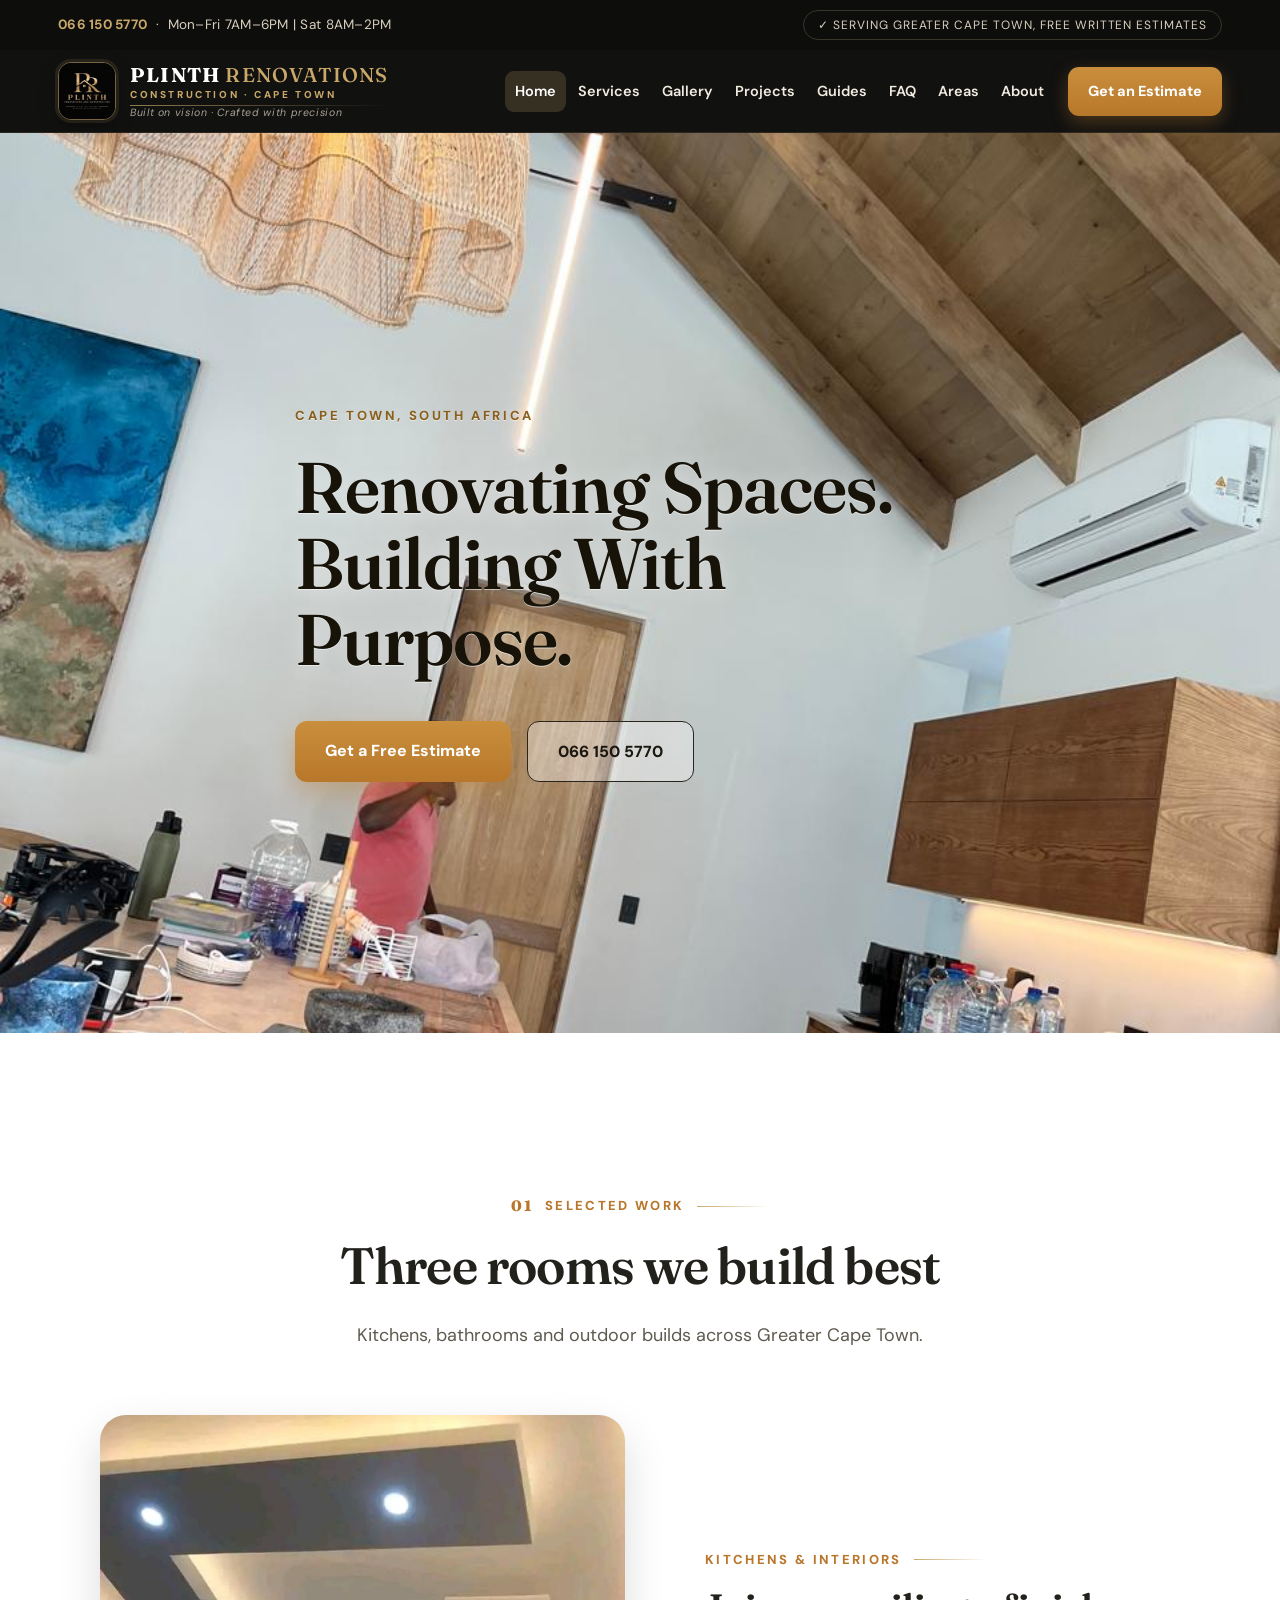
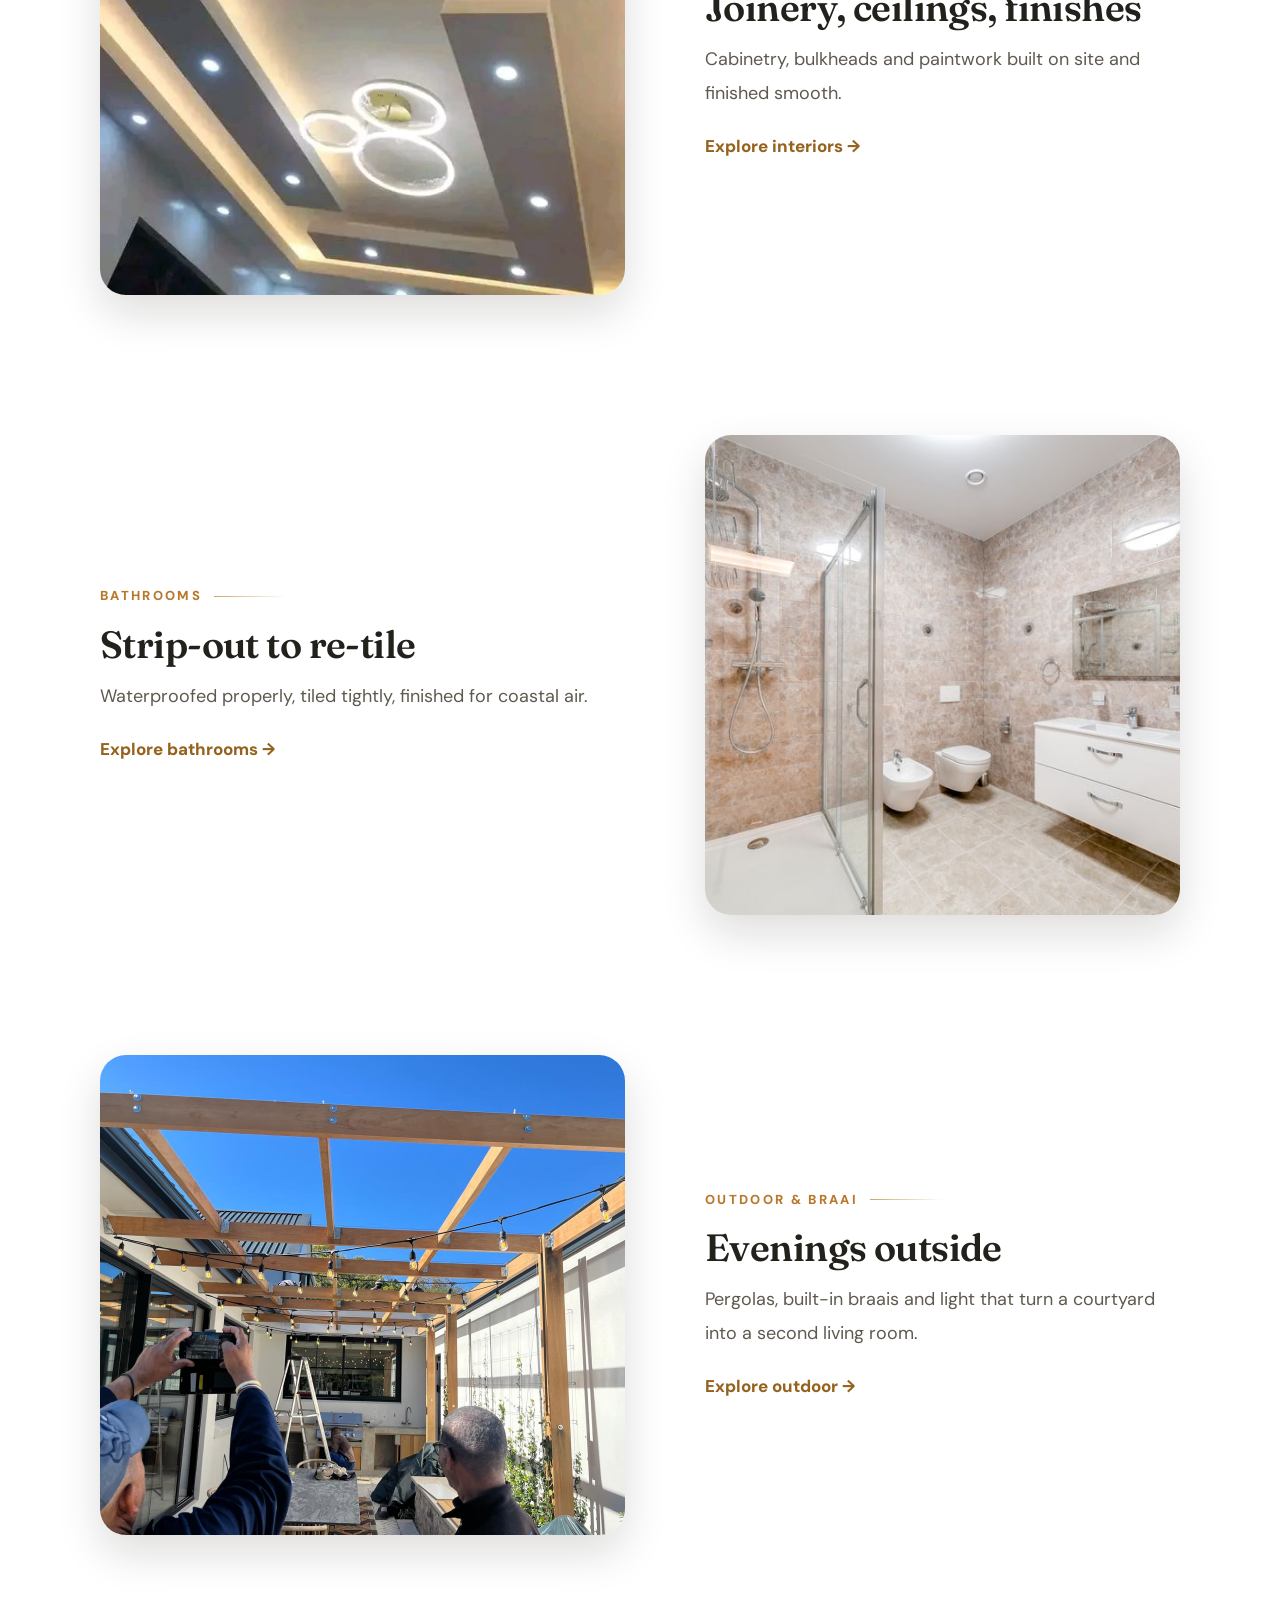
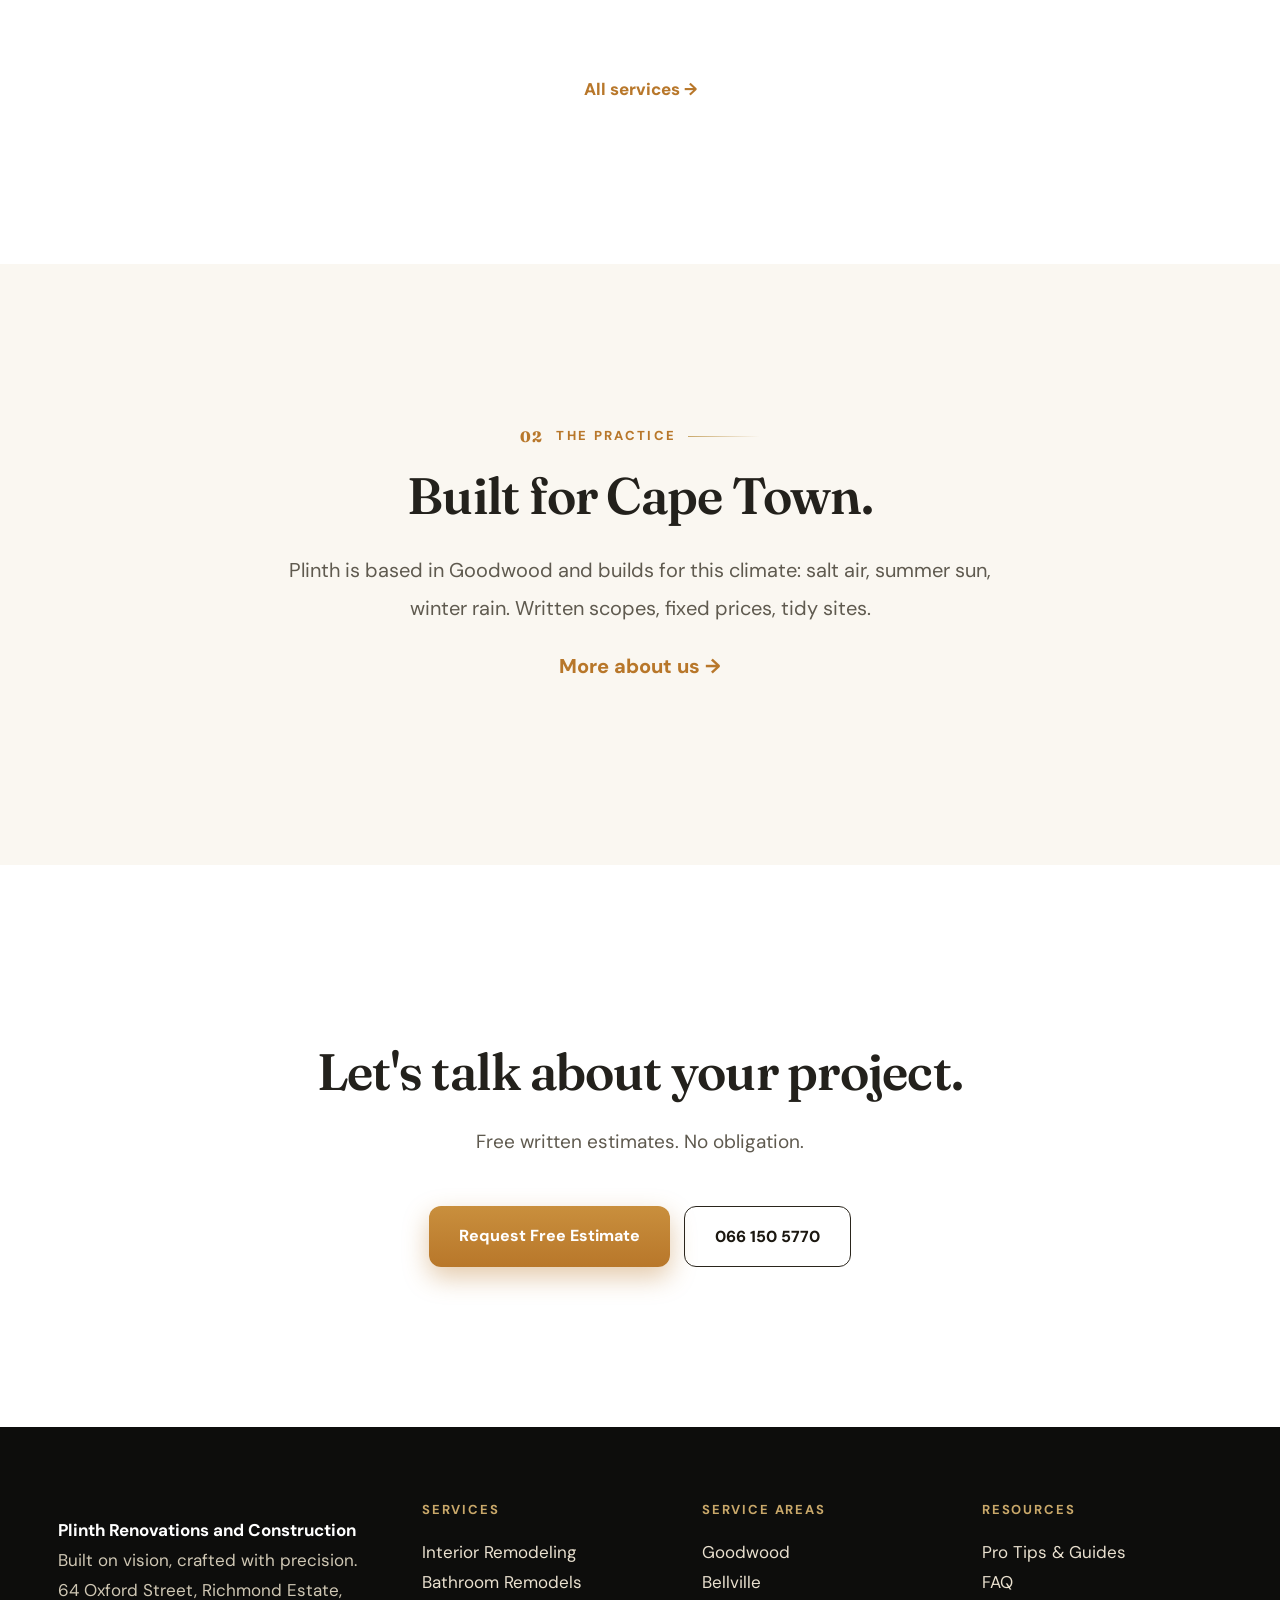
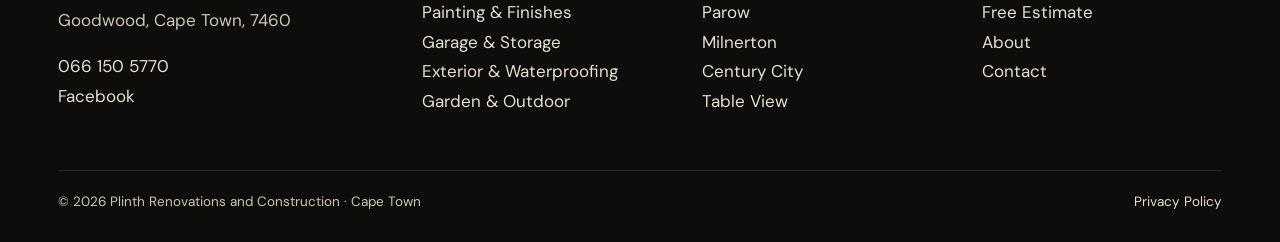
==== index.html @ ccafd11d "Spacious index: four airy rooms, hero paragraph removed" ====
﻿<!doctype html>
<html lang="en-ZA">
<head>
<meta charset="utf-8">
<meta name="viewport" content="width=device-width,initial-scale=1">
<title>Plinth Renovations and Construction | Renovations & Remodeling Cape Town</title>
<meta name="description" content="Plinth Renovations and Construction, renovations, remodeling, painting, bathrooms, exterior waterproofing and inverter-ready upgrades across Greater Cape Town. Free written estimates. Built on vision, crafted with precision.">
<link rel="preconnect" href="https://fonts.googleapis.com">
<link rel="preconnect" href="https://fonts.gstatic.com" crossorigin>
<link href="https://fonts.googleapis.com/css2?family=DM+Sans:wght@400;500;700;800&family=Fraunces:opsz,wght@9..144,500;9..144,600;9..144,700&display=swap" rel="stylesheet">
<link rel="stylesheet" href="styles.css">
</head>
<body>
<div class="topbar"><div class="wrap">
<div><a href="tel:+27661505770">066 150 5770</a> &nbsp;·&nbsp; Mon–Fri 7AM–6PM | Sat 8AM–2PM</div>
<div class="badge">✓ Serving Greater Cape Town, Free written estimates</div>
</div></div>

<header class="site-header"><div class="wrap">
<a class="brand" href="index.html"><img src="logo.jpg" alt="Plinth Renovations and Construction logo"><span class="lockup"><strong>PLINTH <span>RENOVATIONS</span></strong><span class="sub">Construction &middot; Cape Town</span><span class="rule"></span><span class="tag">Built on vision &middot; Crafted with precision</span></span></a>
<button class="mobile-toggle" aria-label="Menu">☰</button>
<div class="head-right"><nav class="main">
<a href="index.html">Home</a>
<a href="services.html">Services</a>
<a href="gallery.html">Gallery</a>
<a href="projects.html">Projects</a>
<a href="blog.html">Guides</a>
<a href="faq.html">FAQ</a>
<a href="areas.html">Areas</a>
<a href="about.html">About</a>
</nav><a class="header-cta" href="estimate.html">Get an Estimate</a></div></div></header>

<section class="hero"><video class="hero-bg" autoplay muted loop playsinline preload="metadata" poster="images/IMG-20260903-WA0031.jpg"><source src="hero-video.mp4" type="video/mp4"></video><div class="wrap">
<div class="kicker reveal">Cape Town, South Africa</div>
<h1 class="reveal">Renovating Spaces. Building With Purpose.</h1>
<div class="hero-actions reveal">
<a class="btn btn-gold" href="estimate.html">Get a Free Estimate</a>
<a class="btn btn-ghost" href="tel:+27661505770">066 150 5770</a>
</div>
</div></section>

<section class="section"><div class="wrap">
<div class="section-head reveal">
<div class="eyebrow"><span class="n">01</span><span class="t">Selected Work</span></div>
<h2>Three rooms we build best</h2>
<p class="sub">Kitchens, bathrooms and outdoor builds across Greater Cape Town.</p>
</div>
<div class="sig-row reveal">
<div class="sig-img"><img src="images/IMG-20260902-WA0016.jpg" alt="Tray ceiling with cove lighting built on site" loading="lazy"></div>
<div><div class="eyebrow"><span class="t">Kitchens &amp; Interiors</span></div><h3>Joinery, ceilings, finishes</h3><p>Cabinetry, bulkheads and paintwork built on site and finished smooth.</p><a class="more" href="services.html#interior">Explore interiors →</a></div>
</div>
<div class="sig-row reveal">
<div class="sig-img"><img src="images/svc-bathroom.jpg" alt="Renovated bathroom with new tiling" loading="lazy"></div>
<div><div class="eyebrow"><span class="t">Bathrooms</span></div><h3>Strip-out to re-tile</h3><p>Waterproofed properly, tiled tightly, finished for coastal air.</p><a class="more" href="services.html#bathroom">Explore bathrooms →</a></div>
</div>
<div class="sig-row reveal">
<div class="sig-img"><img src="images/IMG-20260903-WA0028.jpg" alt="Timber pergola with festoon lights over a courtyard" loading="lazy"></div>
<div><div class="eyebrow"><span class="t">Outdoor &amp; Braai</span></div><h3>Evenings outside</h3><p>Pergolas, built-in braais and light that turn a courtyard into a second living room.</p><a class="more" href="services.html#outdoor">Explore outdoor →</a></div>
</div>
<div class="center-cta reveal"><a href="services.html" style="font-weight:800">All services →</a></div>
</div></section>

<section class="section cream"><div class="wrap">
<div class="craft reveal">
<div class="eyebrow"><span class="n">02</span><span class="t">The Practice</span></div>
<h2>Built for Cape Town.</h2>
<p>Plinth is based in Goodwood and builds for this climate: salt air, summer sun, winter rain. Written scopes, fixed prices, tidy sites.</p>
<p><a href="about.html" style="font-weight:800">More about us →</a></p>
</div>
</div></section>

<section class="section"><div class="wrap">
<div class="cta-quiet reveal">
<h2>Let's talk about your project.</h2>
<p>Free written estimates. No obligation.</p>
<div class="quiet-actions">
<a class="btn btn-gold" href="estimate.html">Request Free Estimate</a>
<a class="btn btn-ghost-dark" href="tel:+27661505770">066 150 5770</a>
</div>
</div>
</div></section>

<footer><div class="wrap">
<div class="foot-grid">
<div>
<p><strong style="color:#fff">Plinth Renovations and Construction</strong><br>Built on vision, crafted with precision.<br>64 Oxford Street, Richmond Estate,<br>Goodwood, Cape Town, 7460</p>
<p><a href="tel:+27661505770">066 150 5770</a><br><a href="https://web.facebook.com/people/Plinth-Renovations-Construction/61594305267891/" target="_blank" rel="noopener">Facebook</a></p>
</div>
<div><h4>Services</h4><p><a href="services.html#interior">Interior Remodeling</a><br><a href="services.html#bathroom">Bathroom Remodels</a><br><a href="services.html#painting">Painting &amp; Finishes</a><br><a href="services.html#garage">Garage &amp; Storage</a><br><a href="services.html#exterior">Exterior &amp; Waterproofing</a><br><a href="services.html#outdoor">Garden &amp; Outdoor</a></p></div>
<div><h4>Service Areas</h4><p><a href="areas.html">Goodwood</a><br><a href="areas.html">Bellville</a><br><a href="areas.html">Parow</a><br><a href="areas.html">Milnerton</a><br><a href="areas.html">Century City</a><br><a href="areas.html">Table View</a></p></div>
<div><h4>Resources</h4><p><a href="blog.html">Pro Tips &amp; Guides</a><br><a href="faq.html">FAQ</a><br><a href="estimate.html">Free Estimate</a><br><a href="about.html">About</a><br><a href="estimate.html">Contact</a></p></div>
</div>
<div class="foot-bottom"><span>© <span id="yr"></span> Plinth Renovations and Construction · Cape Town</span><span><a href="#">Privacy Policy</a></span></div>
</div></footer>
<button class="to-top" id="toTop" aria-label="Back to top">↑</button>
<div class="sticky-call"><a href="tel:+27661505770" aria-label="Call Plinth now"><svg viewBox="0 0 24 24" fill="currentColor"><path d="M6.6 10.8c1.4 2.8 3.8 5.1 6.6 6.6l2.2-2.2c.3-.3.7-.4 1-.2 1.1.4 2.3.6 3.6.6.6 0 1 .4 1 1V20c0 .6-.4 1-1 1C10.6 21 3 13.4 3 4c0-.6.4-1 1-1h3.5c.6 0 1 .4 1 1 0 1.2.2 2.4.6 3.6.1.3 0 .7-.2 1l-2.3 2.2z"/></svg></a></div>
<script src="script.js"></script>
</body>
</html>
---- styles.css ----
﻿/* Plinth Renovations and Construction, V2 polished
   Original CSS. Brand: ink black + champagne gold + bronze.
   Goals: spacious (104px sections), serif display, interactive cards, reveal motion. */
:root{
  --black:#0d0d0c;
  --ink:#171512;
  --gold:#c9a86a;
  --gold-soft:#e9dcc0;
  --bronze:#b8772a;
  --bronze-d:#96631f;
  --cream:#faf7f1;
  --sage:#f3f1e8;
  --line:#e8dfc9;
  --muted:#5f5a4f;
  --radius:18px;
  --max:1220px;
  --font:'DM Sans',system-ui,-apple-system,Segoe UI,Roboto,Arial,sans-serif;
  --display:'Fraunces',Georgia,'Times New Roman',serif;
  --shadow:0 2px 10px rgba(20,16,8,.06);
  --shadow-lg:0 18px 44px rgba(20,16,8,.14);
}
*{box-sizing:border-box}
html{scroll-behavior:smooth}
body{margin:0;font-family:var(--font);color:#23211c;background:#fff;line-height:1.7;font-size:17px;-webkit-font-smoothing:antialiased}
h1,h2,h3{line-height:1.12;letter-spacing:-.015em}
a{color:var(--bronze);text-decoration:none}
a:hover{text-decoration:underline}
img{max-width:100%;height:auto;display:block}
.wrap{max-width:var(--max);margin:0 auto;padding:0 28px}
section{scroll-margin-top:90px}
/* reveal motion */
.reveal{opacity:0;transform:translateY(26px);transition:opacity .7s ease,transform .7s ease}
.reveal.visible{opacity:1;transform:none}
@media(prefers-reduced-motion:reduce){.reveal{opacity:1;transform:none;transition:none}html{scroll-behavior:auto}}
/* topbar */
.topbar{background:var(--black);color:#d8d0bd;font-size:13.5px;letter-spacing:.02em}
.topbar .wrap{display:flex;justify-content:space-between;align-items:center;gap:12px;padding:10px 28px;flex-wrap:wrap}
.topbar a{color:var(--gold);font-weight:700}
.topbar .badge{border:1px solid #3a352a;padding:4px 14px;border-radius:999px;font-size:12px;letter-spacing:.08em;text-transform:uppercase}
/* header */
.site-header{background:rgba(13,13,12,.98);color:#fff;position:sticky;top:0;z-index:60;border-bottom:1px solid #2a261e;transition:box-shadow .25s ease,background .25s ease}
.site-header.scrolled{box-shadow:0 10px 30px rgba(0,0,0,.35);background:rgba(13,13,12,.96)}
.site-header .wrap{position:relative;display:flex;align-items:center;justify-content:space-between;gap:18px;padding:12px 28px;transition:padding .25s ease}
.site-header.scrolled .wrap{padding:8px 28px}
.brand{display:flex;align-items:center;gap:14px;color:#fff;text-decoration:none}
.brand:hover{text-decoration:none}
.brand img{width:58px;height:58px;object-fit:cover;border-radius:13px;border:1px solid rgba(201,168,106,.55);box-shadow:0 0 0 3px rgba(201,168,106,.12),0 6px 18px rgba(0,0,0,.4);flex:0 0 58px}
.brand .lockup{display:flex;flex-direction:column;line-height:1.2;min-width:0}
.brand .lockup strong{font-family:var(--display);font-weight:700;font-size:20px;letter-spacing:.06em;color:#fff;white-space:nowrap}
.brand .lockup strong span{color:var(--gold);font-weight:500}
.brand .lockup .sub{font-size:10px;font-weight:800;letter-spacing:.26em;text-transform:uppercase;color:var(--gold);white-space:nowrap;margin-top:2px}
.brand .lockup .tag{font-size:10.5px;letter-spacing:.06em;color:#a9a294;font-style:italic;white-space:nowrap;margin-top:1px}
.brand .lockup .rule{height:1px;width:100%;background:linear-gradient(90deg,var(--gold),transparent);margin:4px 0 0;opacity:.7}
nav.main{display:flex;gap:2px;align-items:center;flex-wrap:nowrap;min-width:0}
nav.main a{color:#f2ece0;font-size:14.5px;font-weight:600;padding:8px 10px;border-radius:9px;white-space:nowrap}
nav.main a:hover{background:rgba(201,168,106,.14);text-decoration:none}
nav.main a.active{background:rgba(201,168,106,.2);color:#fff}
.header-cta{flex:0 0 auto;background:linear-gradient(180deg,#c98f3d,var(--bronze));color:#fff;font-weight:800;font-size:14.5px;padding:12px 20px;border-radius:11px;box-shadow:0 6px 18px rgba(184,119,42,.35);white-space:nowrap}
.header-cta:hover{background:var(--bronze-d);text-decoration:none;color:#fff;transform:translateY(-1px)}
.head-right{display:flex;align-items:center;gap:14px;min-width:0}
.mobile-toggle{display:none;background:none;border:1px solid #4a4436;color:#fff;padding:9px 14px;border-radius:10px;font:inherit}
/* hero */
.hero{background:linear-gradient(rgba(10,10,9,.82),rgba(10,10,9,.6)),#141311;color:#fff;padding:170px 0 150px;position:relative;overflow:hidden;min-height:100svh;display:flex;align-items:center}
.hero .wrap{position:relative;z-index:2}
.hero-bg{position:absolute;inset:0;width:100%;height:100%;object-fit:cover;z-index:0}
.hero .wrap{position:relative;z-index:2}
.hero .kicker{color:#8a5f1e;text-shadow:0 1px 0 rgba(255,255,255,.6)}
.hero h1{color:#171309;text-shadow:0 1px 0 rgba(255,255,255,.55),0 2px 22px rgba(255,255,255,.4)}
.hero p.lead{color:#3d382c;text-shadow:0 1px 0 rgba(255,255,255,.5)}
.hero .trust span{background:rgba(255,255,255,.62);border:1px solid rgba(150,99,31,.5);backdrop-filter:blur(4px);color:#2a251c;text-shadow:none}
.hero .btn-ghost{border-color:#2a251c;color:#1c1811;background:rgba(255,255,255,.35)}
.hero .btn-ghost:hover{background:rgba(255,255,255,.6)}
@media(prefers-reduced-motion:reduce){.hero-bg{display:none}.sticky-call a{animation:none}}
.hero .kicker{color:#8a5f1e;font-weight:800;letter-spacing:.2em;text-transform:uppercase;font-size:13px}
.hero h1{font-family:var(--display);font-weight:600;font-size:clamp(38px,5.6vw,72px);line-height:1.06;margin:22px 0 0;color:#171309;max-width:15ch}
.hero p.lead{max-width:740px;font-size:19px;line-height:1.7;color:#3d382c}
.hero .trust{display:flex;gap:12px;flex-wrap:wrap;margin:26px 0 8px}
.hero .trust span{background:rgba(255,255,255,.62);border:1px solid rgba(150,99,31,.5);backdrop-filter:blur(4px);color:#2a251c;padding:9px 16px;border-radius:999px;font-size:12.5px;letter-spacing:.12em;text-transform:uppercase;font-weight:700}
.btn{display:inline-block;padding:16px 30px;border-radius:12px;font-weight:800;border:0;cursor:pointer;font-size:16px;transition:transform .15s ease,box-shadow .15s ease,background .15s ease}
.btn-gold{background:linear-gradient(180deg,#c98f3d,var(--bronze));color:#fff;box-shadow:0 10px 26px rgba(184,119,42,.4)}
.btn-gold:hover{background:var(--bronze-d);text-decoration:none;color:#fff;transform:translateY(-2px)}
.btn-ghost{border:1.5px solid rgba(255,255,255,.85);color:#fff;margin-left:12px;background:rgba(255,255,255,.06)}
.btn-ghost:hover{background:rgba(255,255,255,.14);text-decoration:none;transform:translateY(-2px)}
.hero-actions{margin-top:44px;display:flex;flex-wrap:wrap;gap:4px}
/* stats band */
.stats{background:var(--black);color:#fff;border-top:1px solid #2c2820;border-bottom:1px solid #2c2820}
.stats .wrap{display:grid;grid-template-columns:repeat(4,1fr);gap:28px;padding:34px 28px}
.stat{text-align:left}
.stat b{display:block;font-family:var(--display);font-size:38px;color:var(--gold);line-height:1}
.stat span{color:#cfc7b4;font-size:14.5px}
/* sections: airy, furniture off the walls */
.section{padding:160px 0}
.section.cream{background:var(--cream)}
.section.sage{background:var(--sage)}
.section-head{max-width:780px;margin:0 auto 64px;text-align:center}
.section-head.left{margin:0 0 8px;text-align:left}
.eyebrow{color:var(--bronze);font-weight:800;letter-spacing:.18em;text-transform:uppercase;font-size:13px}
h2{font-family:var(--display);font-weight:600;font-size:clamp(36px,4vw,54px);line-height:1.12;margin:18px 0 26px}
.sub{color:var(--muted);max-width:760px;font-size:18px}
.section-head .sub{margin:0 auto}
/* service cards */
.grid9{display:grid;grid-template-columns:repeat(3,1fr);gap:28px;margin-top:44px}
.card{position:relative;border:1px solid var(--line);border-radius:var(--radius);padding:30px 28px;background:#fff;box-shadow:var(--shadow);transition:transform .2s ease,box-shadow .2s ease,border-color .2s ease;overflow:hidden}
.card::before{content:"";position:absolute;top:0;left:0;right:0;height:4px;background:linear-gradient(90deg,var(--gold),var(--bronze));opacity:0;transition:opacity .2s ease}
.card:hover{box-shadow:var(--shadow-lg);transform:translateY(-6px);border-color:#d9cba6}
.card:hover::before{opacity:1}
.card .icon{width:54px;height:54px;border-radius:14px;display:flex;align-items:center;justify-content:center;background:linear-gradient(180deg,#f7eeda,#ece0c1);border:1px solid var(--line);margin-bottom:18px;color:#8a5f1e}
.card .icon svg{width:27px;height:27px;display:block}
.card .tag{font-size:12px;letter-spacing:.15em;font-weight:800;color:var(--bronze);text-transform:uppercase}
.card h3{margin:10px 0 10px;font-size:21px;font-family:var(--font);letter-spacing:-.01em}
.card p{color:#5a554a;margin:0 0 16px;font-size:16px}
.card a.more{font-weight:800;color:var(--bronze-d)}
.center-cta{text-align:center;margin-top:64px}
a.more{font-weight:800;color:var(--bronze-d)}
/* spacious homepage: signature rows, quiet craft statement, quiet CTA */
.sig-row{display:grid;grid-template-columns:1.05fr .95fr;gap:80px;align-items:center;max-width:1080px;margin:0 auto 140px}
.sig-row:last-of-type{margin-bottom:0}
.sig-row:nth-child(even of .sig-row) .sig-img{order:2}
.sig-img{border-radius:26px;overflow:hidden;box-shadow:var(--shadow-lg)}
.sig-img img{width:100%;height:480px;object-fit:cover}
.sig-row h3{font-family:var(--display);font-weight:600;font-size:clamp(28px,3vw,38px);margin:16px 0 14px}
.sig-row p{color:var(--muted);font-size:18px;line-height:1.85;margin:0 0 22px;max-width:44ch}
.craft{max-width:740px;margin:0 auto;text-align:center}
.craft .eyebrow{justify-content:center}
.craft p{color:var(--muted);font-size:20px;line-height:1.9}
.cta-quiet{max-width:720px;margin:0 auto;text-align:center}
.cta-quiet p{color:var(--muted);font-size:19px;margin:0}
.quiet-actions{display:flex;gap:14px;justify-content:center;flex-wrap:wrap;margin-top:48px}
.btn-ghost-dark{border:1.5px solid #2a251c;color:#1c1811;background:transparent}
.btn-ghost-dark:hover{background:#111;color:var(--gold);text-decoration:none;transform:translateY(-2px)}
/* why */
.why{display:grid;grid-template-columns:1.08fr .92fr;gap:56px;align-items:start;margin-top:36px}
.why p{color:#3d3a33}
.why ul.ticks{list-style:none;padding:0;margin:22px 0 0}
.why ul.ticks li{position:relative;padding-left:34px;margin:14px 0;color:#2c2924}
.why ul.ticks li::before{content:"✓";position:absolute;left:0;top:0;width:24px;height:24px;border-radius:50%;background:#111;color:var(--gold);display:flex;align-items:center;justify-content:center;font-size:13px;font-weight:800}
.checklist{background:var(--black);color:#eee;border-radius:20px;padding:36px 32px;border:1px solid #332e22;box-shadow:var(--shadow-lg);position:sticky;top:100px}
.checklist h3{color:var(--gold);margin-top:0;font-family:var(--display);font-size:26px}
.checklist ul{list-style:none;padding:0;margin:0}
.checklist li{margin:14px 0;padding-left:30px;position:relative;color:#e8e0cd}
.checklist li::before{content:"✓";position:absolute;left:0;color:var(--gold);font-weight:800}
/* process */
.steps{display:grid;grid-template-columns:repeat(4,1fr);gap:22px;margin-top:40px}
.step{border:1px solid var(--line);border-radius:16px;padding:26px 22px;background:#fff;box-shadow:var(--shadow);position:relative}
.step b.num{display:inline-flex;width:38px;height:38px;border-radius:50%;background:#111;color:var(--gold);align-items:center;justify-content:center;font-size:16px;margin-bottom:12px}
/* guides */
.guides{display:grid;grid-template-columns:repeat(3,1fr);gap:28px;margin-top:44px}
.guide{border:1px solid var(--line);border-radius:var(--radius);overflow:hidden;background:#fff;box-shadow:var(--shadow);transition:transform .2s ease,box-shadow .2s ease;display:flex;flex-direction:column}
.guide:hover{transform:translateY(-6px);box-shadow:var(--shadow-lg)}
.guide .ph{height:190px;background:#222 center/cover;overflow:hidden;position:relative}
.guide .ph img{width:100%;height:100%;object-fit:cover;animation:drift 20s ease-in-out infinite alternate;animation-play-state:paused}
.guide:nth-child(even) .ph img{animation-delay:-9s}
.guide .bd{padding:24px 22px;display:flex;flex-direction:column;gap:10px;flex:1}
.guide .bd small{color:var(--bronze);font-weight:800;letter-spacing:.1em;text-transform:uppercase;font-size:12px}
.guide .bd h3{margin:0;font-size:20px;font-family:var(--font)}
.guide .bd p{margin:0;color:var(--muted);font-size:15.5px;flex:1}
/* testimonials */
.testi{background:var(--black);border-radius:22px;padding:52px 48px;color:#fff;border:1px solid #332e22;position:relative;overflow:hidden}
.testi blockquote{font-family:var(--display);font-size:clamp(20px,2.4vw,27px);line-height:1.45;margin:0 0 16px;min-height:120px}
.testi .who{color:var(--gold);font-weight:700}
.testi .dots{display:flex;gap:8px;margin-top:18px}
.testi .dots button{width:10px;height:10px;border-radius:50%;border:0;background:#4a4436;cursor:pointer;padding:0}
.testi .dots button.on{background:var(--gold)}
/* faq */
.faq{max-width:880px;margin:36px auto 0}
details.faq-item{border:1px solid var(--line);border-radius:14px;padding:0;margin:12px 0;background:#fff;overflow:hidden;transition:box-shadow .2s ease}
details.faq-item[open]{box-shadow:var(--shadow-lg);border-color:#d9cba6}
details.faq-item summary{list-style:none;display:flex;justify-content:space-between;align-items:center;gap:16px;font-weight:800;cursor:pointer;padding:20px 22px;font-size:17px}
details.faq-item summary::-webkit-details-marker{display:none}
details.faq-item summary .plus{flex:0 0 30px;width:30px;height:30px;border-radius:50%;border:1px solid var(--line);display:flex;align-items:center;justify-content:center;font-size:18px;color:var(--bronze);transition:transform .25s ease,background .25s ease}
details.faq-item[open] summary .plus{transform:rotate(45deg);background:#111;color:var(--gold)}
details.faq-item .a{padding:0 22px 22px;color:#4c483f}
/* cta band */
.cta-band{background:linear-gradient(135deg,#141311,#23201a);color:#fff;border-radius:24px;padding:56px 52px;display:flex;justify-content:space-between;gap:28px;align-items:center;flex-wrap:wrap;border:1px solid #3a3425;position:relative;overflow:hidden}
.cta-band::before{content:"";position:absolute;top:-80px;right:-80px;width:280px;height:280px;background:radial-gradient(circle,rgba(201,168,106,.25),transparent 70%)}
.cta-band h2{color:#fff;margin:0}
.cta-band p{color:#d8d0bd;margin:10px 0 0}
/* footer */
footer{background:#0d0d0c;color:#cfc7b4;padding:72px 0 28px}
.foot-grid{display:grid;grid-template-columns:1.35fr 1fr 1fr 1fr;gap:40px}
footer h4{color:var(--gold);letter-spacing:.14em;font-size:13px;text-transform:uppercase;margin:0 0 14px}
footer p{line-height:1.75}
footer a{color:#e9e0cf}
.foot-bottom{border-top:1px solid #2c2820;margin-top:36px;padding-top:20px;display:flex;justify-content:space-between;gap:12px;flex-wrap:wrap;font-size:13.5px}
/* forms */
.form-card{border:1px solid var(--line);border-radius:20px;padding:36px 32px;background:#fff;box-shadow:var(--shadow-lg)}
label{display:block;font-weight:700;margin:18px 0 8px}
input,select,textarea{width:100%;padding:14px 16px;border:1.5px solid #d4cdb8;border-radius:12px;font:inherit;background:#fffdf8;transition:border-color .15s ease,box-shadow .15s ease}
input:focus,select:focus,textarea:focus{outline:none;border-color:var(--bronze);box-shadow:0 0 0 4px rgba(184,119,42,.15)}
textarea{min-height:140px}
.two{display:grid;grid-template-columns:1fr 1fr;gap:18px}
/* page hero */
.page-hero{background:linear-gradient(rgba(10,10,9,.86),rgba(10,10,9,.62)),url('images/IMG-20260902-WA0017.jpg') center/cover;color:#fff;padding:84px 0 72px}
.page-hero h1{font-family:var(--display);font-size:clamp(34px,4.4vw,54px);color:#fff;margin:10px 0 12px;max-width:20ch}
.page-hero p{color:#e6ddc6;max-width:720px;font-size:18px}
.crumb{color:#d8d0bd;font-size:14px}
.gallery-grid{display:grid;grid-template-columns:repeat(3,1fr);gap:20px;margin-top:36px}
.gallery-grid figure{margin:0;border-radius:16px;overflow:hidden;position:relative;border:1px solid var(--line)}
.gallery-grid img{height:240px;width:100%;object-fit:cover;transition:transform .5s ease}
.gallery-grid figure:hover img{transform:scale(1.07)}
.gallery-grid figcaption{position:absolute;left:12px;bottom:12px;background:rgba(0,0,0,.65);color:#fff;font-size:13px;padding:6px 12px;border-radius:999px}
/* floating */
.to-top{position:fixed;right:22px;bottom:22px;width:48px;height:48px;border-radius:50%;border:1px solid #3a3425;background:#111;color:var(--gold);font-size:20px;cursor:pointer;z-index:70;box-shadow:var(--shadow-lg);opacity:0;visibility:hidden;transform:translateY(8px);transition:opacity .25s ease,transform .25s ease,visibility .25s}
.to-top.show{opacity:1;visibility:visible;transform:none}
.sticky-call{display:none;position:fixed;right:16px;bottom:16px;z-index:70}
.sticky-call a{display:grid;place-items:center;width:58px;height:58px;border-radius:50%;background:linear-gradient(180deg,#c98f3d,var(--bronze));color:#fff;box-shadow:0 10px 26px rgba(0,0,0,.35);animation:fabPulse 2.6s ease-out infinite}
.sticky-call a:hover{color:#fff}
.sticky-call svg{width:26px;height:26px}
@keyframes fabPulse{0%{box-shadow:0 10px 26px rgba(0,0,0,.35),0 0 0 0 rgba(184,119,42,.5)}70%{box-shadow:0 10px 26px rgba(0,0,0,.35),0 0 0 14px rgba(184,119,42,0)}100%{box-shadow:0 10px 26px rgba(0,0,0,.35),0 0 0 0 rgba(184,119,42,0)}}
@media(max-width:1020px){
  .grid9{grid-template-columns:1fr 1fr}
  .guides{grid-template-columns:1fr 1fr}
  .steps{grid-template-columns:1fr 1fr}
  .stats .wrap{grid-template-columns:1fr 1fr}
  .why{grid-template-columns:1fr;gap:32px}
  .checklist{position:static}
}
@media(max-width:1120px){
  .brand img{width:48px;height:48px;flex-basis:48px}
  .brand .lockup strong{font-size:18px}
  .brand .lockup .sub{font-size:9px;letter-spacing:.22em}
  .brand .lockup .tag,.brand .lockup .rule{display:none}
  .head-right{position:static}
  nav.main{display:none}
  .head-right.open{display:block;position:absolute;top:100%;right:16px;left:16px;background:#141311;padding:16px;border-radius:14px;border:1px solid #332e22;box-shadow:var(--shadow-lg);z-index:65}
  .head-right.open nav.main{display:flex;flex-direction:column;align-items:stretch;position:static;background:none;padding:0;border:0;box-shadow:none}
  .head-right.open nav.main a{padding:12px 14px;font-size:16px}
  .header-cta{display:none}
  .head-right.open .header-cta{display:block;position:static;text-align:center;margin-top:12px}
  .mobile-toggle{display:grid;place-items:center;width:48px;height:48px;flex:0 0 48px;background:#0d0d0c;position:relative;z-index:2;font-size:22px;padding:0}
  .section{padding:96px 0}
  .hero{padding:110px 0 90px;min-height:94svh}
  .sig-row{grid-template-columns:1fr;gap:30px;margin-bottom:84px}
  .sig-row:nth-child(even of .sig-row) .sig-img{order:0}
  .sig-img img{height:300px}
  .foot-grid{grid-template-columns:1fr 1fr}
  .two{grid-template-columns:1fr}
  .cta-band{padding:36px 28px}
  .testi{padding:36px 26px}
}
@media(max-width:600px){
  .wrap{padding-left:18px;padding-right:18px}
  .topbar .wrap{flex-direction:column;gap:2px;padding-top:8px;padding-bottom:8px;text-align:center}
  .topbar{font-size:12.5px}
  .topbar .badge{display:none}
  .topbar .wrap,.site-header .wrap{padding-left:18px;padding-right:18px}
  .site-header .wrap{gap:10px}
  .brand{flex:1 1 auto;min-width:0;gap:10px}
  .brand .lockup strong{font-size:15px}
  .brand .lockup .sub{font-size:8px;letter-spacing:.16em}
  .mobile-toggle{display:grid;place-items:center;width:48px;height:48px;flex:0 0 48px;font-size:22px;padding:0}
  .hero{padding:84px 0 64px}
  .hero p.lead{font-size:17px}
  .hero-actions{display:flex;flex-direction:column;gap:10px}
  .hero-actions .btn{margin:0;width:100%;text-align:center}
  .stats .wrap{grid-template-columns:1fr 1fr;gap:20px;padding-top:28px;padding-bottom:28px}
  .stat b{font-size:30px}
  .grid9,.guides,.steps{grid-template-columns:1fr}
  .gallery-grid{grid-template-columns:1fr}
  .foot-grid{grid-template-columns:1fr}
  .cta-band .btn{width:100%;text-align:center;margin:4px 0}
  .cta-band .btn-ghost{margin-left:0}
  .hero .trust{display:grid;grid-template-columns:1fr 1fr;gap:8px;margin:22px 0 6px}
  .hero .trust span{font-size:11px;padding:8px 6px;text-align:center;letter-spacing:.08em}
  footer{padding:48px 0 24px}
  footer p{font-size:15.5px}
  .foot-grid{gap:26px}
  .foot-grid h4{margin:0 0 10px}
  .foot-grid>div:nth-child(2) p,.foot-grid>div:nth-child(3) p{columns:2;column-gap:18px}
  .foot-grid>div:nth-child(2) a,.foot-grid>div:nth-child(3) a{display:inline-block;padding:5px 0}
  .to-top{left:16px;right:auto;bottom:16px}
  .sticky-call{display:block}
  body{padding-bottom:0}
  .svc-nav{top:72px}
}
@media(max-width:380px){
  .brand img{width:44px;height:44px;flex-basis:44px}
  .brand .lockup strong{font-size:14px;letter-spacing:.04em}
  .brand .lockup .sub{font-size:8px;letter-spacing:.16em}
  .site-header .wrap{gap:8px}
}
/* Blueprint Atelier (homepage) - pure CSS, zero downloads */
.eyebrow{display:flex;align-items:center;gap:12px}
.section-head .eyebrow{justify-content:center}
.section-head.left .eyebrow{justify-content:flex-start}
.eyebrow .n{font-family:var(--display);font-style:normal;color:var(--bronze);font-size:15px;letter-spacing:.12em}
.eyebrow .t{letter-spacing:.18em}
.eyebrow::after{content:"";height:1px;width:72px;background:linear-gradient(90deg,var(--gold),transparent)}
.ghost{position:relative;overflow:hidden}
.ghost::before{content:"PLINTH";position:absolute;top:18px;left:50%;transform:translateX(-50%);font-family:var(--display);font-weight:700;font-size:clamp(90px,15vw,220px);letter-spacing:.1em;color:transparent;-webkit-text-stroke:1px rgba(150,99,31,.18);white-space:nowrap;pointer-events:none;line-height:1}
.ghost>.wrap{position:relative;z-index:1}
.section.blueprint{background-color:#0f0f0e;background-image:linear-gradient(rgba(201,168,106,.08) 1px,transparent 1px),linear-gradient(90deg,rgba(201,168,106,.08) 1px,transparent 1px);background-size:44px 44px;color:#e9e2d2;position:relative}
.blueprint::before{content:"";position:absolute;inset:0;background:radial-gradient(1000px 520px at 50% 0%,rgba(0,0,0,0) 40%,rgba(0,0,0,.55));pointer-events:none}
.blueprint>.wrap{position:relative;z-index:1}
.blueprint h2{color:#fff}
.blueprint .sub{color:#bdb49e}
.blueprint .why p{color:#d6cdb6}
.blueprint .why ul.ticks li{color:#ece4cf}
.blueprint .checklist{background:#000;border-color:#4a4130}
.sr{position:absolute;width:1px;height:1px;overflow:hidden;clip:rect(0 0 0 0);white-space:nowrap}
/* Foster-style auto slideshow (gallery) */
.show{position:relative;height:min(88svh,780px);min-height:480px;overflow:hidden;background:#0b0b0a;color:#fff}
.slide{position:absolute;inset:0;opacity:0;transition:opacity 1.1s ease}
.slide.on{opacity:1;z-index:1}
.slide img{width:100%;height:100%;object-fit:cover;display:block;transform:scale(1.1)}
.slide.on img{animation:slideZoom 7s ease-out forwards}
@keyframes slideZoom{from{transform:scale(1.12)}to{transform:scale(1.02)}}
.slide::after{content:"";position:absolute;inset:0;background:linear-gradient(180deg,rgba(0,0,0,.34),transparent 30%,transparent 55%,rgba(0,0,0,.62))}
.slide .cap{position:absolute;left:clamp(20px,5vw,64px);bottom:clamp(76px,12vh,110px);max-width:min(640px,86vw)}
.slide .cap .k{display:block;font-size:12.5px;font-weight:800;letter-spacing:.2em;text-transform:uppercase;color:var(--gold);margin-bottom:10px;text-shadow:0 1px 8px rgba(0,0,0,.6)}
.slide .cap strong{font-family:var(--display);font-weight:600;font-size:clamp(30px,4.4vw,54px);line-height:1.06;text-shadow:0 2px 24px rgba(0,0,0,.55)}
.sh-arrow{position:absolute;top:50%;transform:translateY(-50%);z-index:3;width:52px;height:52px;border-radius:50%;border:1px solid rgba(255,255,255,.5);background:rgba(0,0,0,.35);color:#fff;font-size:30px;line-height:1;cursor:pointer;backdrop-filter:blur(4px)}
.sh-arrow:hover{background:rgba(0,0,0,.6)}
.sh-arrow.prev{left:18px}.sh-arrow.next{right:18px}
.sh-bar{position:absolute;left:clamp(20px,5vw,64px);right:clamp(20px,5vw,64px);bottom:26px;z-index:3;display:flex;align-items:center;gap:16px}
.sh-bar #shCount{font-size:13px;letter-spacing:.14em;color:#e8e0cd;white-space:nowrap}
.sh-bar .track{flex:1;height:2px;background:rgba(255,255,255,.25);border-radius:2px;overflow:hidden}
.sh-bar .fill{display:block;height:100%;width:0;background:var(--gold)}
.sh-bar.playing .fill{animation:shfill 4s linear forwards}
@keyframes shfill{from{width:0}to{width:100%}}
.sh-bar .dots{display:flex;gap:8px}
.sh-bar .dots button{width:9px;height:9px;border-radius:50%;border:0;background:rgba(255,255,255,.4);cursor:pointer;padding:0}
.sh-bar .dots button.on{background:var(--gold)}
@media(prefers-reduced-motion:reduce){.slide{transition:none}.slide.on img,.sh-bar.playing .fill{animation:none}.slide img{transform:none}}
@media(max-width:640px){.sh-arrow{display:none}}/* Services page - visual cards + sticky jump nav */
.svc-nav{position:sticky;top:82px;z-index:40;background:rgba(255,255,255,.93);backdrop-filter:blur(8px);border-bottom:1px solid var(--line);padding:10px 0}
.svc-nav .wrap{display:flex;gap:8px;overflow-x:auto;padding-top:2px;padding-bottom:2px}
.svc-nav a{white-space:nowrap;font-size:13.5px;font-weight:700;padding:8px 14px;border:1px solid var(--line);border-radius:999px;color:#4a4436;flex:0 0 auto}
.svc-nav a:hover{border-color:var(--bronze);color:var(--bronze-d);text-decoration:none}
.card{scroll-margin-top:190px}
.card .thumb{margin:-30px -28px 20px;height:172px;overflow:hidden;border-radius:17px 17px 0 0;position:relative;background:#111}
.card .thumb img{width:100%;height:100%;object-fit:cover;display:block;animation:drift 18s ease-in-out infinite alternate;animation-play-state:paused}
.card:nth-child(even) .thumb img{animation-delay:-7s;animation-duration:21s}
.card:nth-child(3n) .thumb img{animation-delay:-12s}
@keyframes drift{from{transform:scale(1.02)}to{transform:scale(1.15) translate(-1.5%,1%)}}
.card.inview .thumb img,.guide.inview .ph img{animation-play-state:running}
@media(prefers-reduced-motion:reduce){.card .thumb img,.guide .ph img{animation:none}}
.card .thumb-icon{margin:-30px -28px 20px;height:172px;display:flex;align-items:center;justify-content:center;background-color:#101010;background-image:linear-gradient(rgba(201,168,106,.1) 1px,transparent 1px),linear-gradient(90deg,rgba(201,168,106,.1) 1px,transparent 1px);background-size:26px 26px;color:var(--gold);border-radius:17px 17px 0 0;position:relative}
.card .thumb-icon svg{width:56px;height:56px}
.card .num{position:absolute;top:12px;left:12px;font-family:var(--display);font-size:14px;letter-spacing:.08em;color:#fff;background:rgba(0,0,0,.55);border:1px solid rgba(255,255,255,.25);padding:3px 12px;border-radius:999px;z-index:2}
@media(max-width:1120px) and (min-width:601px){.svc-nav{top:94px}}
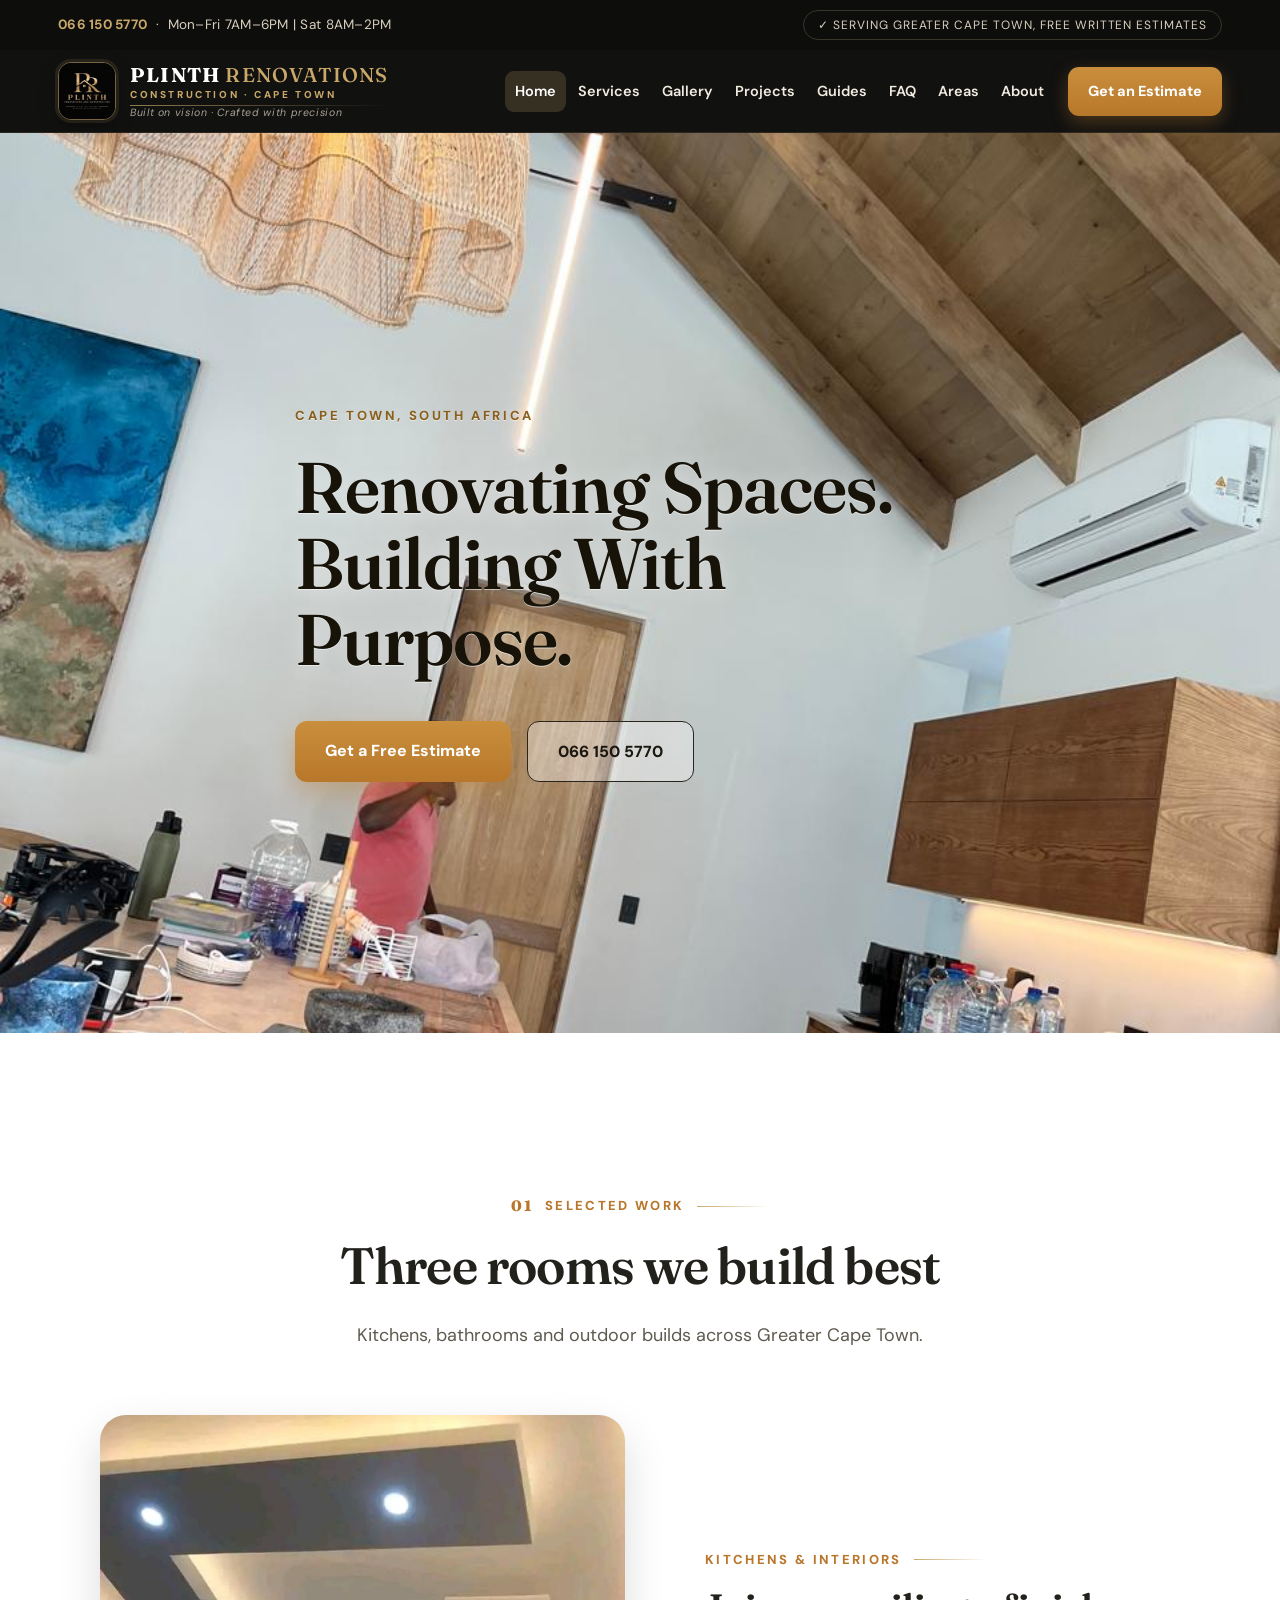
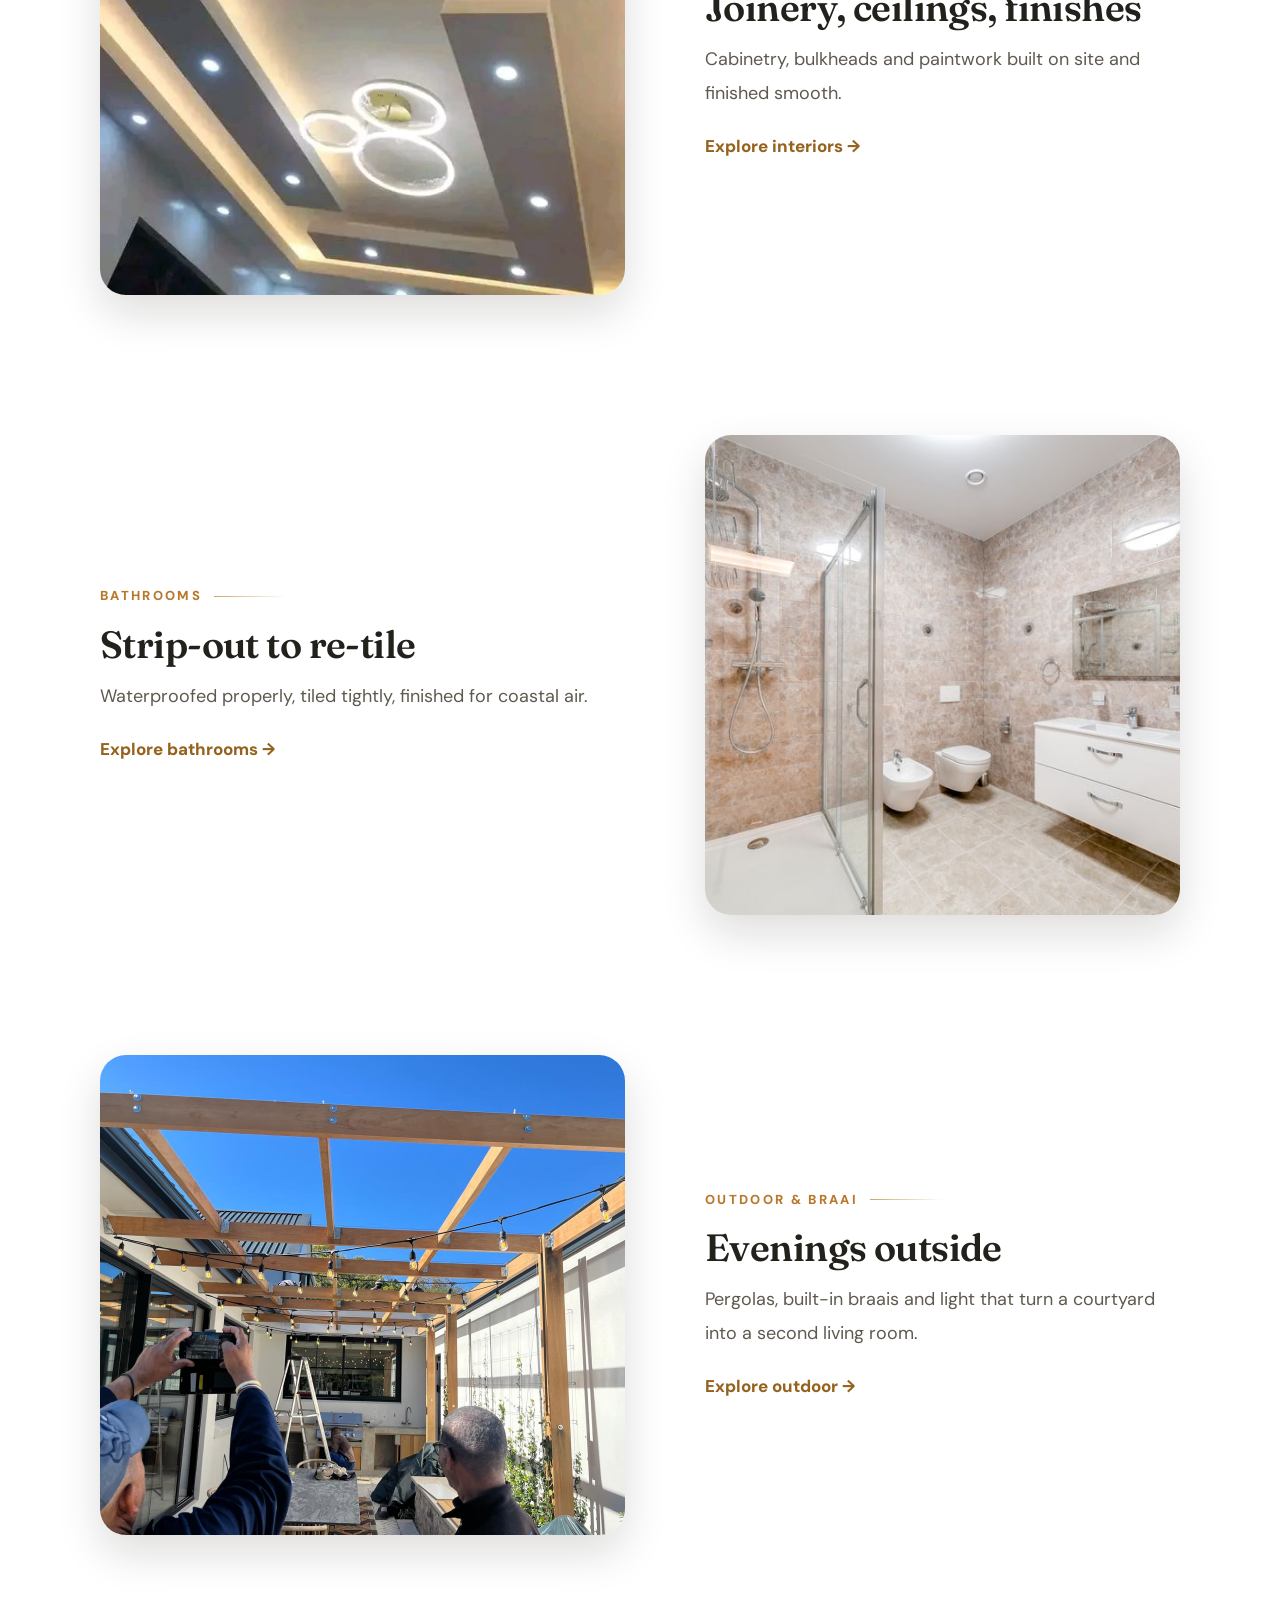
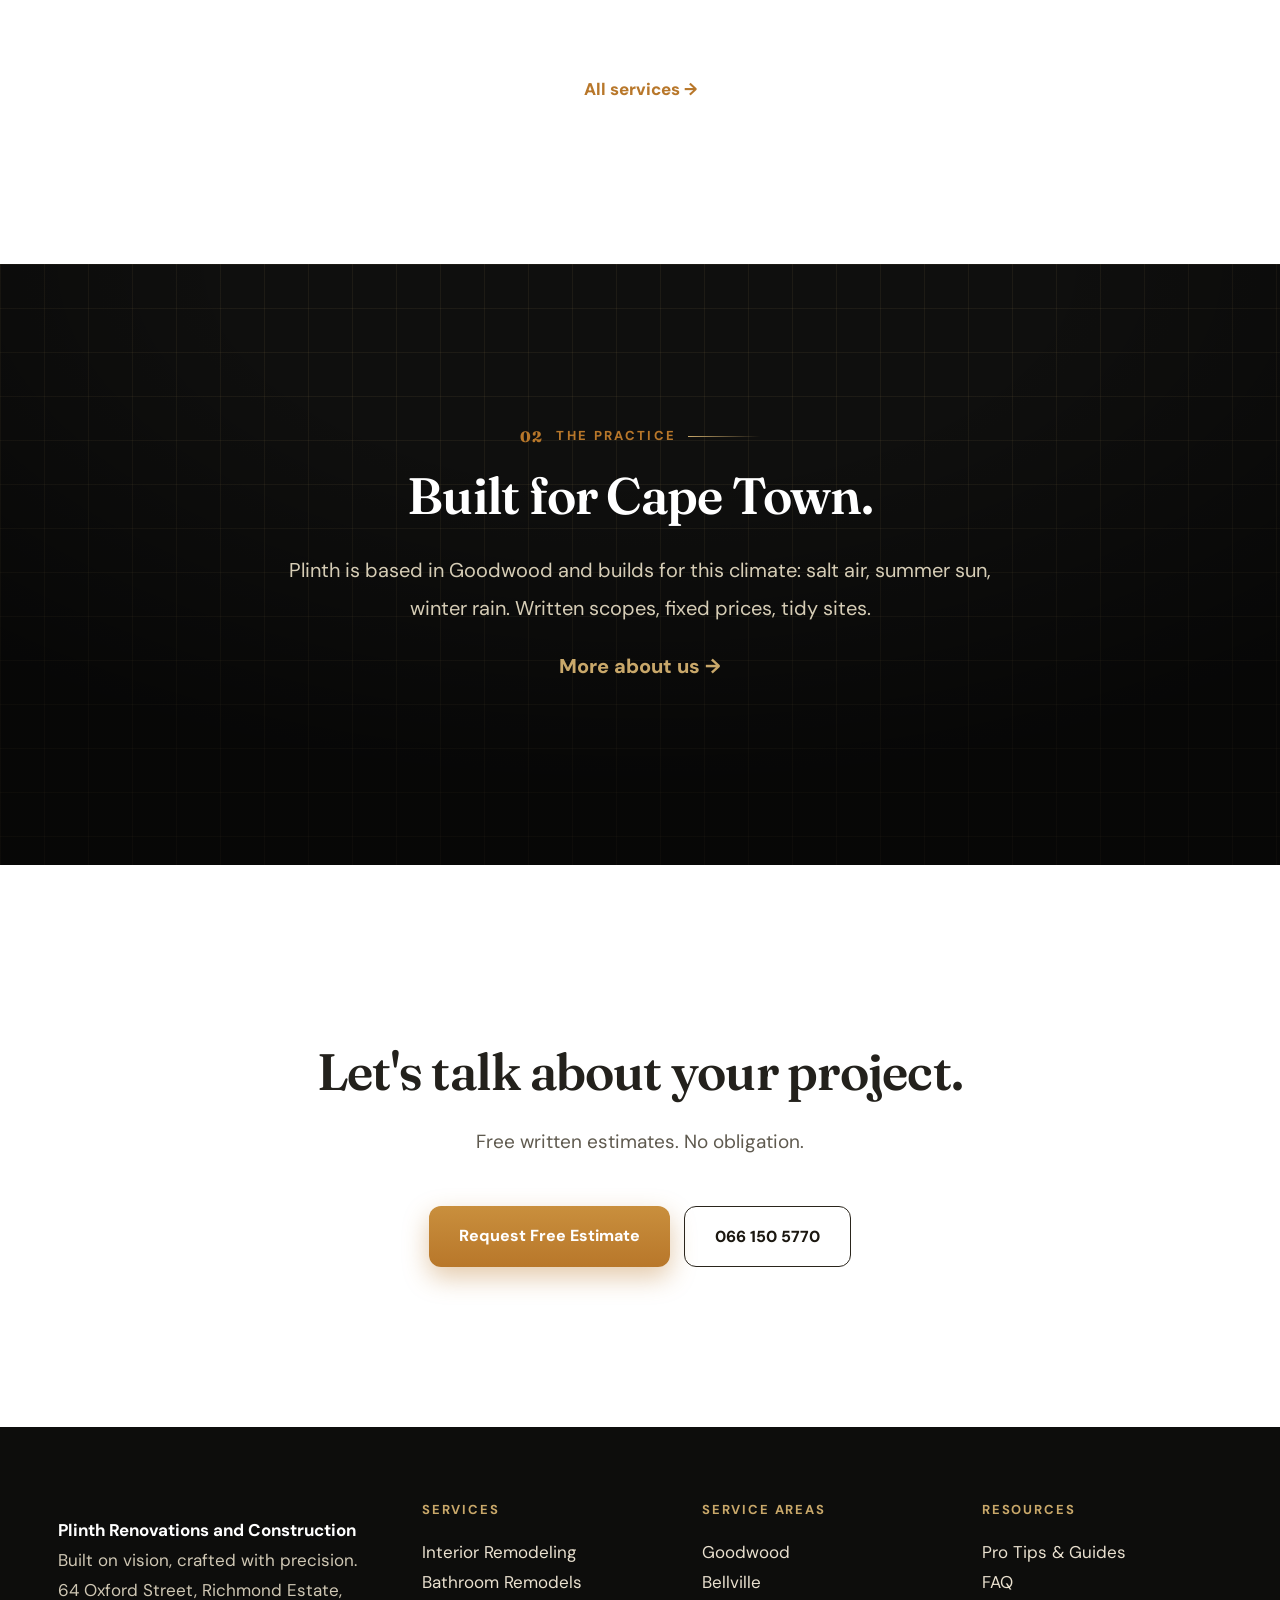
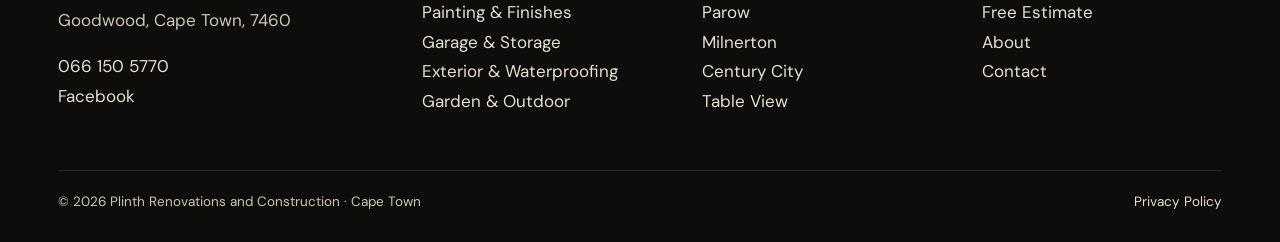
==== commit 600a7785: "Restore blueprint texture on Practice section, keep airy photo rows" ====
--- a/index.html
+++ b/index.html
@@ -12,7 +12,7 @@
 </head>
 <body>
 <div class="topbar"><div class="wrap">
-<div><a href="tel:+27661505770">066 150 5770</a> &nbsp;·&nbsp; Mon–Fri 7AM–6PM | Sat 8AM–2PM</div>
+<div><a href="tel:+27661505770">066 150 5770</a> &nbsp;·&nbsp; <span class="hours-full">Mon–Fri 7AM–6PM | Sat 8AM–2PM</span><span class="hours-short">Mon–Fri 7–6 · Sat 8–2</span></div>
 <div class="badge">✓ Serving Greater Cape Town, Free written estimates</div>
 </div></div>
 
@@ -60,7 +60,7 @@
 <div class="center-cta reveal"><a href="services.html" style="font-weight:800">All services →</a></div>
 </div></section>
 
-<section class="section cream"><div class="wrap">
+<section class="section blueprint"><div class="wrap">
 <div class="craft reveal">
 <div class="eyebrow"><span class="n">02</span><span class="t">The Practice</span></div>
 <h2>Built for Cape Town.</h2>
--- a/styles.css
+++ b/styles.css
@@ -37,6 +37,7 @@
 .topbar .wrap{display:flex;justify-content:space-between;align-items:center;gap:12px;padding:10px 28px;flex-wrap:wrap}
 .topbar a{color:var(--gold);font-weight:700}
 .topbar .badge{border:1px solid #3a352a;padding:4px 14px;border-radius:999px;font-size:12px;letter-spacing:.08em;text-transform:uppercase}
+.hours-short{display:none}
 /* header */
 .site-header{background:rgba(13,13,12,.98);color:#fff;position:sticky;top:0;z-index:60;border-bottom:1px solid #2a261e;transition:box-shadow .25s ease,background .25s ease}
 .site-header.scrolled{box-shadow:0 10px 30px rgba(0,0,0,.35);background:rgba(13,13,12,.96)}
@@ -229,7 +230,12 @@
   .head-right.open .header-cta{display:block;position:static;text-align:center;margin-top:12px}
   .mobile-toggle{display:grid;place-items:center;width:48px;height:48px;flex:0 0 48px;background:#0d0d0c;position:relative;z-index:2;font-size:22px;padding:0}
   .section{padding:96px 0}
-  .hero{padding:110px 0 90px;min-height:94svh}
+  .hero{padding:110px 0 90px;min-height:0}
+  .hero h1{font-size:clamp(34px,9vw,46px);max-width:12ch}
+  .hero-actions{flex-direction:row;margin-top:36px}
+  .hero-actions .btn{flex:1 1 0;width:auto;margin:0;text-align:center;padding:15px 8px;font-size:14.5px;border-radius:11px;white-space:nowrap}
+  .section{padding:112px 0}
+  .sig-row{gap:34px;margin-bottom:96px}
   .sig-row{grid-template-columns:1fr;gap:30px;margin-bottom:84px}
   .sig-row:nth-child(even of .sig-row) .sig-img{order:0}
   .sig-img img{height:300px}
@@ -250,9 +256,16 @@
   .brand .lockup .sub{font-size:8px;letter-spacing:.16em}
   .mobile-toggle{display:grid;place-items:center;width:48px;height:48px;flex:0 0 48px;font-size:22px;padding:0}
   .hero{padding:84px 0 64px}
+  .hero h1{font-size:clamp(30px,8.4vw,36px);max-width:11ch}
   .hero p.lead{font-size:17px}
-  .hero-actions{display:flex;flex-direction:column;gap:10px}
-  .hero-actions .btn{margin:0;width:100%;text-align:center}
+  .hero-actions{display:flex;flex-direction:row;align-items:center;gap:18px;margin-top:32px}
+  .hero-actions .btn{flex:0 1 auto;width:auto;margin:0;white-space:nowrap}
+  .hero-actions .btn-gold{padding:13px 24px;font-size:15px;border-radius:999px;text-align:center}
+  .hero-actions .btn-ghost{border:0;background:none;color:#1c1811;margin:0;padding:4px 2px;font-size:15px;font-weight:800;border-radius:0;box-shadow:none;text-decoration:underline;text-underline-offset:4px}
+  .hero-actions .btn-ghost:hover{background:none;transform:none}
+  .section-head{margin-bottom:40px}
+  .hours-full{display:none}
+  .hours-short{display:inline}
   .stats .wrap{grid-template-columns:1fr 1fr;gap:20px;padding-top:28px;padding-bottom:28px}
   .stat b{font-size:30px}
   .grid9,.guides,.steps{grid-template-columns:1fr}
@@ -295,6 +308,8 @@
 .blueprint h2{color:#fff}
 .blueprint .sub{color:#bdb49e}
 .blueprint .why p{color:#d6cdb6}
+.blueprint .craft p{color:#d6cdb6}
+.blueprint .craft a.more,.blueprint .craft p a{color:var(--gold)}
 .blueprint .why ul.ticks li{color:#ece4cf}
 .blueprint .checklist{background:#000;border-color:#4a4130}
 .sr{position:absolute;width:1px;height:1px;overflow:hidden;clip:rect(0 0 0 0);white-space:nowrap}
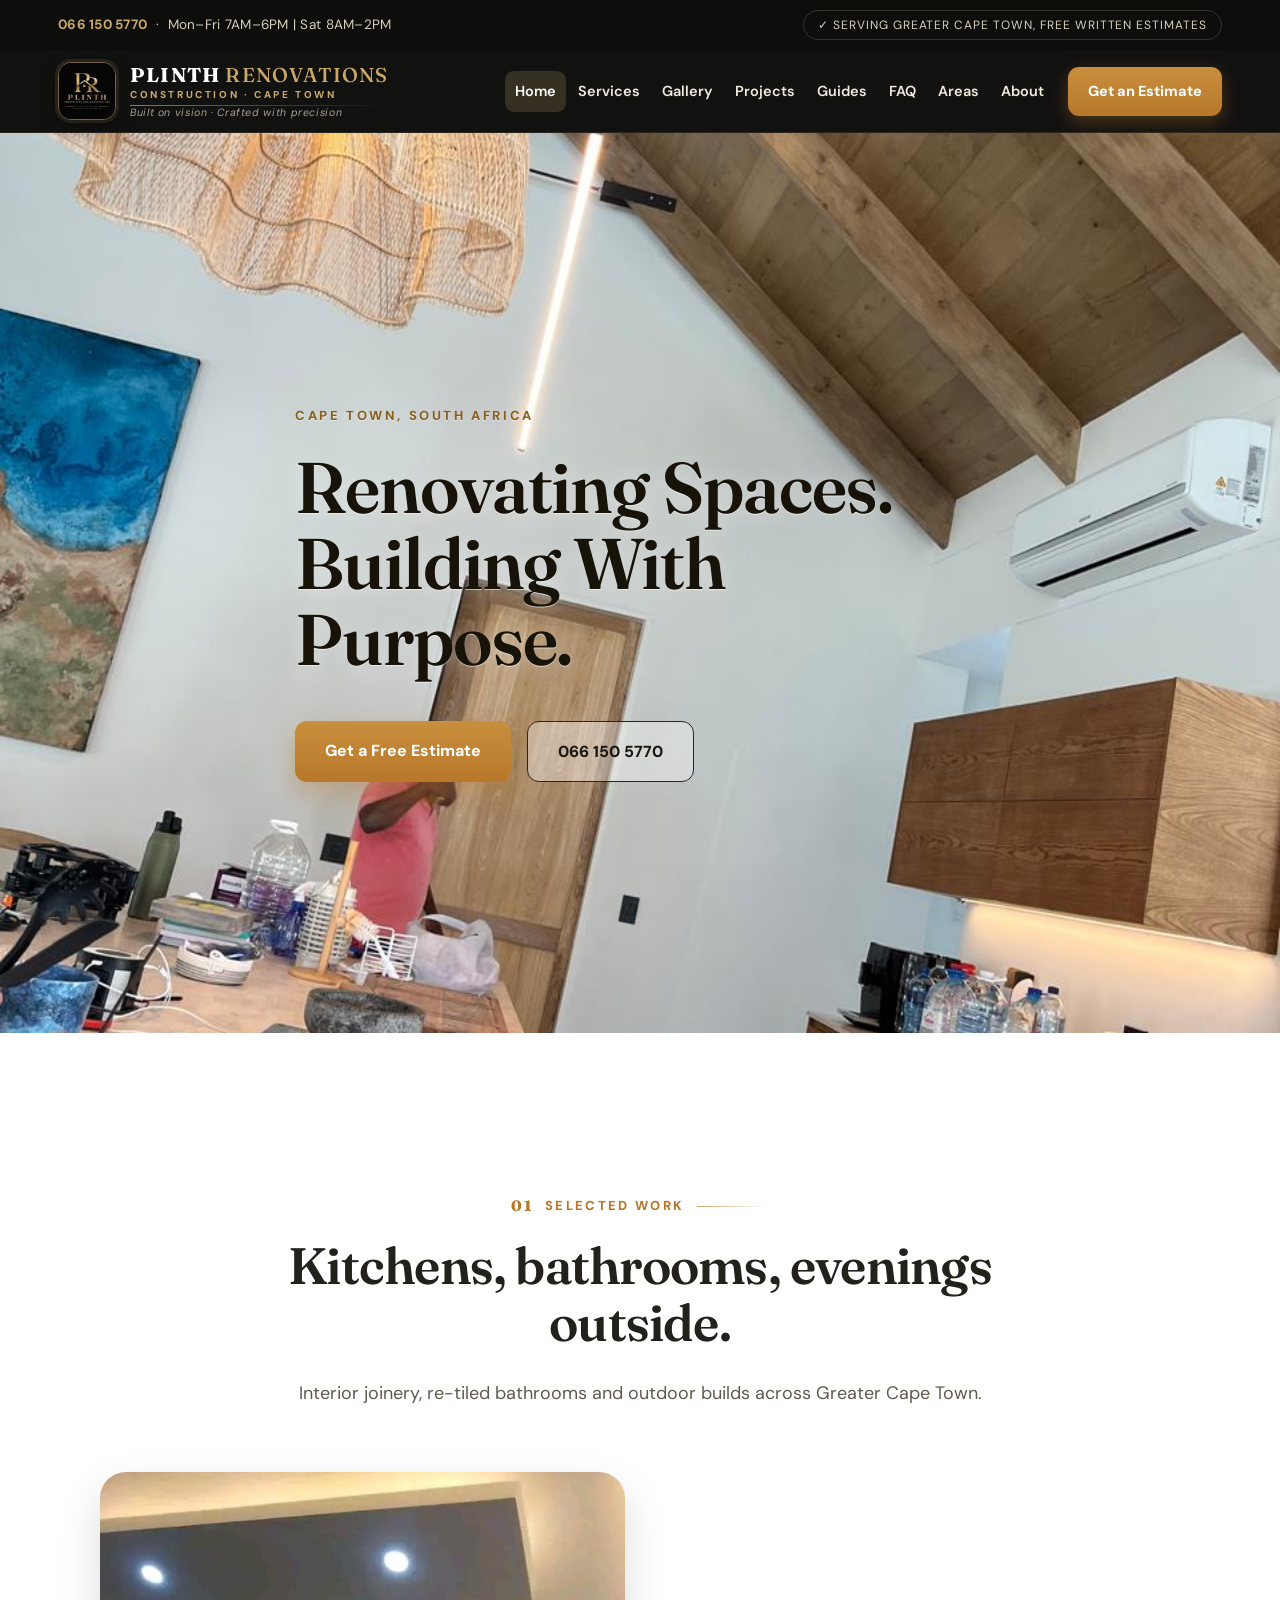
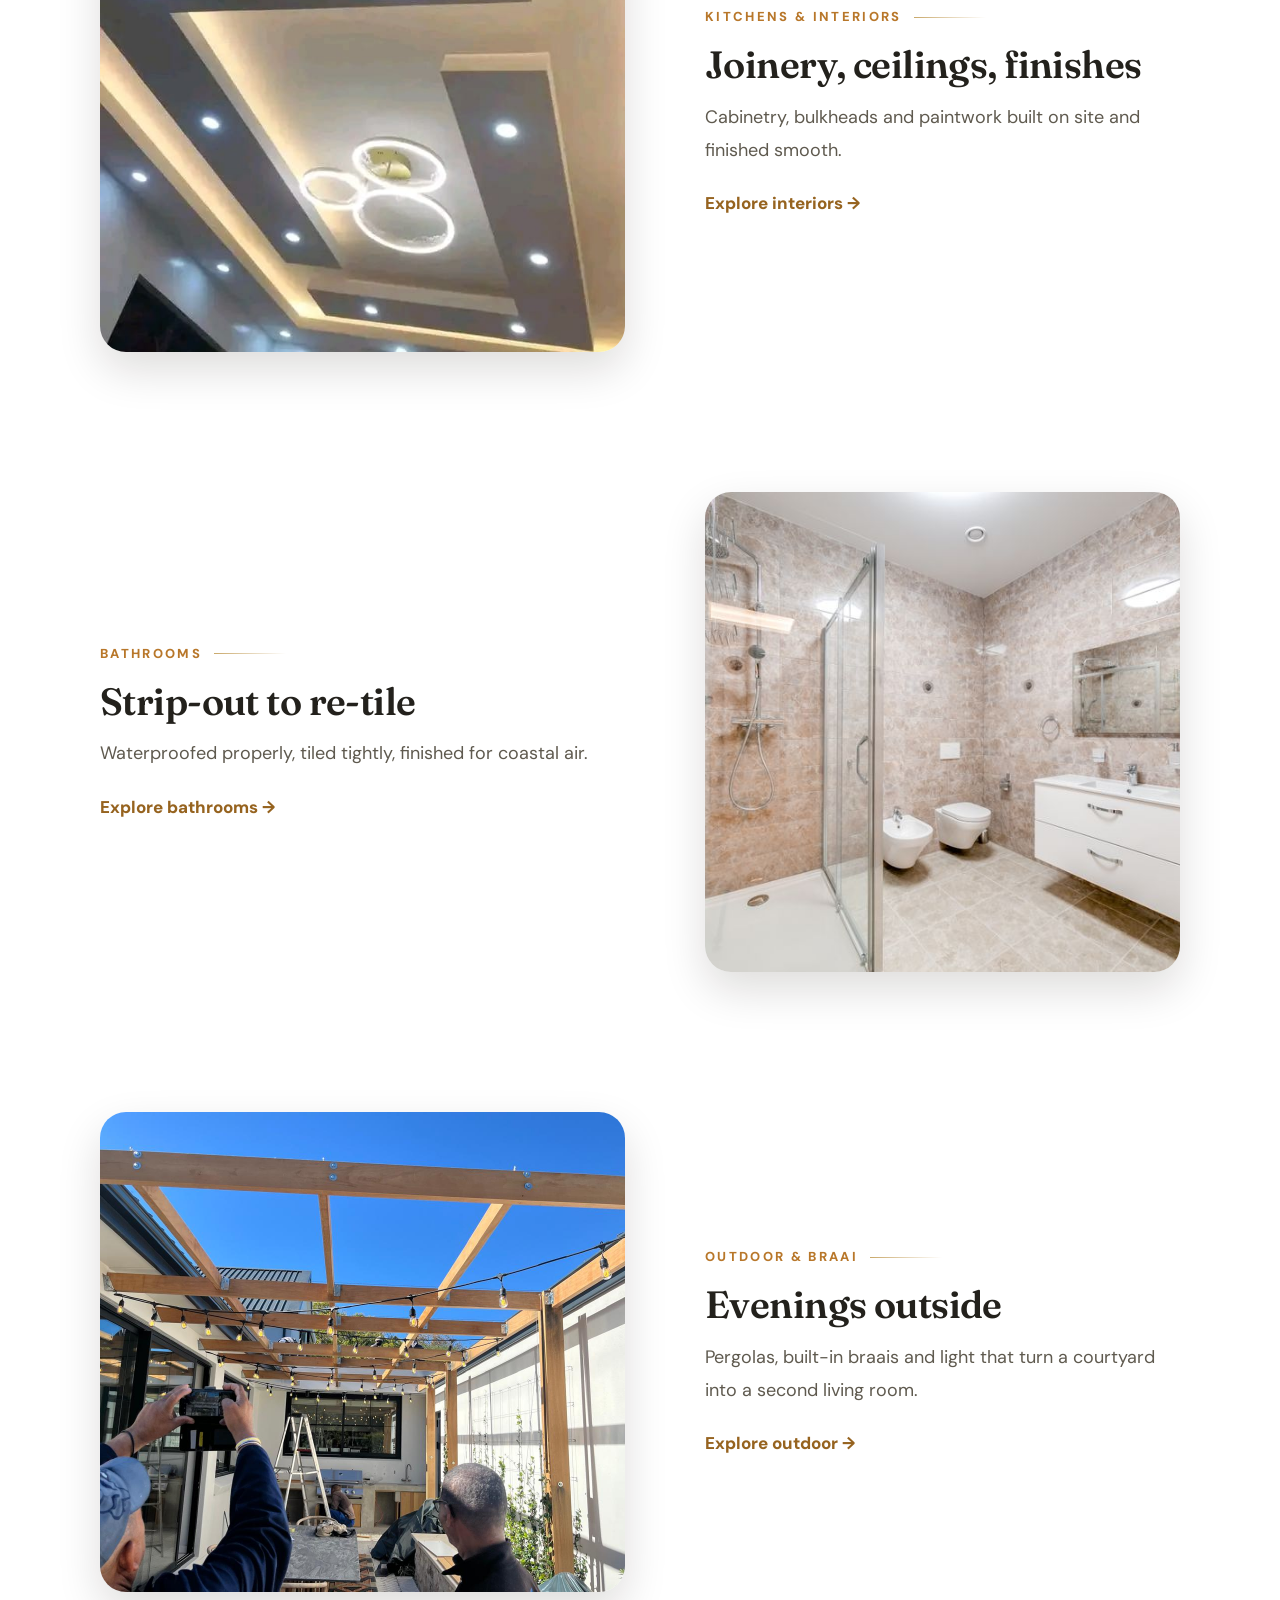
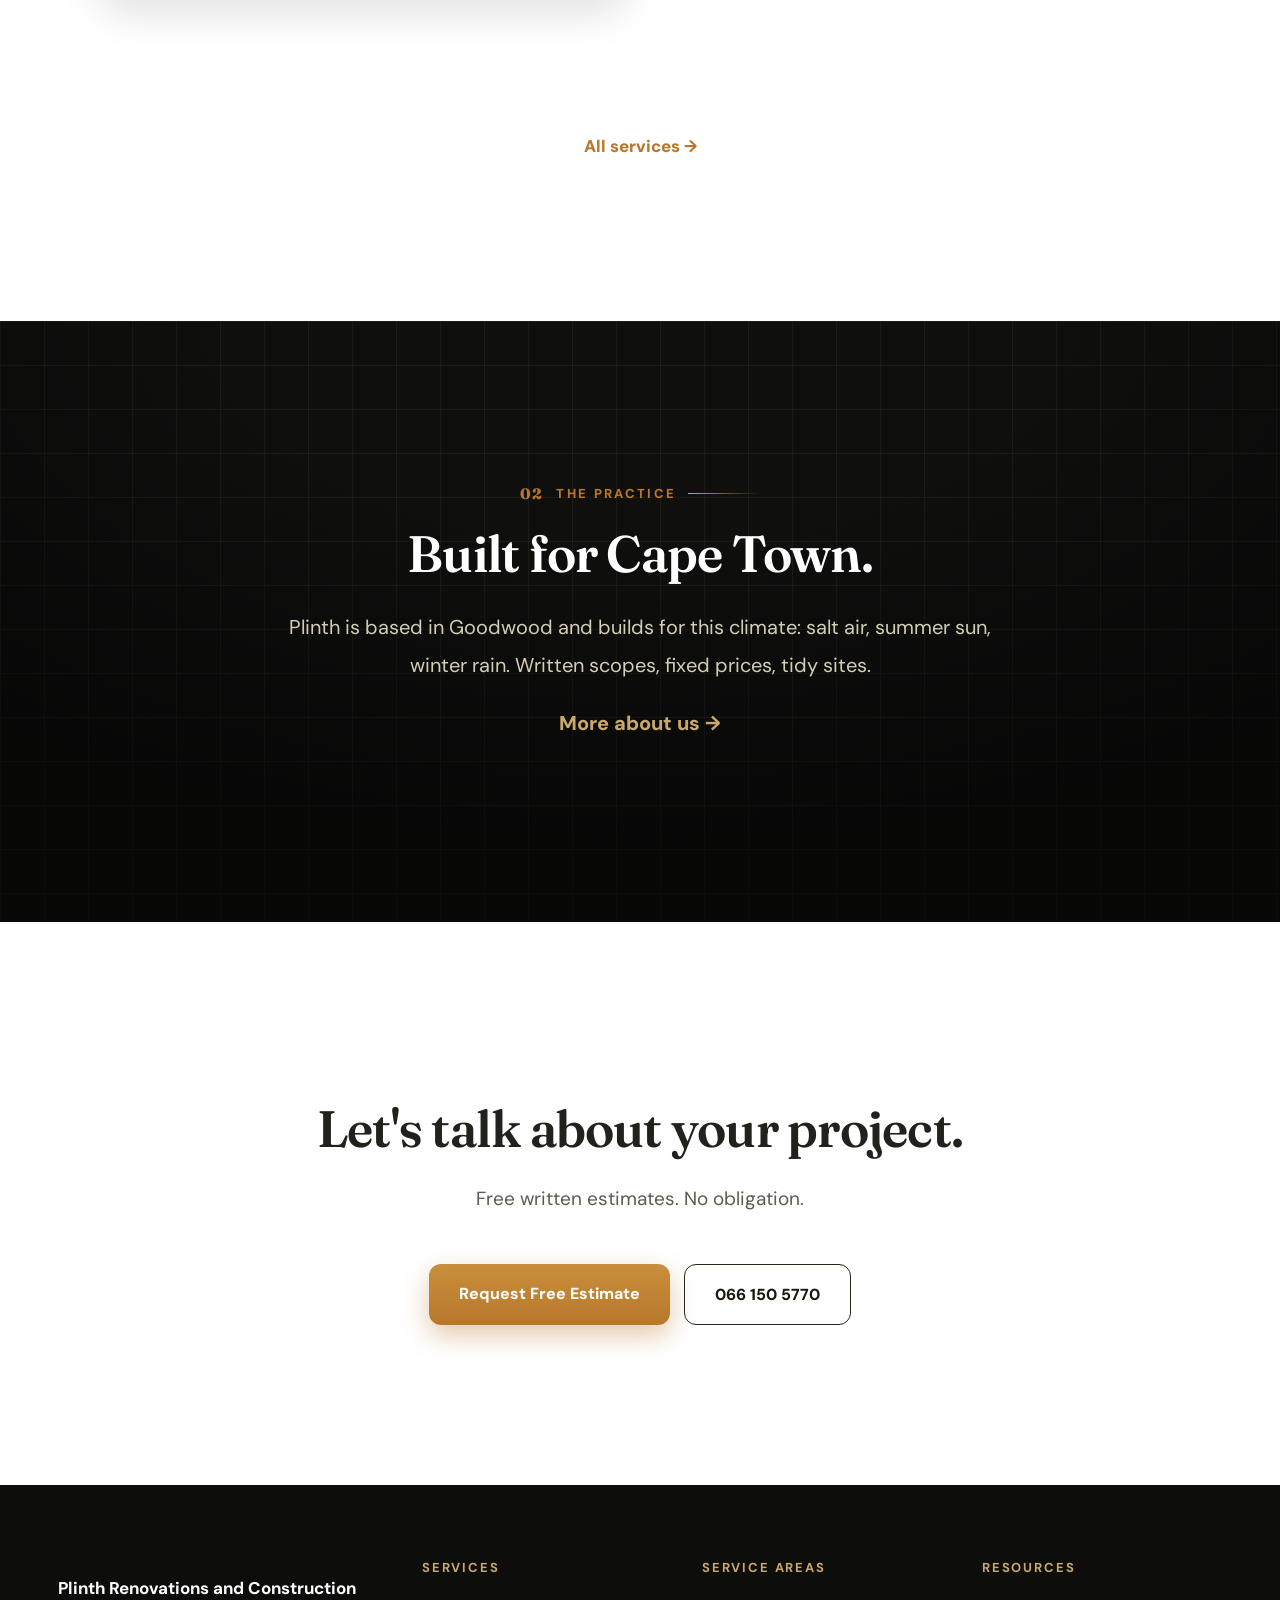
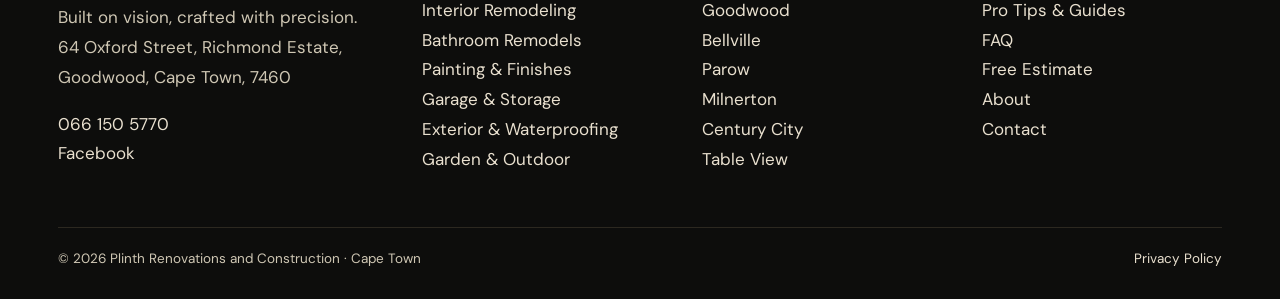
==== commit 9579eb7b: "Soften Selected Work headline, no boast, sub adds detail" ====
--- a/index.html
+++ b/index.html
@@ -42,8 +42,8 @@
 <section class="section"><div class="wrap">
 <div class="section-head reveal">
 <div class="eyebrow"><span class="n">01</span><span class="t">Selected Work</span></div>
-<h2>Three rooms we build best</h2>
-<p class="sub">Kitchens, bathrooms and outdoor builds across Greater Cape Town.</p>
+<h2>Kitchens, bathrooms, evenings outside.</h2>
+<p class="sub">Interior joinery, re-tiled bathrooms and outdoor builds across Greater Cape Town.</p>
 </div>
 <div class="sig-row reveal">
 <div class="sig-img"><img src="images/IMG-20260902-WA0016.jpg" alt="Tray ceiling with cove lighting built on site" loading="lazy"></div>
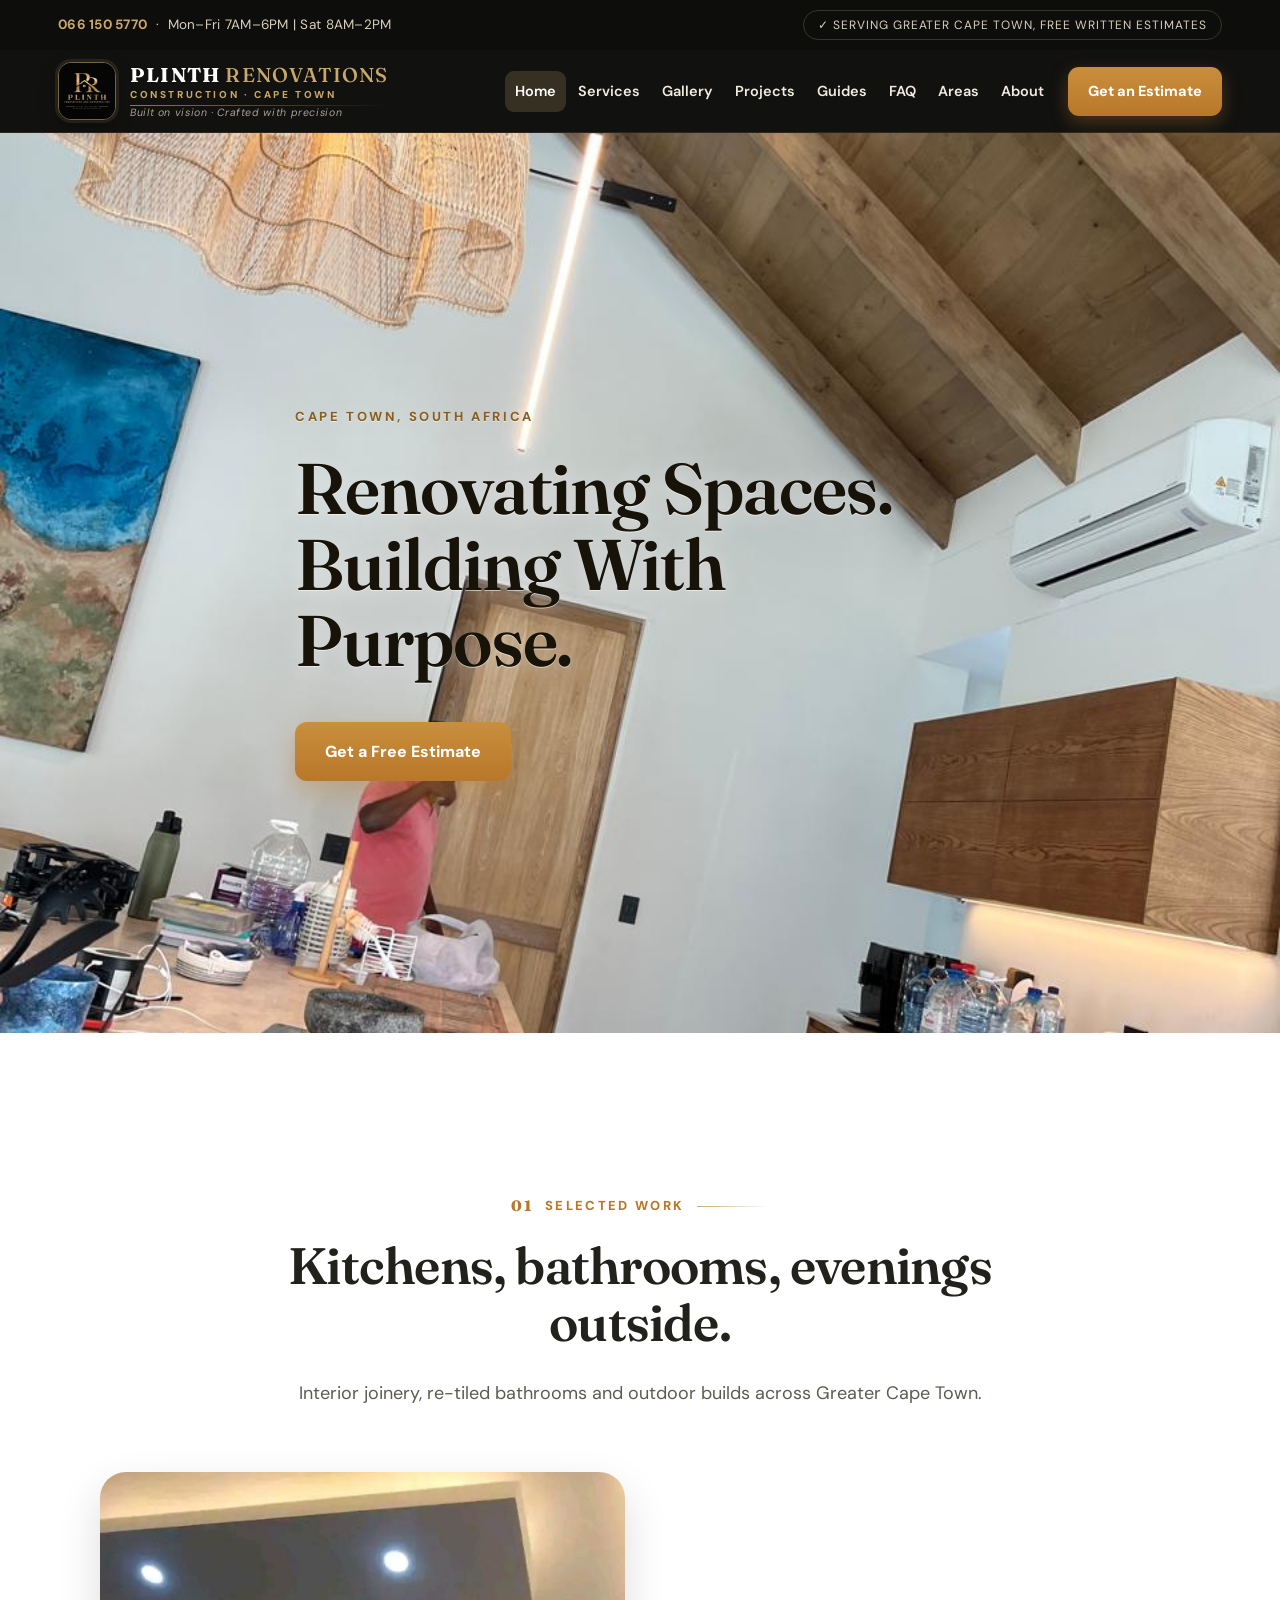
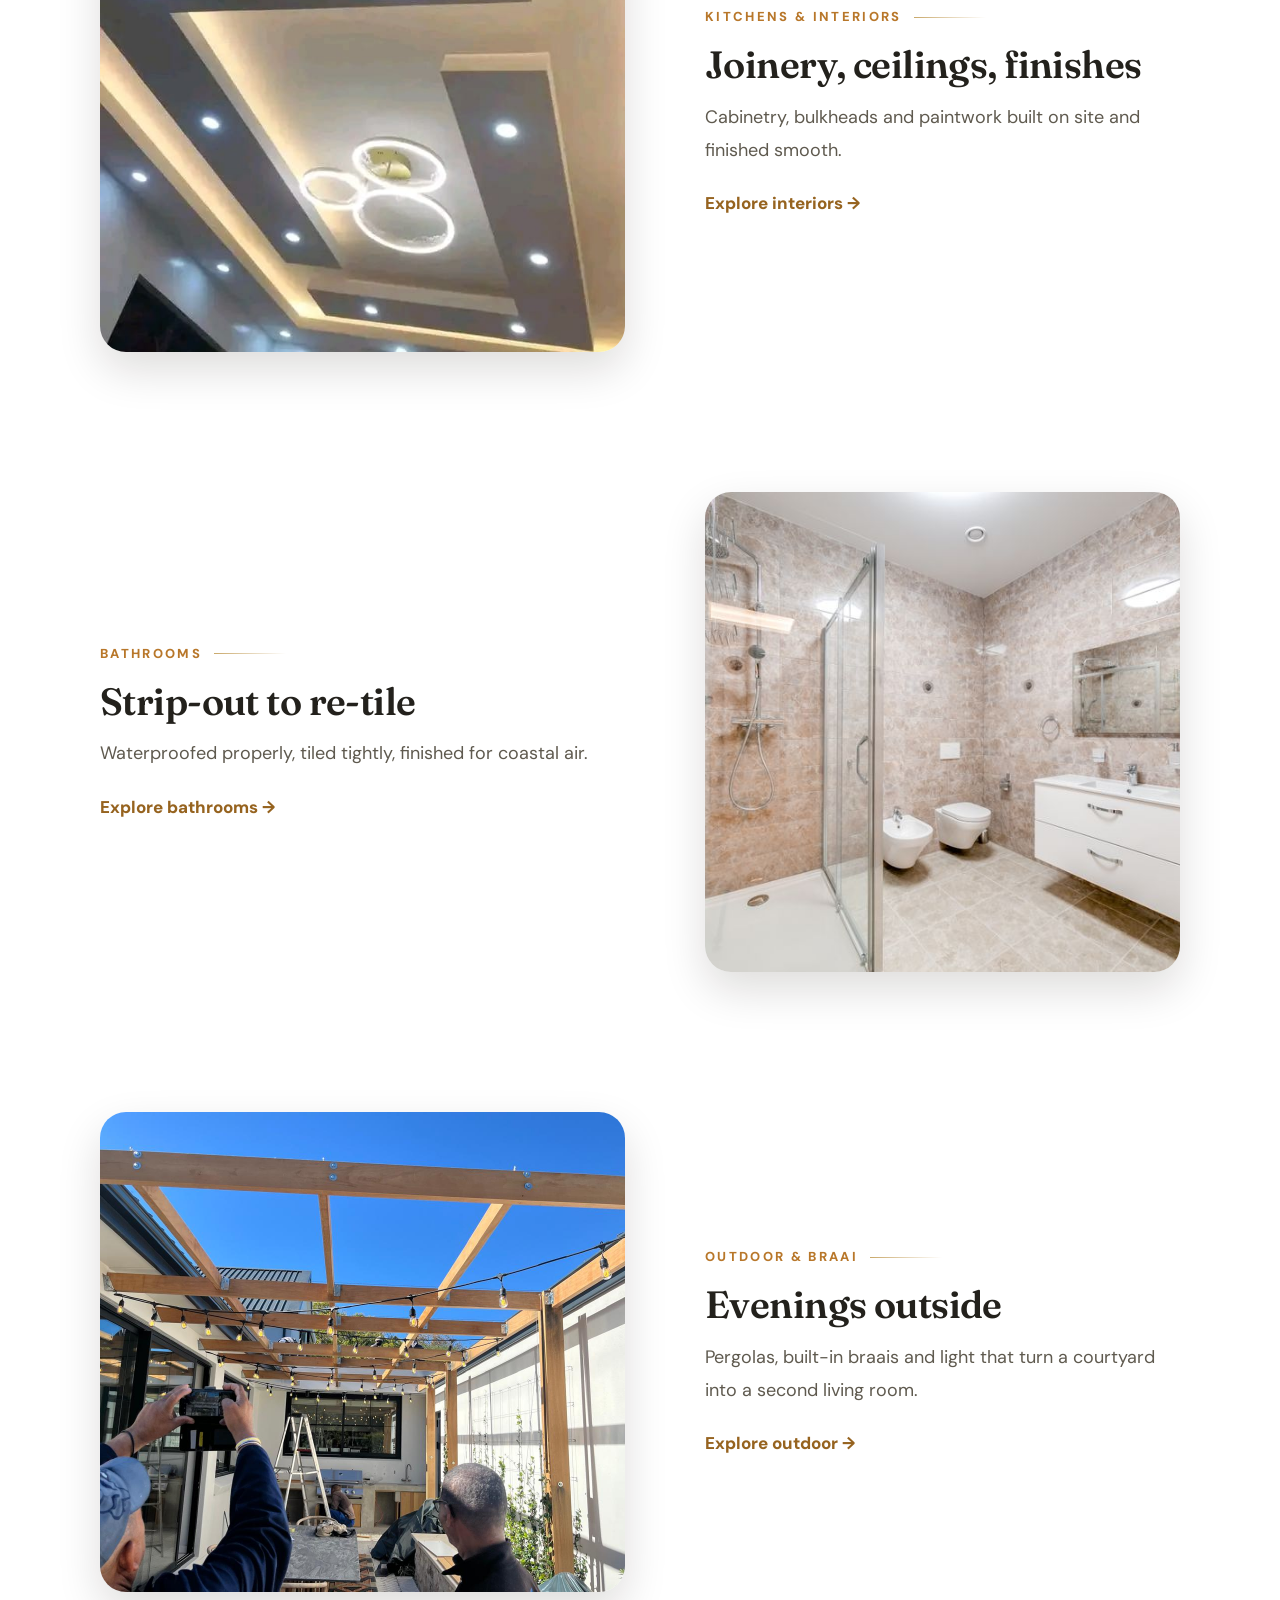
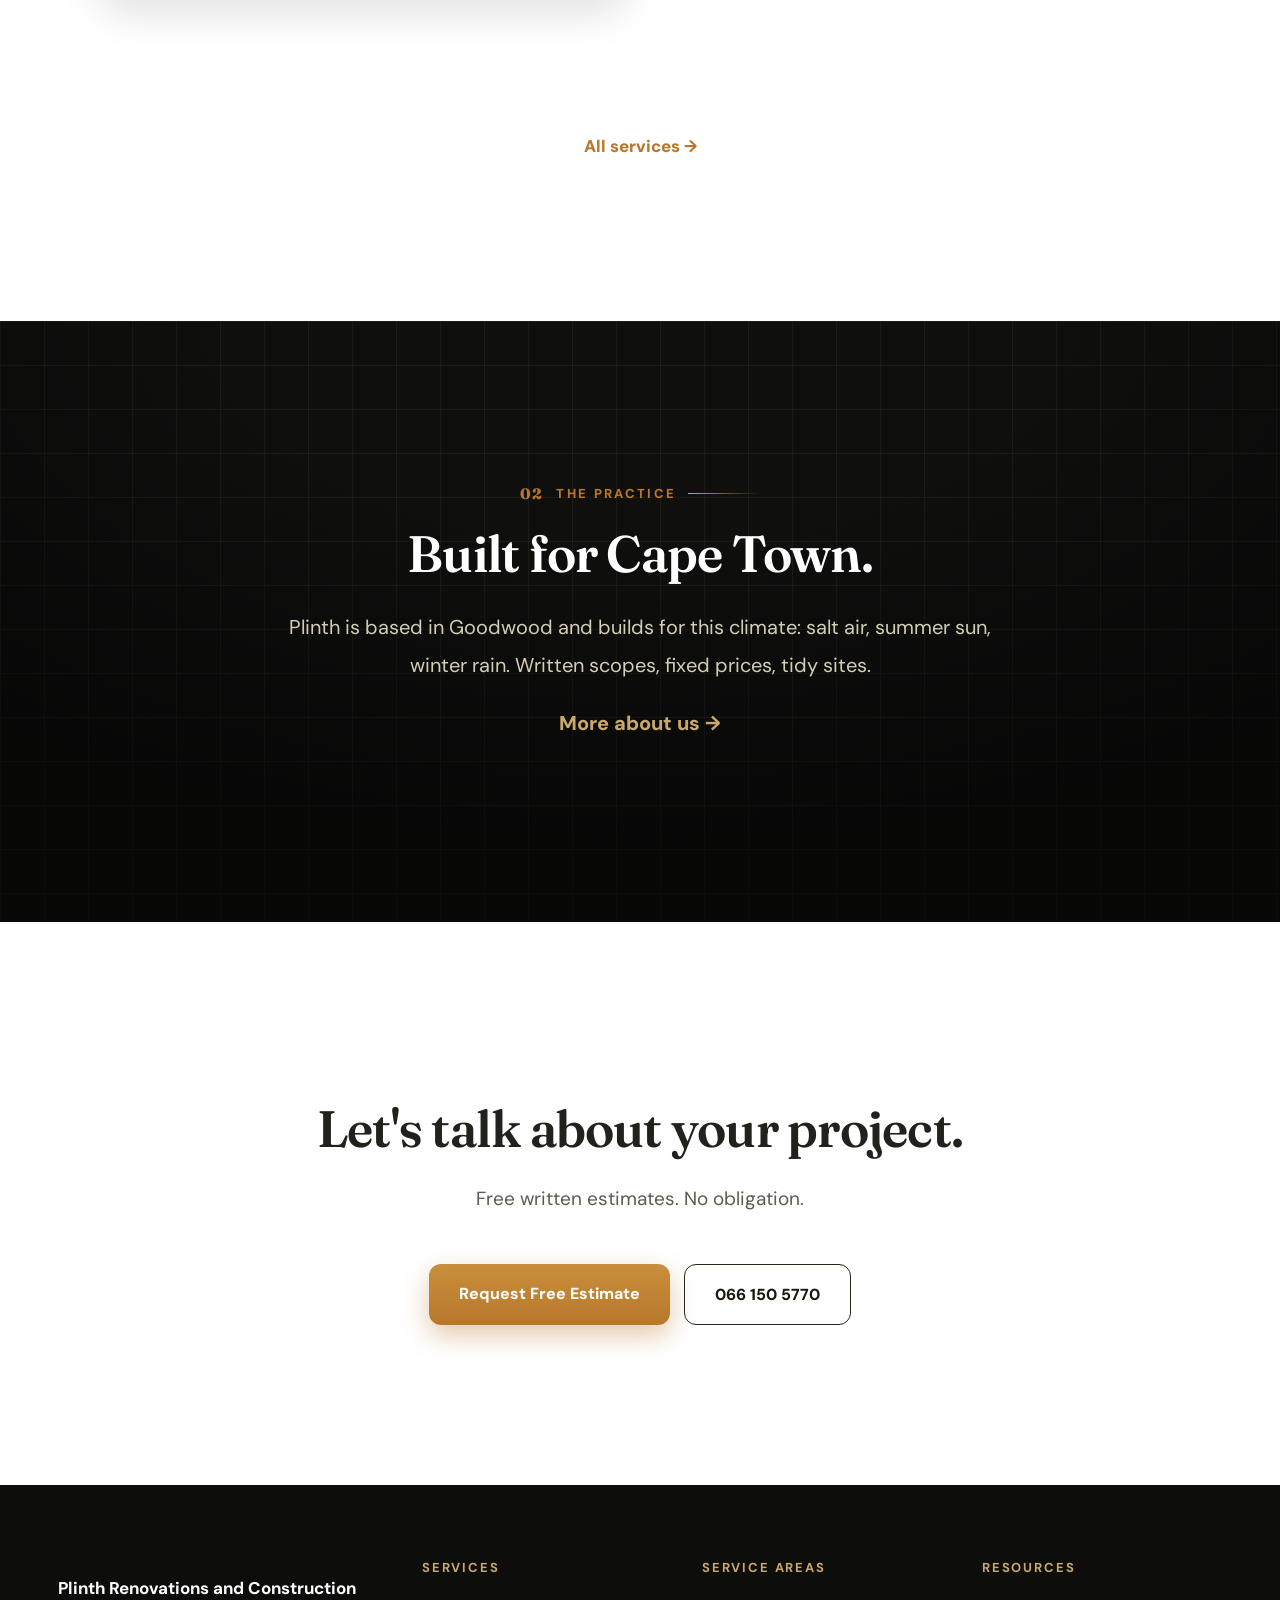
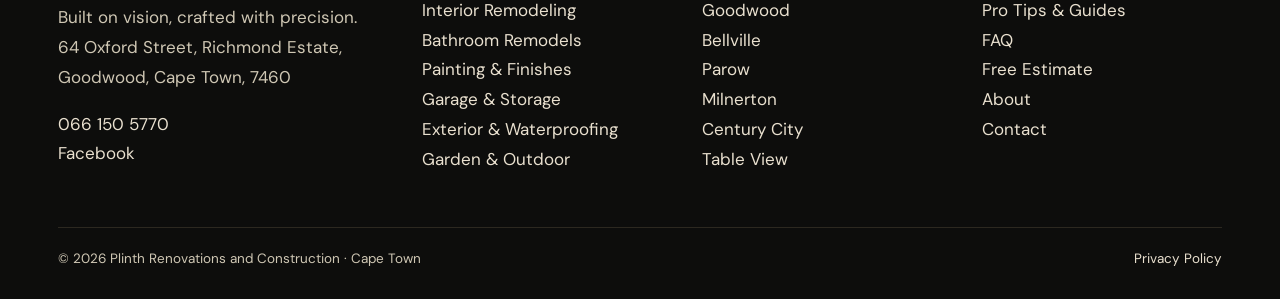
==== commit 94ad1e82: "Hero keeps single estimate CTA, phone stays in topbar FAB and closing CTA" ====
--- a/index.html
+++ b/index.html
@@ -35,7 +35,6 @@
 <h1 class="reveal">Renovating Spaces. Building With Purpose.</h1>
 <div class="hero-actions reveal">
 <a class="btn btn-gold" href="estimate.html">Get a Free Estimate</a>
-<a class="btn btn-ghost" href="tel:+27661505770">066 150 5770</a>
 </div>
 </div></section>
 
--- a/styles.css
+++ b/styles.css
@@ -261,8 +261,6 @@
   .hero-actions{display:flex;flex-direction:row;align-items:center;gap:18px;margin-top:32px}
   .hero-actions .btn{flex:0 1 auto;width:auto;margin:0;white-space:nowrap}
   .hero-actions .btn-gold{padding:13px 24px;font-size:15px;border-radius:999px;text-align:center}
-  .hero-actions .btn-ghost{border:0;background:none;color:#1c1811;margin:0;padding:4px 2px;font-size:15px;font-weight:800;border-radius:0;box-shadow:none;text-decoration:underline;text-underline-offset:4px}
-  .hero-actions .btn-ghost:hover{background:none;transform:none}
   .section-head{margin-bottom:40px}
   .hours-full{display:none}
   .hours-short{display:inline}
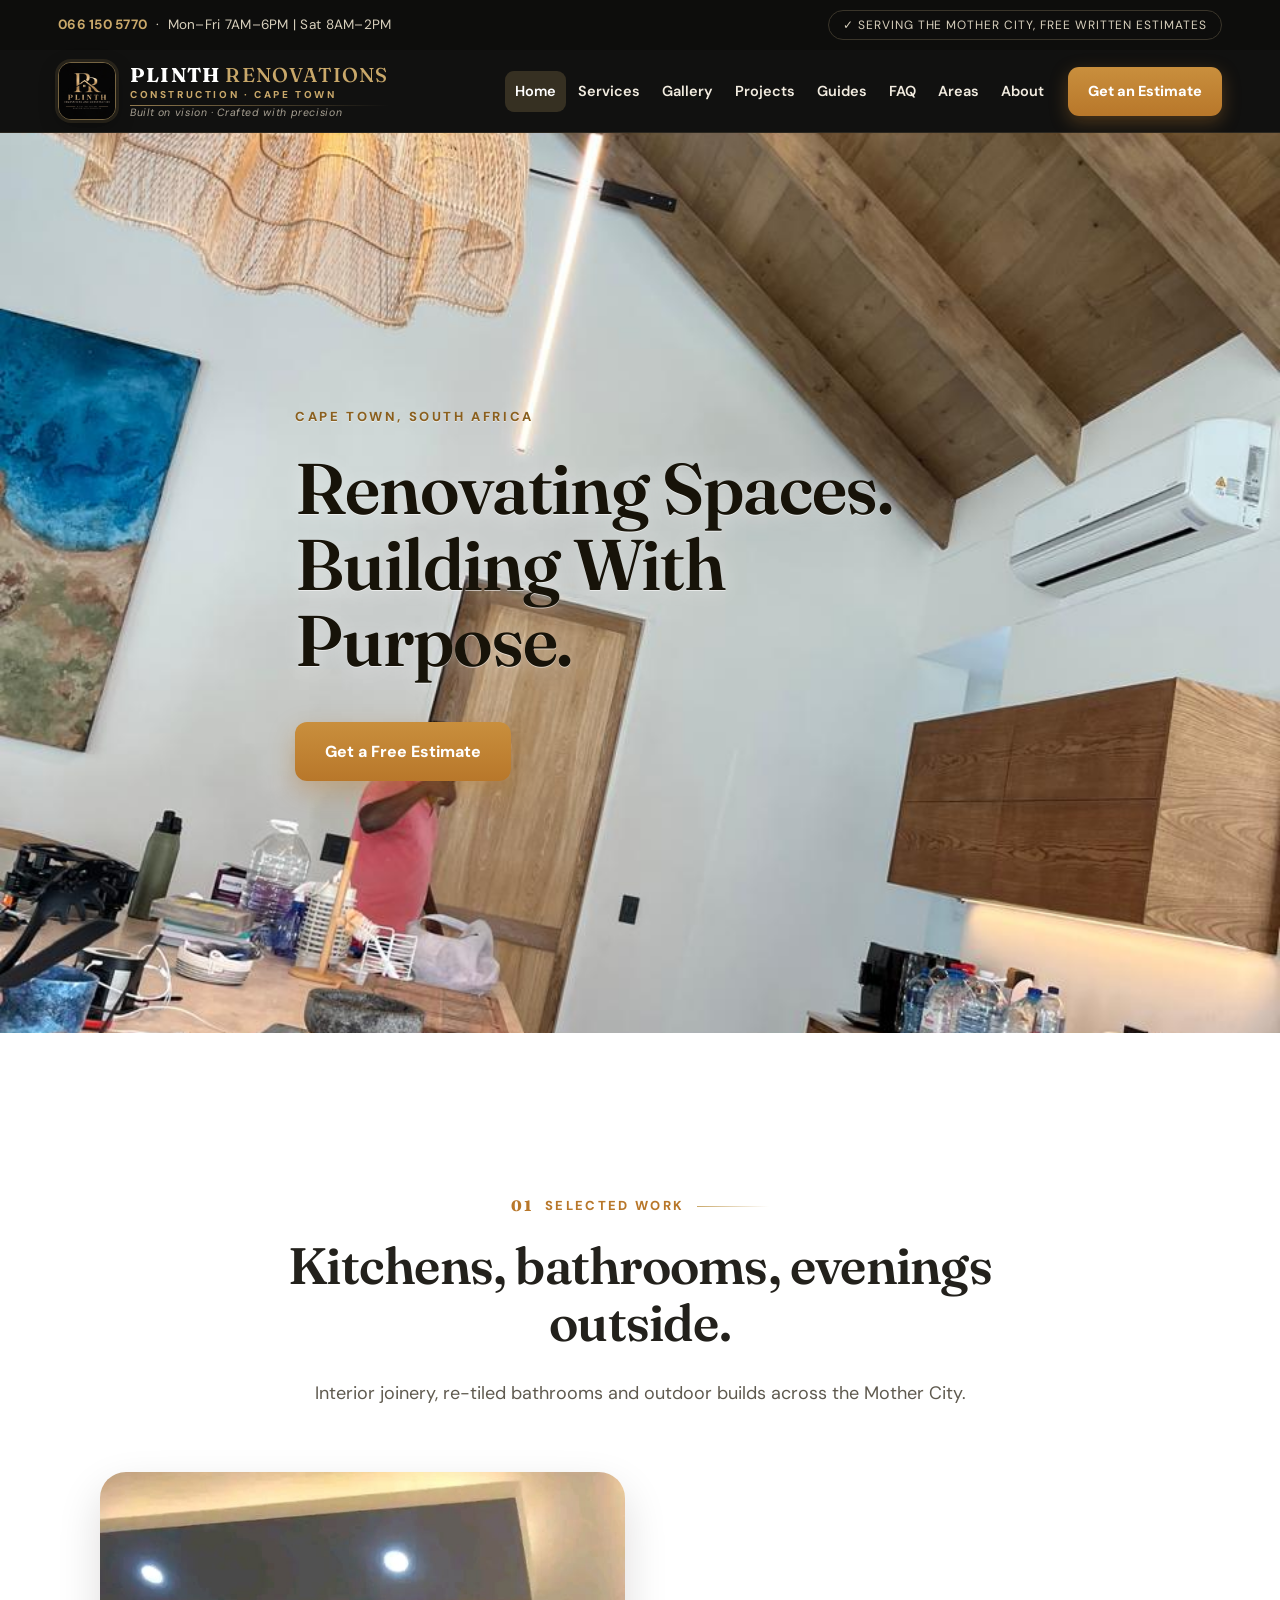
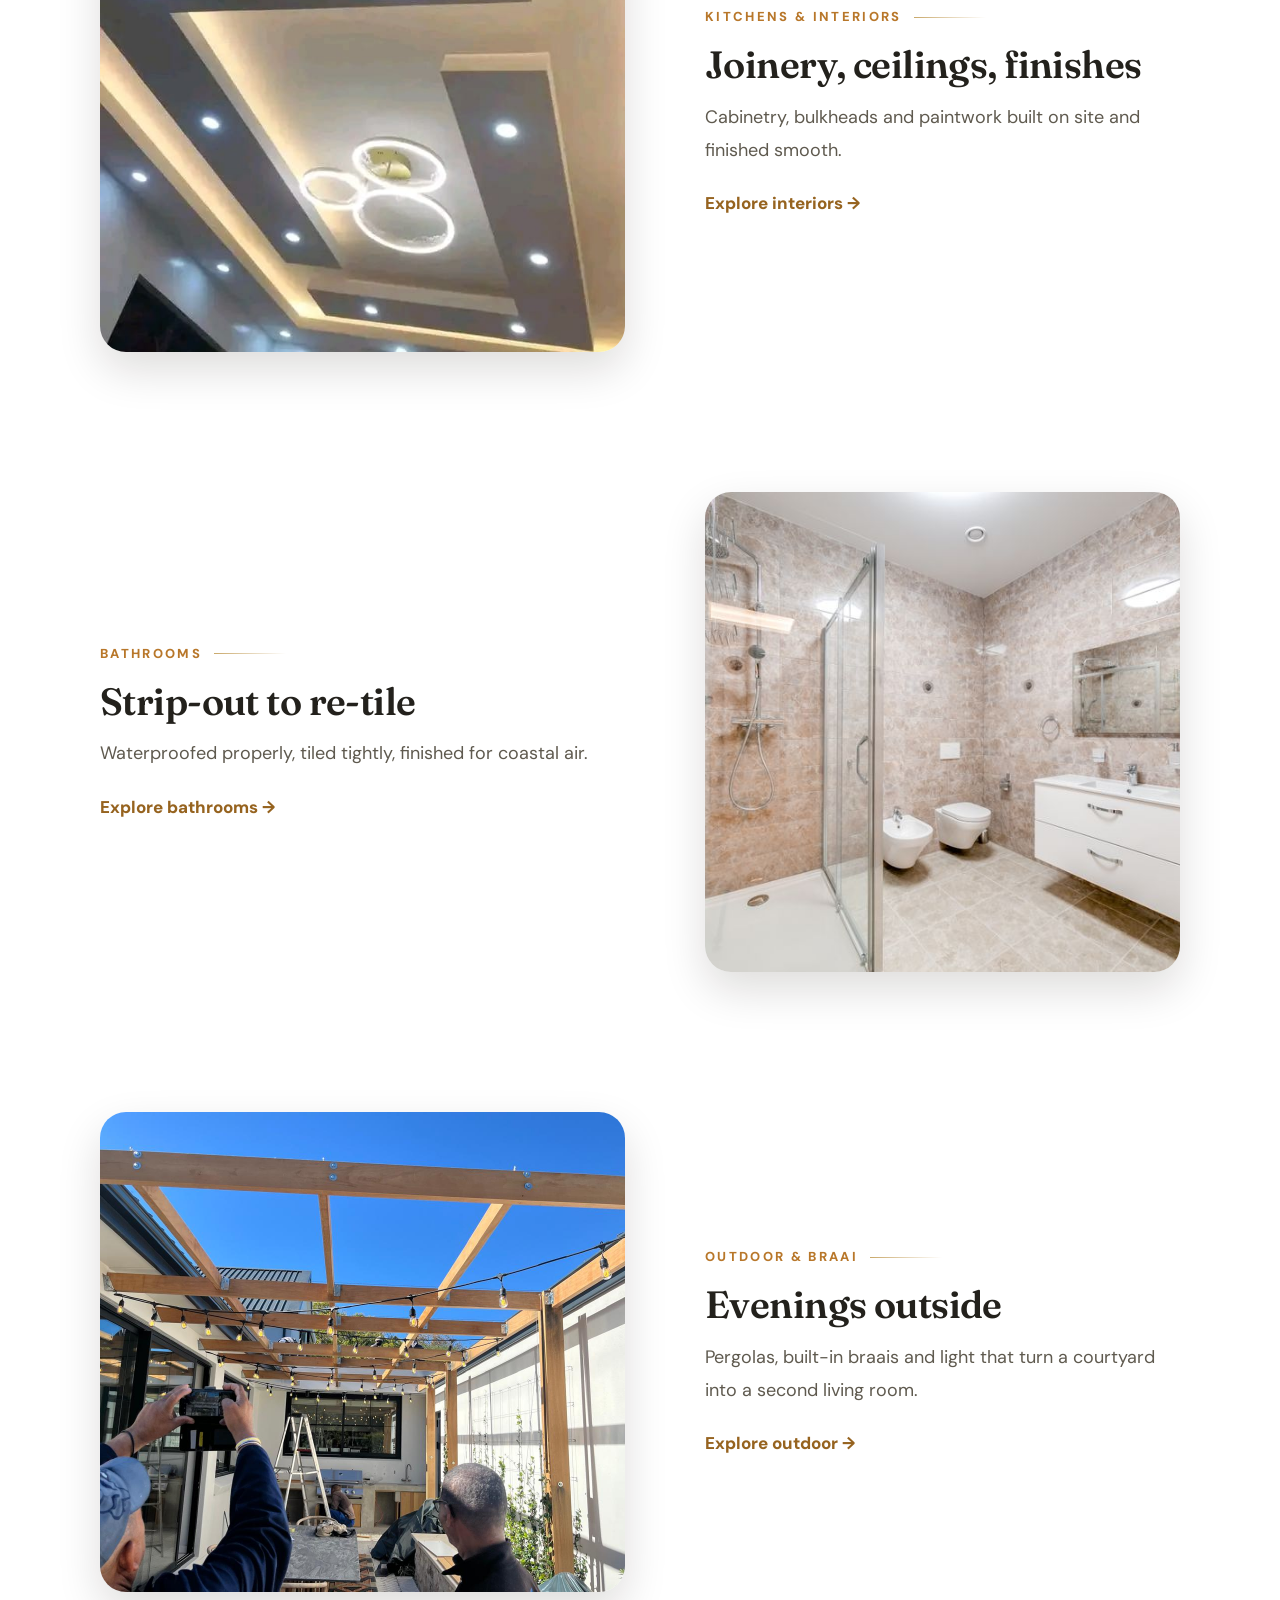
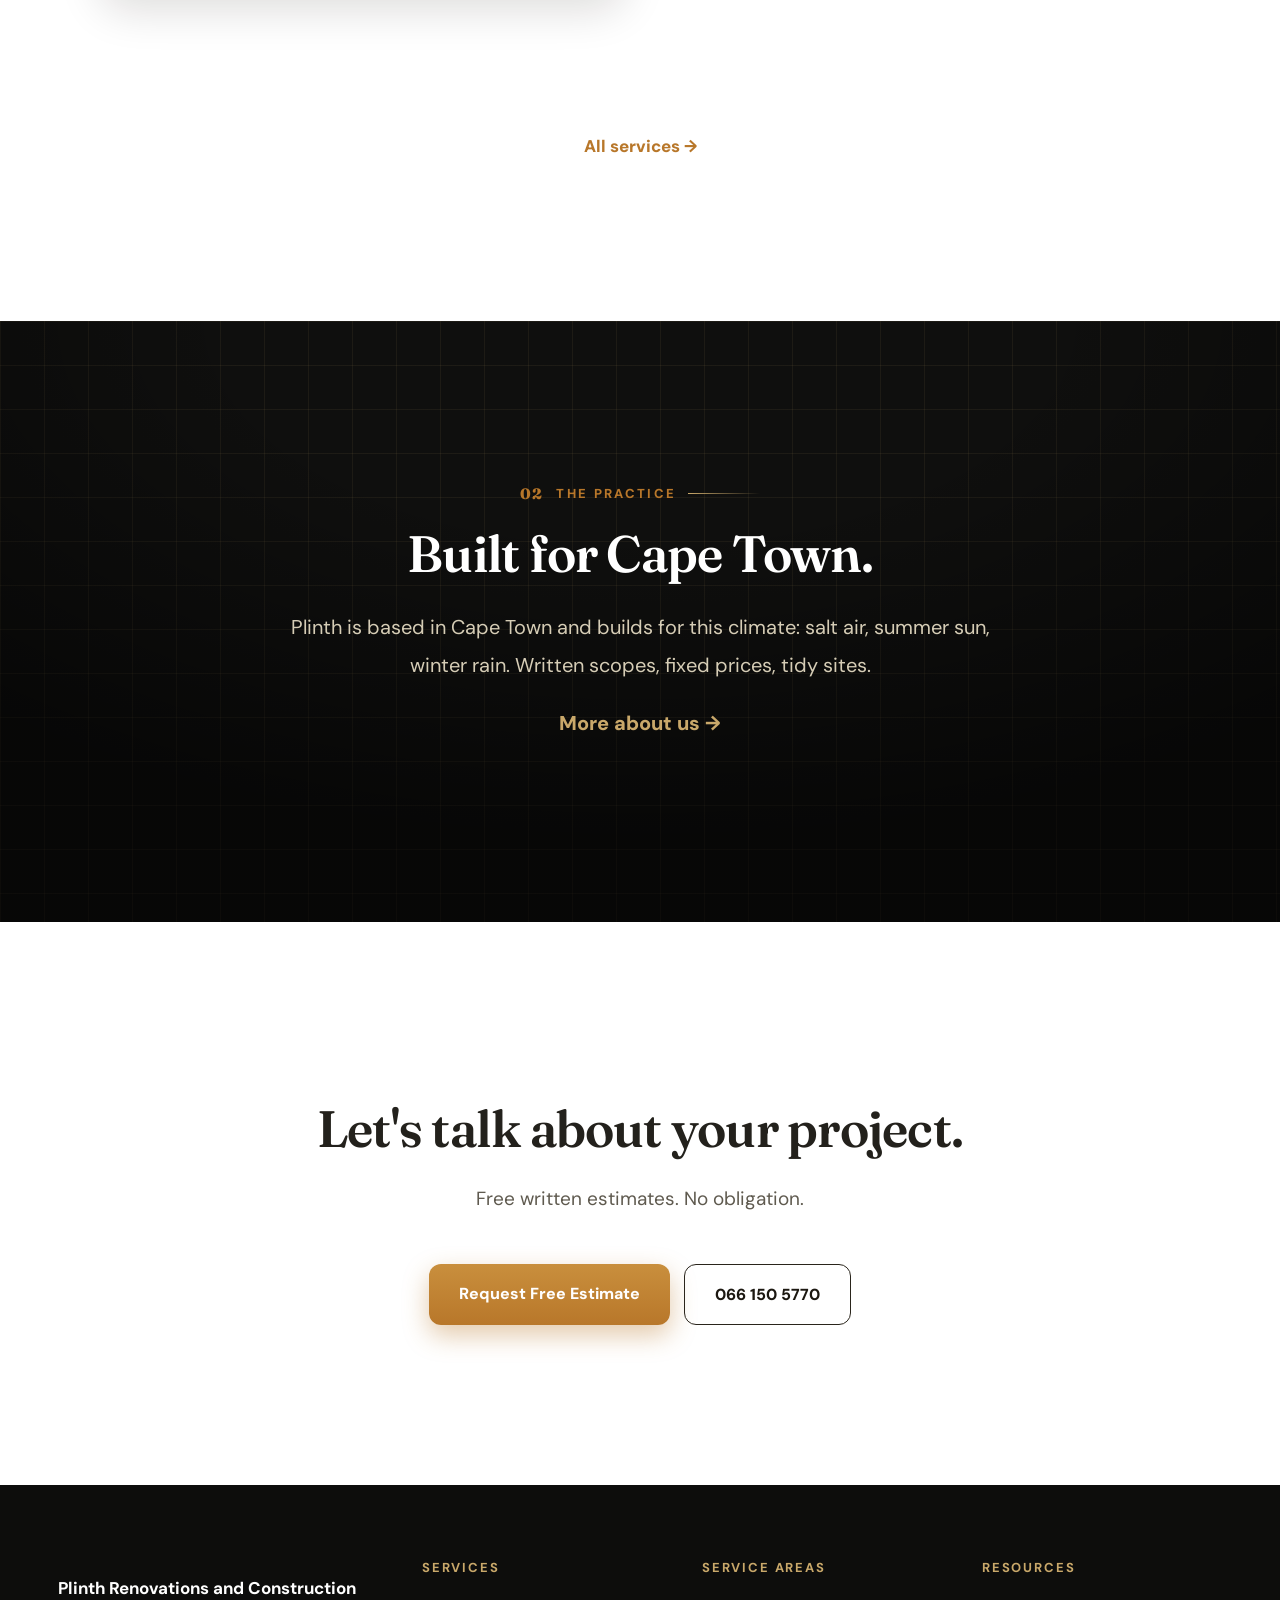
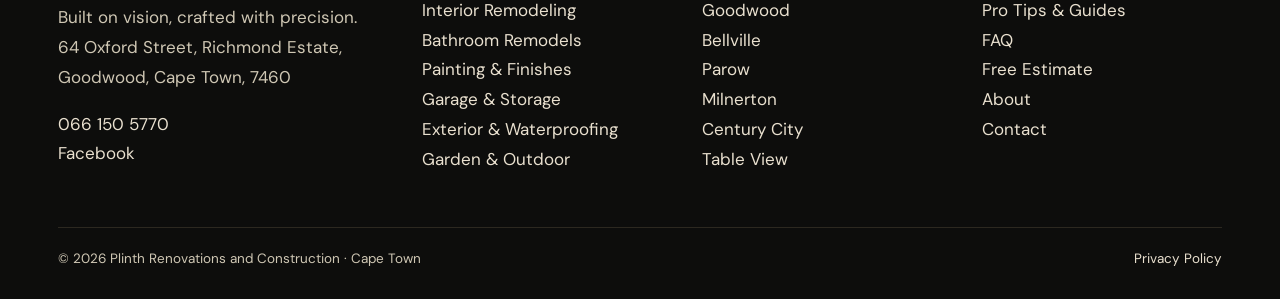
==== commit 1bdd3a96: "Index voice: Cape Town base, Mother City service area" ====
--- a/index.html
+++ b/index.html
@@ -4,7 +4,7 @@
 <meta charset="utf-8">
 <meta name="viewport" content="width=device-width,initial-scale=1">
 <title>Plinth Renovations and Construction | Renovations & Remodeling Cape Town</title>
-<meta name="description" content="Plinth Renovations and Construction, renovations, remodeling, painting, bathrooms, exterior waterproofing and inverter-ready upgrades across Greater Cape Town. Free written estimates. Built on vision, crafted with precision.">
+<meta name="description" content="Plinth Renovations and Construction, renovations, remodeling, painting, bathrooms, exterior waterproofing and inverter-ready upgrades across the Mother City. Free written estimates. Built on vision, crafted with precision.">
 <link rel="preconnect" href="https://fonts.googleapis.com">
 <link rel="preconnect" href="https://fonts.gstatic.com" crossorigin>
 <link href="https://fonts.googleapis.com/css2?family=DM+Sans:wght@400;500;700;800&family=Fraunces:opsz,wght@9..144,500;9..144,600;9..144,700&display=swap" rel="stylesheet">
@@ -13,7 +13,7 @@
 <body>
 <div class="topbar"><div class="wrap">
 <div><a href="tel:+27661505770">066 150 5770</a> &nbsp;·&nbsp; <span class="hours-full">Mon–Fri 7AM–6PM | Sat 8AM–2PM</span><span class="hours-short">Mon–Fri 7–6 · Sat 8–2</span></div>
-<div class="badge">✓ Serving Greater Cape Town, Free written estimates</div>
+<div class="badge">✓ Serving the Mother City, Free written estimates</div>
 </div></div>
 
 <header class="site-header"><div class="wrap">
@@ -42,7 +42,7 @@
 <div class="section-head reveal">
 <div class="eyebrow"><span class="n">01</span><span class="t">Selected Work</span></div>
 <h2>Kitchens, bathrooms, evenings outside.</h2>
-<p class="sub">Interior joinery, re-tiled bathrooms and outdoor builds across Greater Cape Town.</p>
+<p class="sub">Interior joinery, re-tiled bathrooms and outdoor builds across the Mother City.</p>
 </div>
 <div class="sig-row reveal">
 <div class="sig-img"><img src="images/IMG-20260902-WA0016.jpg" alt="Tray ceiling with cove lighting built on site" loading="lazy"></div>
@@ -63,7 +63,7 @@
 <div class="craft reveal">
 <div class="eyebrow"><span class="n">02</span><span class="t">The Practice</span></div>
 <h2>Built for Cape Town.</h2>
-<p>Plinth is based in Goodwood and builds for this climate: salt air, summer sun, winter rain. Written scopes, fixed prices, tidy sites.</p>
+<p>Plinth is based in Cape Town and builds for this climate: salt air, summer sun, winter rain. Written scopes, fixed prices, tidy sites.</p>
 <p><a href="about.html" style="font-weight:800">More about us →</a></p>
 </div>
 </div></section>
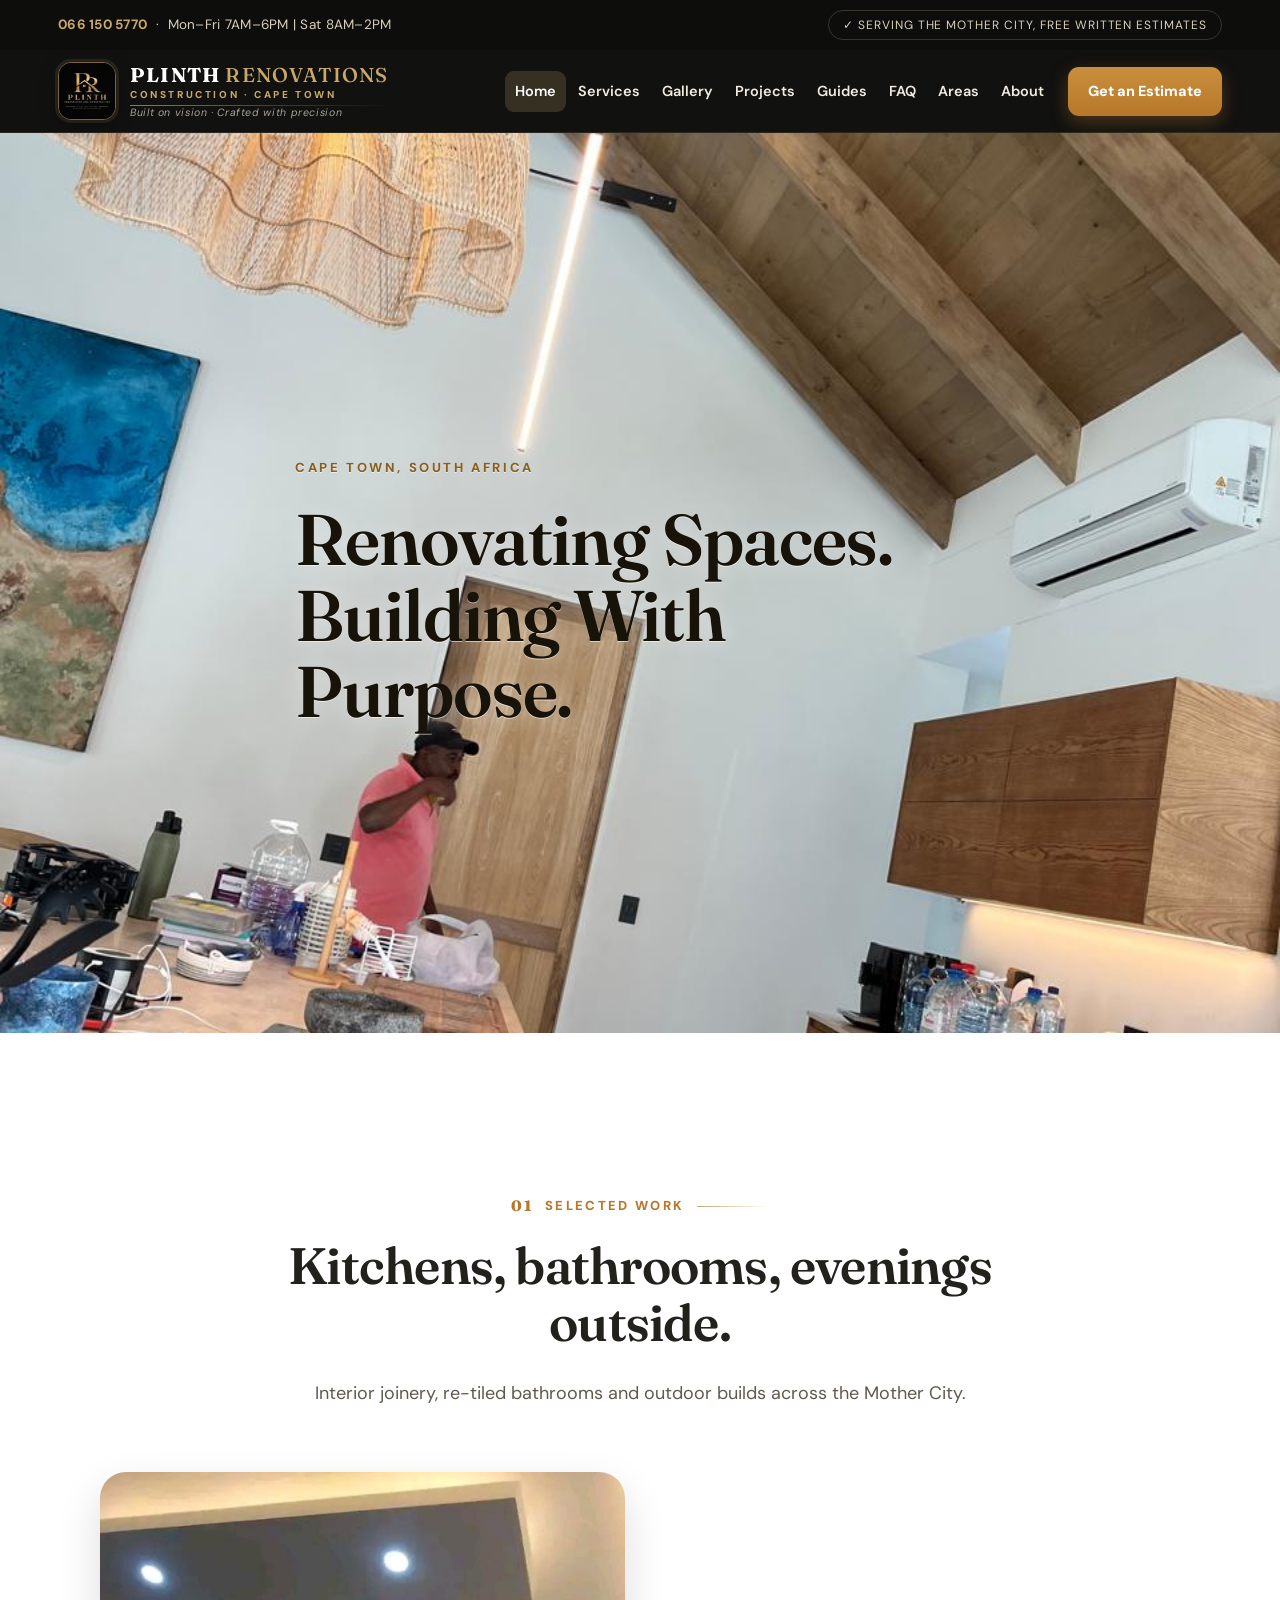
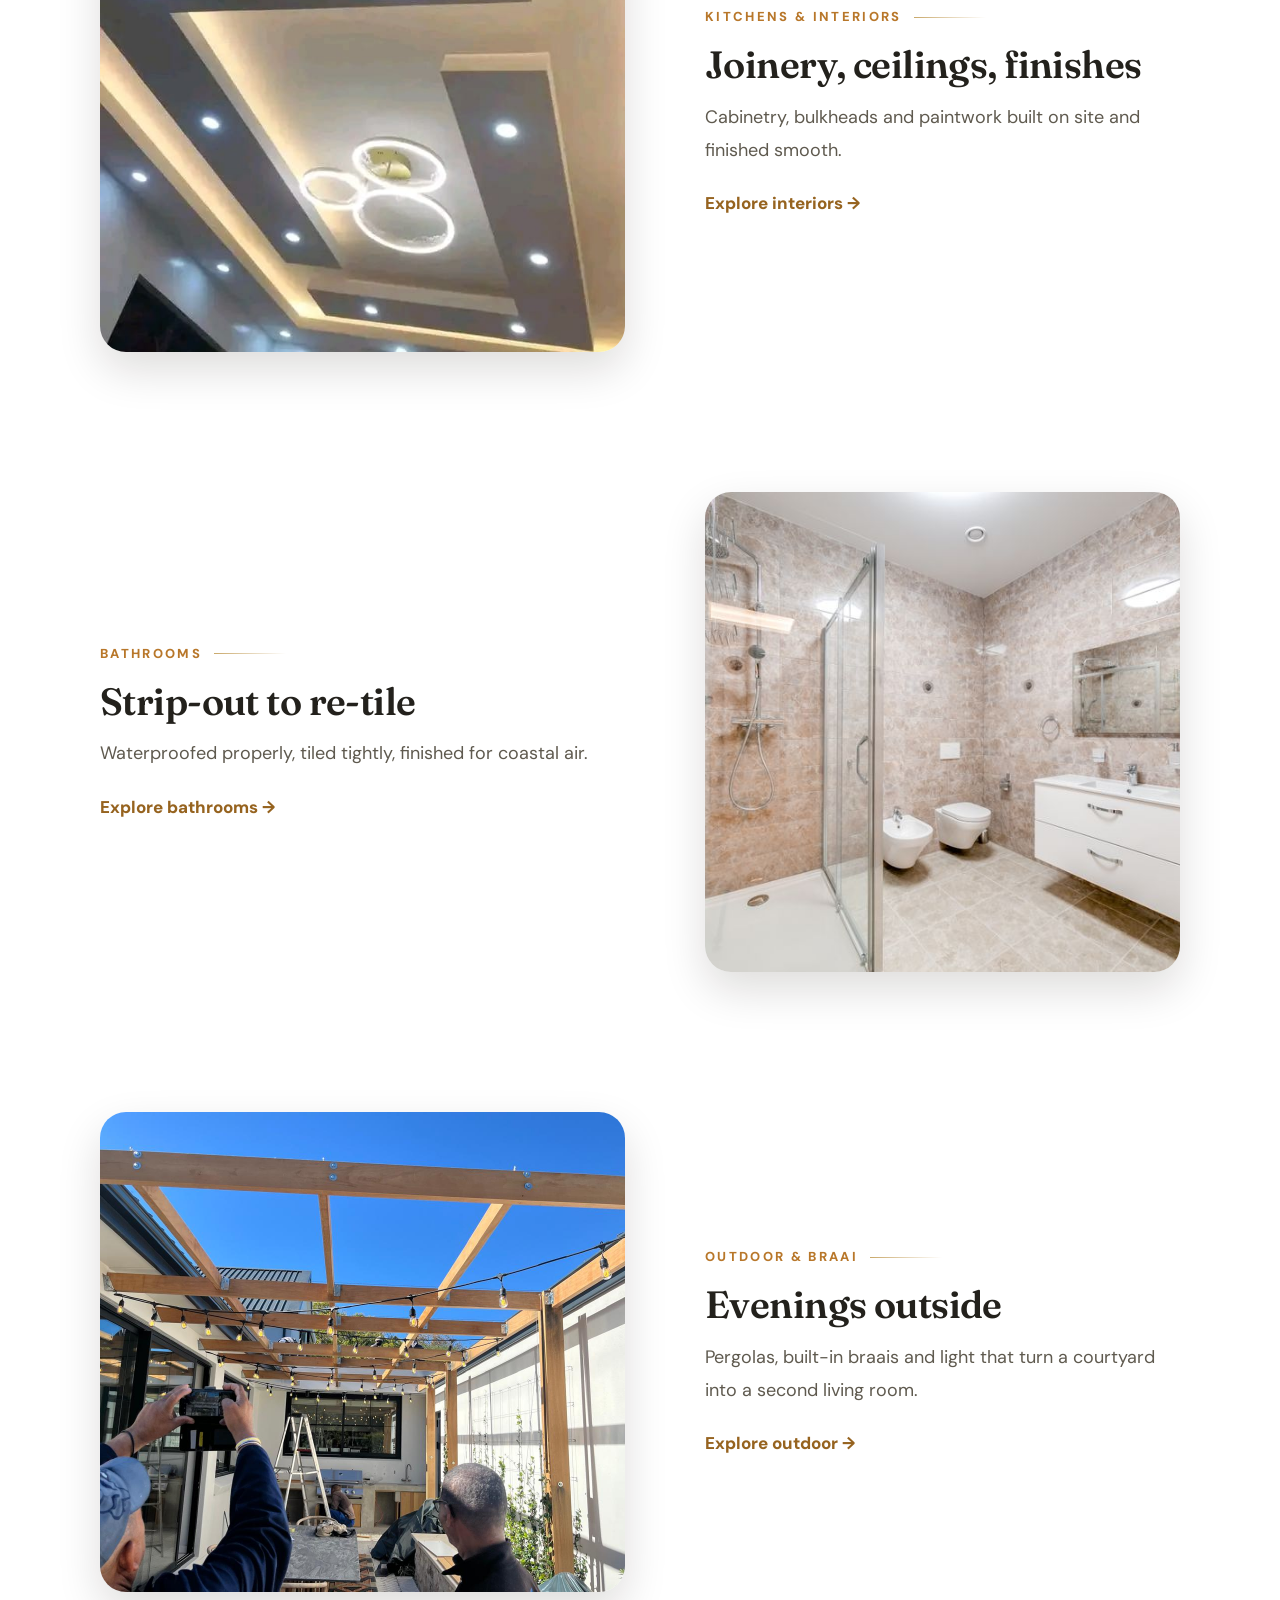
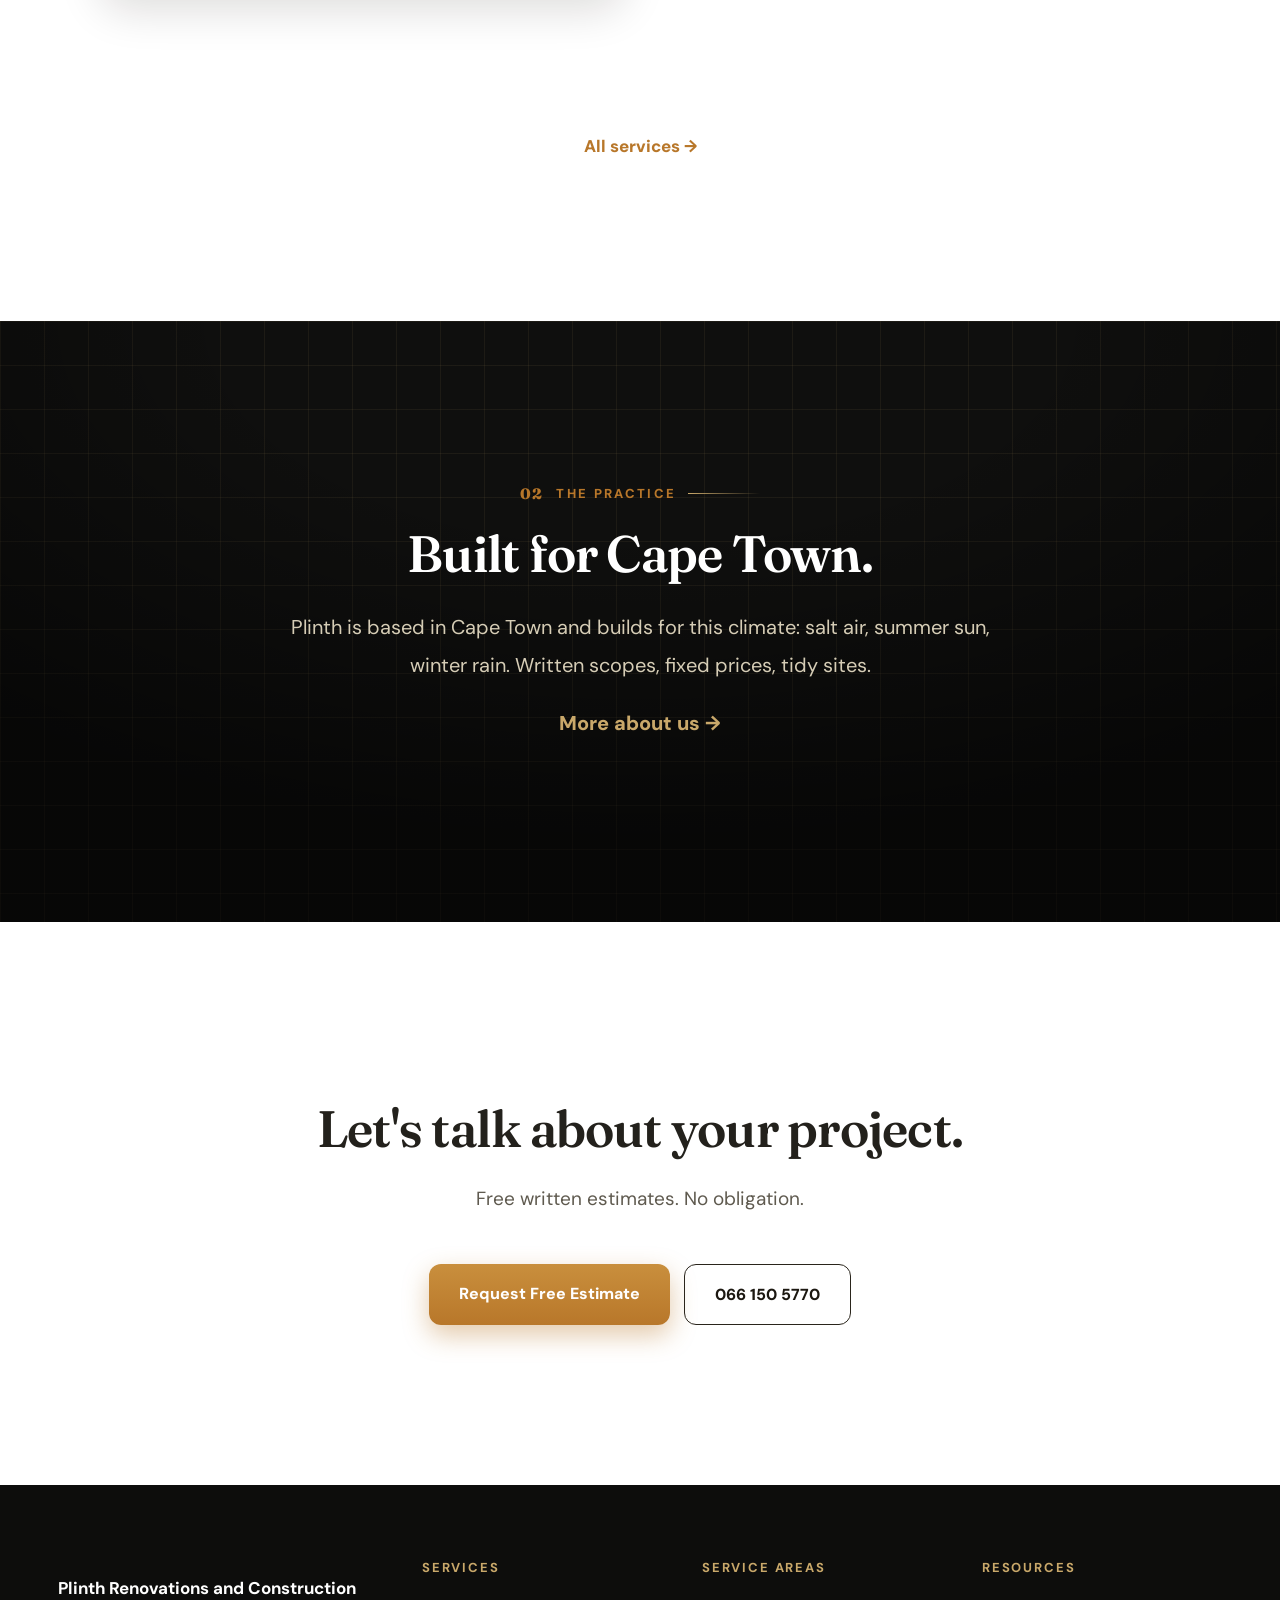
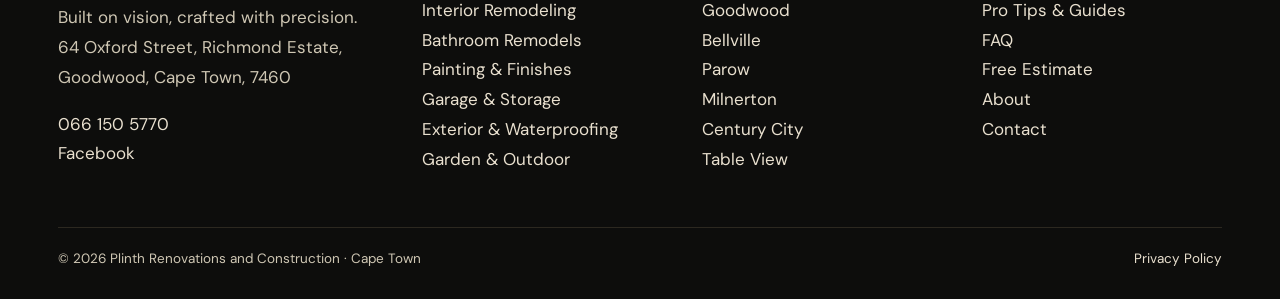
==== commit 306ba8ef: "Hero drops button row, headline stands alone over video" ====
--- a/index.html
+++ b/index.html
@@ -33,9 +33,6 @@
 <section class="hero"><video class="hero-bg" autoplay muted loop playsinline preload="metadata" poster="images/IMG-20260903-WA0031.jpg"><source src="hero-video.mp4" type="video/mp4"></video><div class="wrap">
 <div class="kicker reveal">Cape Town, South Africa</div>
 <h1 class="reveal">Renovating Spaces. Building With Purpose.</h1>
-<div class="hero-actions reveal">
-<a class="btn btn-gold" href="estimate.html">Get a Free Estimate</a>
-</div>
 </div></section>
 
 <section class="section"><div class="wrap">
--- a/styles.css
+++ b/styles.css
@@ -82,7 +82,6 @@
 .btn-gold:hover{background:var(--bronze-d);text-decoration:none;color:#fff;transform:translateY(-2px)}
 .btn-ghost{border:1.5px solid rgba(255,255,255,.85);color:#fff;margin-left:12px;background:rgba(255,255,255,.06)}
 .btn-ghost:hover{background:rgba(255,255,255,.14);text-decoration:none;transform:translateY(-2px)}
-.hero-actions{margin-top:44px;display:flex;flex-wrap:wrap;gap:4px}
 /* stats band */
 .stats{background:var(--black);color:#fff;border-top:1px solid #2c2820;border-bottom:1px solid #2c2820}
 .stats .wrap{display:grid;grid-template-columns:repeat(4,1fr);gap:28px;padding:34px 28px}
@@ -232,8 +231,6 @@
   .section{padding:96px 0}
   .hero{padding:110px 0 90px;min-height:0}
   .hero h1{font-size:clamp(34px,9vw,46px);max-width:12ch}
-  .hero-actions{flex-direction:row;margin-top:36px}
-  .hero-actions .btn{flex:1 1 0;width:auto;margin:0;text-align:center;padding:15px 8px;font-size:14.5px;border-radius:11px;white-space:nowrap}
   .section{padding:112px 0}
   .sig-row{gap:34px;margin-bottom:96px}
   .sig-row{grid-template-columns:1fr;gap:30px;margin-bottom:84px}
@@ -258,9 +255,6 @@
   .hero{padding:84px 0 64px}
   .hero h1{font-size:clamp(30px,8.4vw,36px);max-width:11ch}
   .hero p.lead{font-size:17px}
-  .hero-actions{display:flex;flex-direction:row;align-items:center;gap:18px;margin-top:32px}
-  .hero-actions .btn{flex:0 1 auto;width:auto;margin:0;white-space:nowrap}
-  .hero-actions .btn-gold{padding:13px 24px;font-size:15px;border-radius:999px;text-align:center}
   .section-head{margin-bottom:40px}
   .hours-full{display:none}
   .hours-short{display:inline}
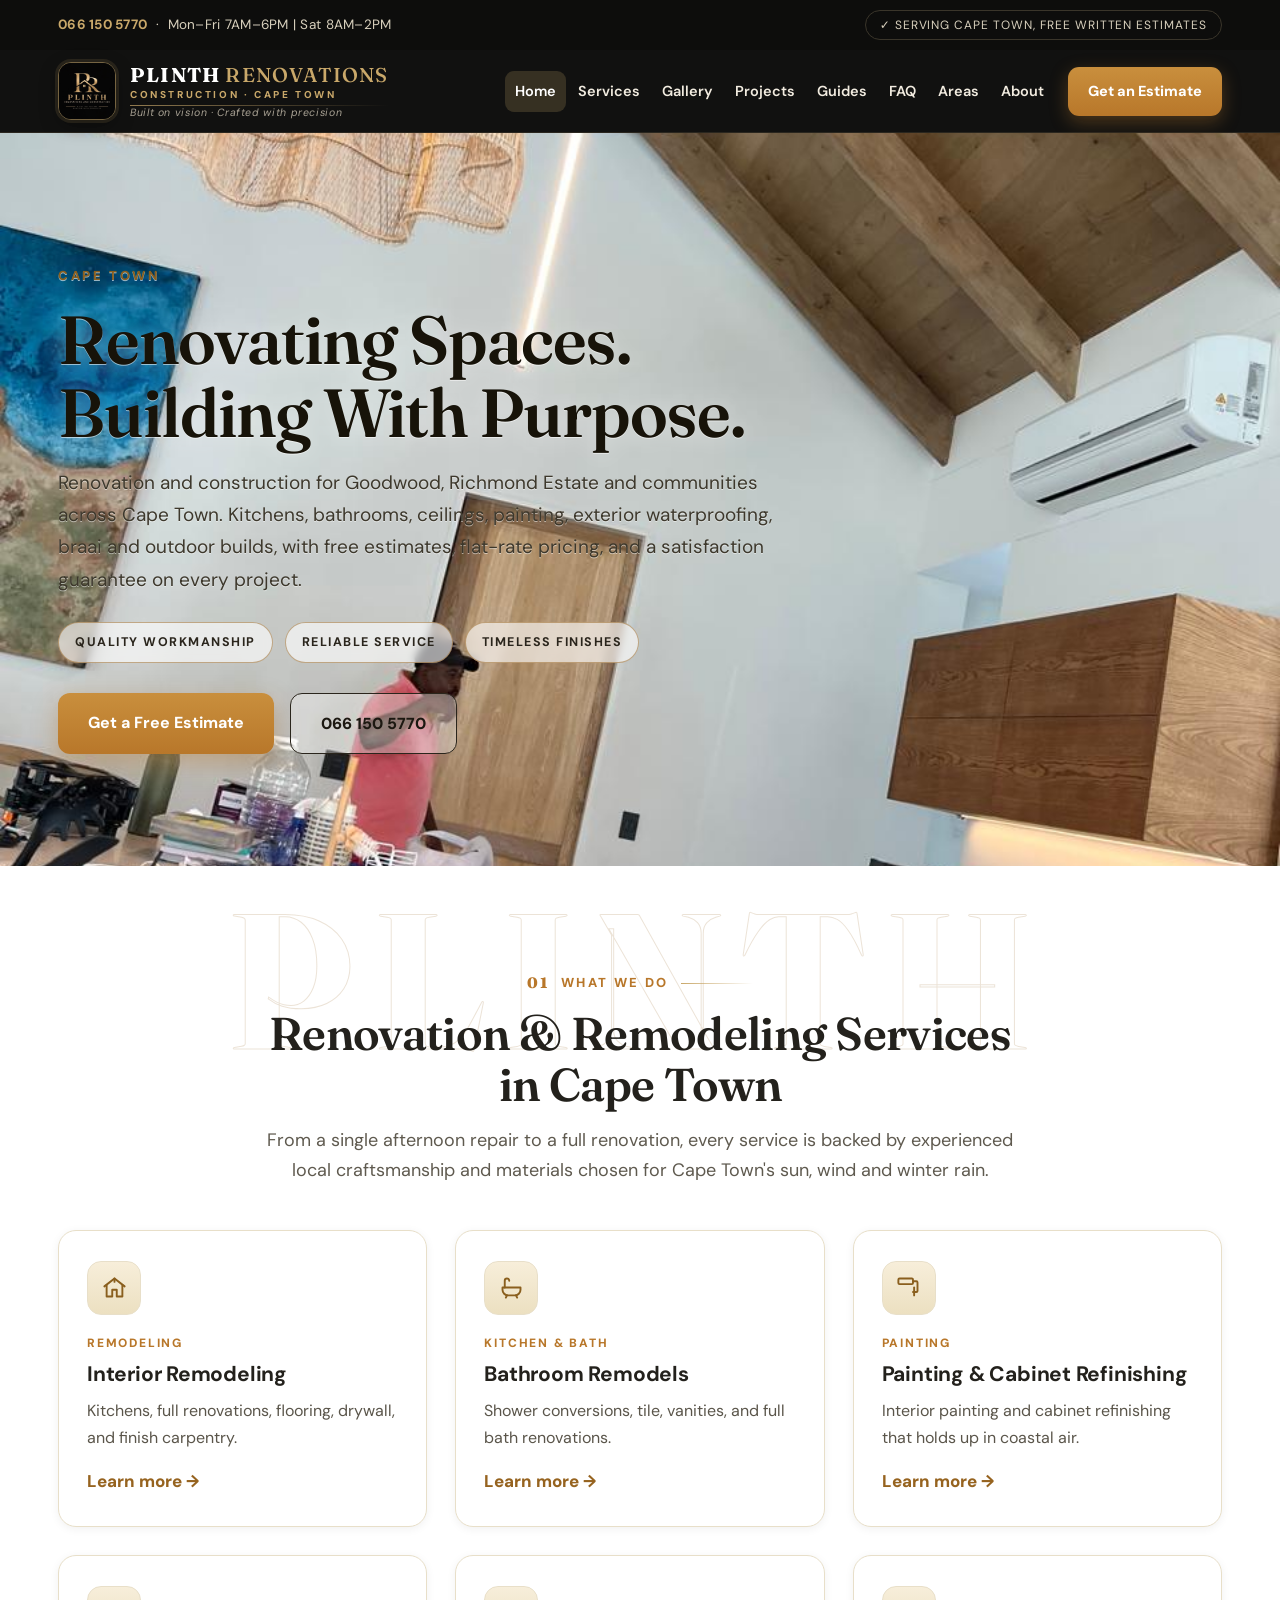
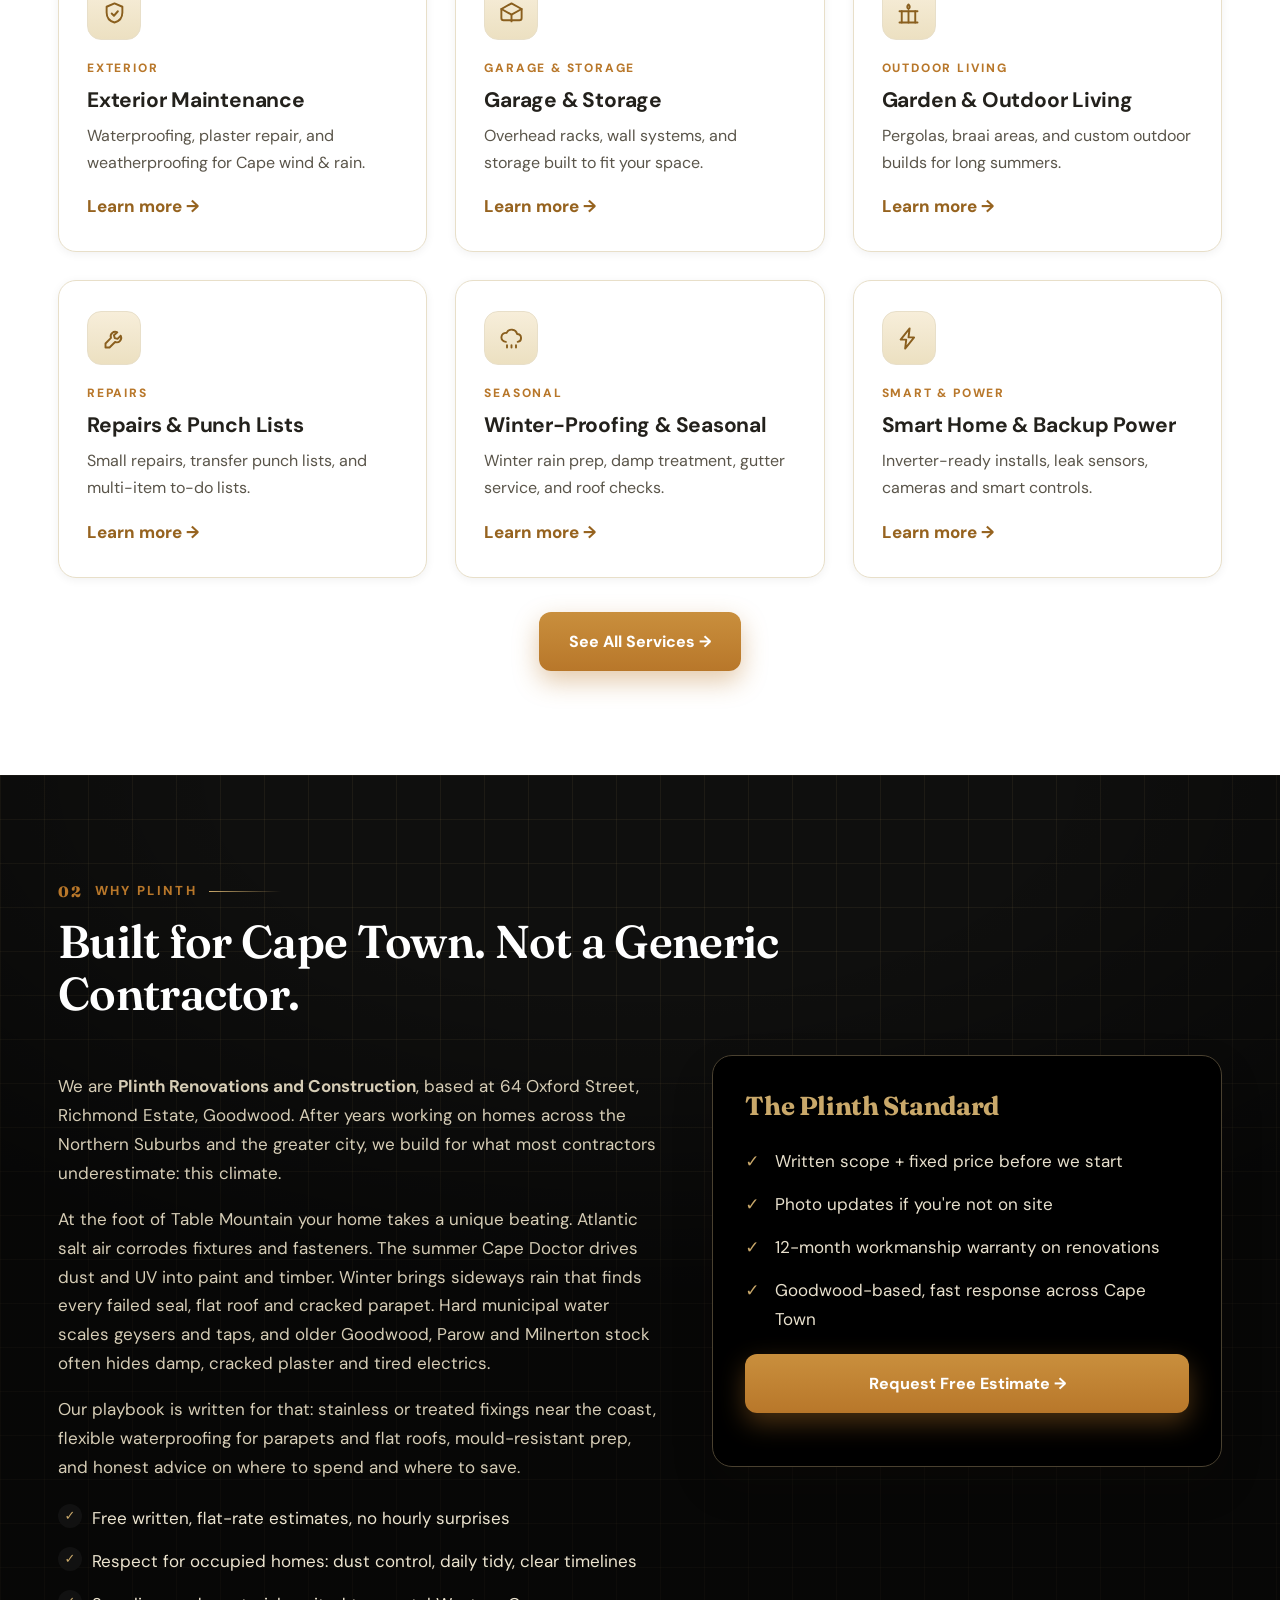
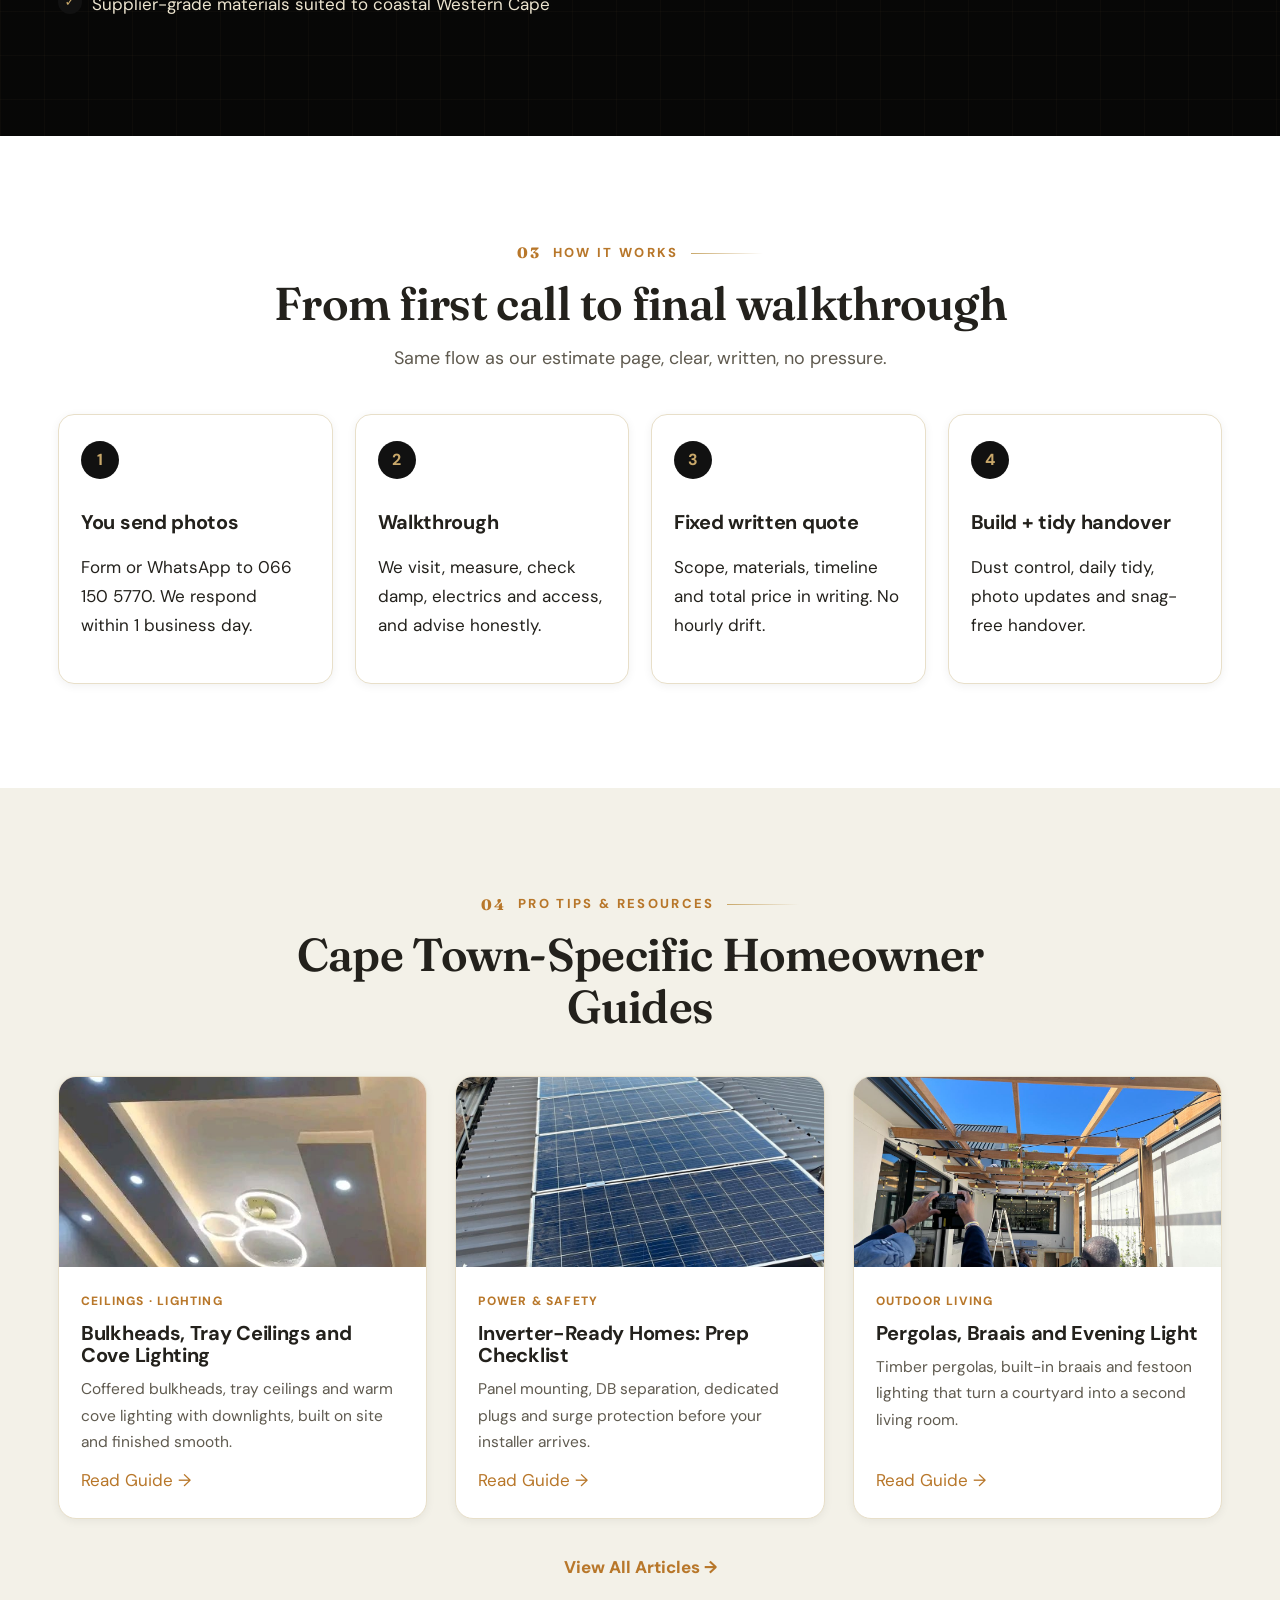
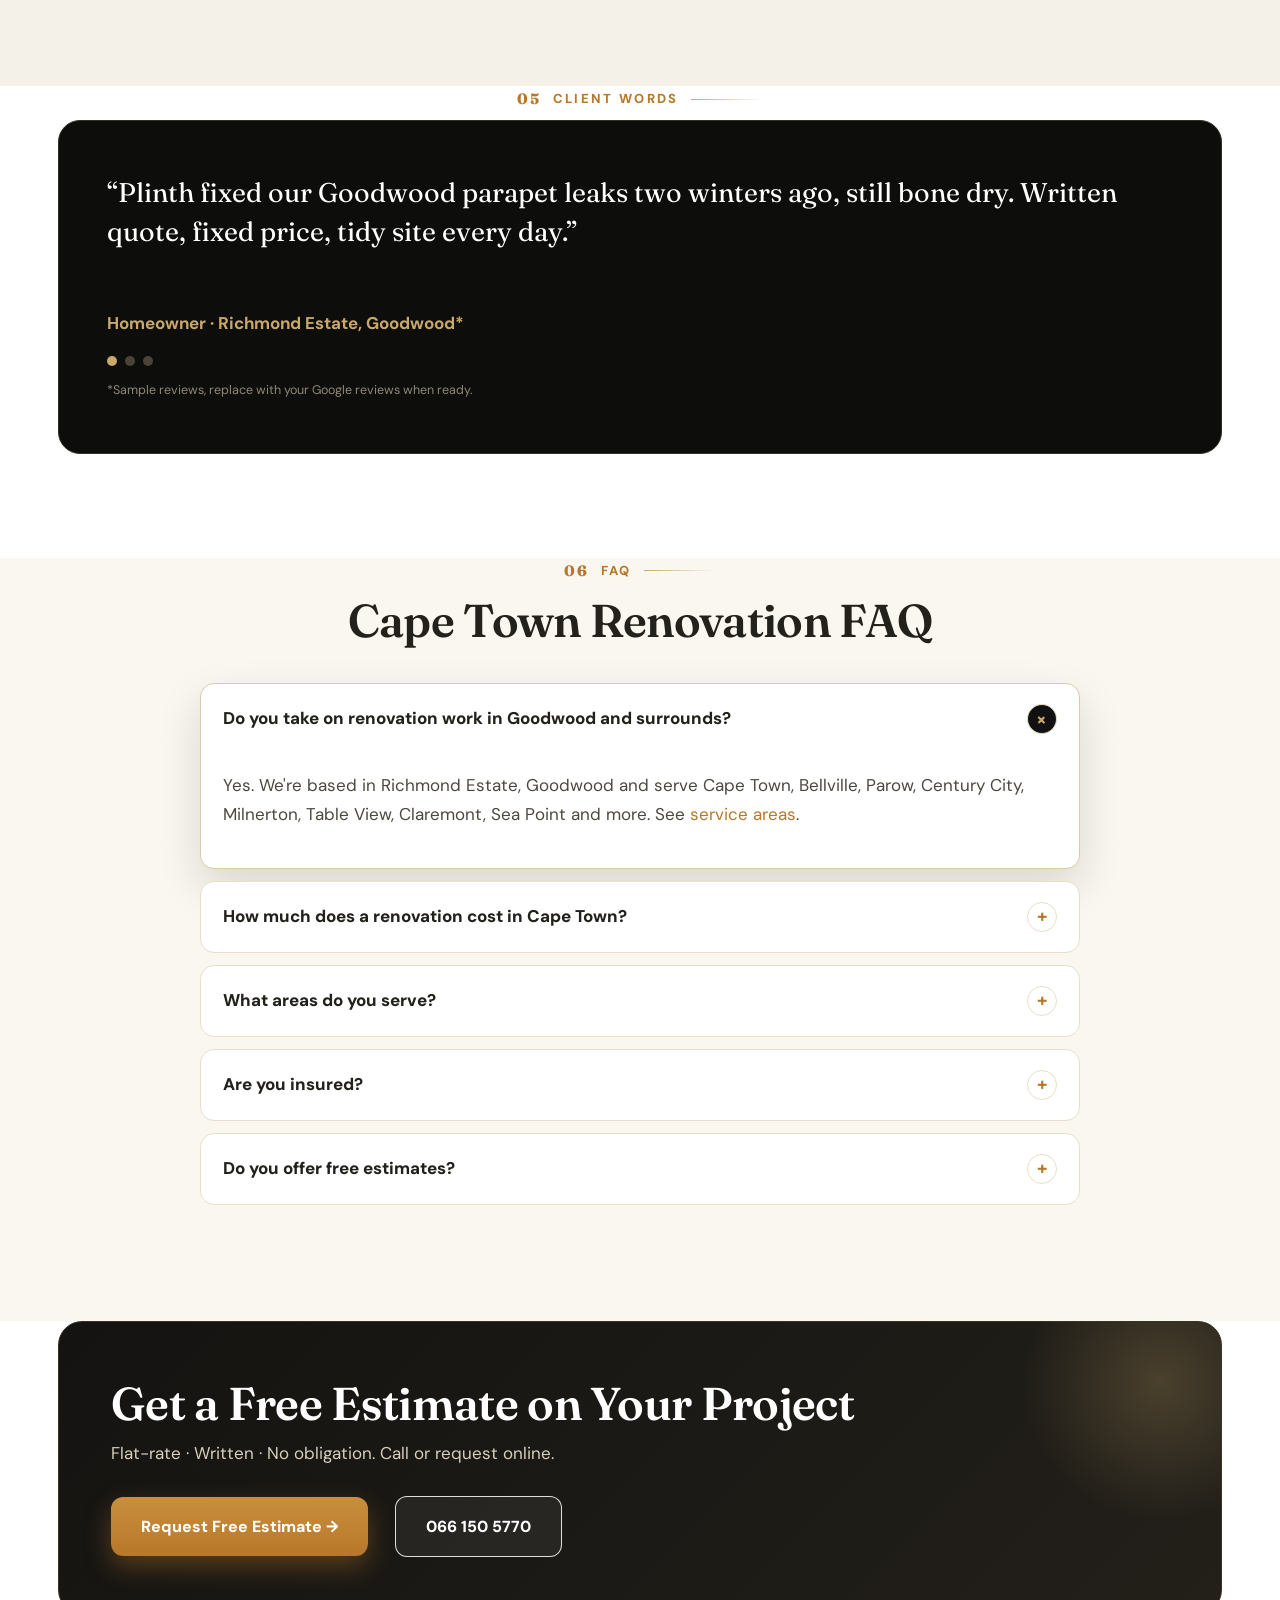
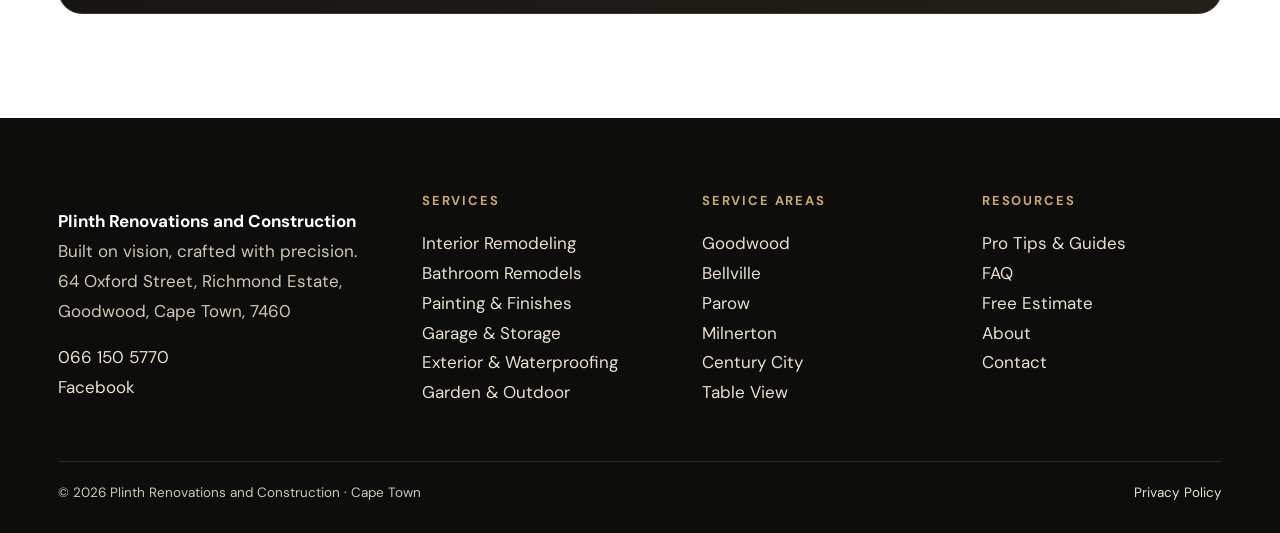
==== commit 6657f13a: "Add domain metadata, sitemap, robots and OG cover for plinthrenovations.co.za" ====
--- a/index.html
+++ b/index.html
@@ -4,7 +4,24 @@
 <meta charset="utf-8">
 <meta name="viewport" content="width=device-width,initial-scale=1">
 <title>Plinth Renovations and Construction | Renovations & Remodeling Cape Town</title>
-<meta name="description" content="Plinth Renovations and Construction, renovations, remodeling, painting, bathrooms, exterior waterproofing and inverter-ready upgrades across the Mother City. Free written estimates. Built on vision, crafted with precision.">
+<meta name="description" content="Plinth Renovations and Construction, renovations, remodeling, painting, bathrooms, exterior waterproofing and inverter-ready upgrades across Cape Town. Free written estimates. Built on vision, crafted with precision.">
+<link rel="canonical" href="https://plinthrenovations.co.za/">
+<meta property="og:type" content="website">
+<meta property="og:site_name" content="Plinth Renovations and Construction">
+<meta property="og:locale" content="en_ZA">
+<meta property="og:title" content="Plinth Renovations and Construction | Renovations &amp; Remodeling Cape Town">
+<meta property="og:description" content="Plinth Renovations and Construction, renovations, remodeling, painting, bathrooms, exterior waterproofing and inverter-ready upgrades across Cape Town. Free written estimates. Built on vision, crafted with precision.">
+<meta property="og:url" content="https://plinthrenovations.co.za/">
+<meta property="og:image" content="https://plinthrenovations.co.za/og-cover.jpg">
+<meta property="og:image:width" content="1200">
+<meta property="og:image:height" content="630">
+<meta property="og:image:alt" content="Timber and stone kitchen completed by Plinth in Cape Town">
+<meta name="twitter:card" content="summary_large_image">
+<meta name="twitter:title" content="Plinth Renovations and Construction | Renovations &amp; Remodeling Cape Town">
+<meta name="twitter:description" content="Plinth Renovations and Construction, renovations, remodeling, painting, bathrooms, exterior waterproofing and inverter-ready upgrades across Cape Town. Free written estimates. Built on vision, crafted with precision.">
+<meta name="twitter:image" content="https://plinthrenovations.co.za/og-cover.jpg">
+<meta name="theme-color" content="#0d0d0c">
+
 <link rel="preconnect" href="https://fonts.googleapis.com">
 <link rel="preconnect" href="https://fonts.gstatic.com" crossorigin>
 <link href="https://fonts.googleapis.com/css2?family=DM+Sans:wght@400;500;700;800&family=Fraunces:opsz,wght@9..144,500;9..144,600;9..144,700&display=swap" rel="stylesheet">
@@ -12,8 +29,8 @@
 </head>
 <body>
 <div class="topbar"><div class="wrap">
-<div><a href="tel:+27661505770">066 150 5770</a> &nbsp;·&nbsp; <span class="hours-full">Mon–Fri 7AM–6PM | Sat 8AM–2PM</span><span class="hours-short">Mon–Fri 7–6 · Sat 8–2</span></div>
-<div class="badge">✓ Serving the Mother City, Free written estimates</div>
+<div><a href="tel:+27661505770">066 150 5770</a> &nbsp;·&nbsp; Mon–Fri 7AM–6PM | Sat 8AM–2PM</div>
+<div class="badge">✓ Serving Cape Town, Free written estimates</div>
 </div></div>
 
 <header class="site-header"><div class="wrap">
@@ -31,48 +48,122 @@
 </nav><a class="header-cta" href="estimate.html">Get an Estimate</a></div></div></header>
 
 <section class="hero"><video class="hero-bg" autoplay muted loop playsinline preload="metadata" poster="images/IMG-20260903-WA0031.jpg"><source src="hero-video.mp4" type="video/mp4"></video><div class="wrap">
-<div class="kicker reveal">Cape Town, South Africa</div>
+<div class="kicker reveal">Cape Town</div>
 <h1 class="reveal">Renovating Spaces. Building With Purpose.</h1>
+<p class="lead reveal">Renovation and construction for Goodwood, Richmond Estate and communities across Cape Town. Kitchens, bathrooms, ceilings, painting, exterior waterproofing, braai and outdoor builds, with free estimates, flat-rate pricing, and a satisfaction guarantee on every project.</p>
+<div class="trust reveal"><span>Quality Workmanship</span><span>Reliable Service</span><span>Timeless Finishes</span></div>
+<div class="hero-actions reveal">
+<a class="btn btn-gold" href="estimate.html">Get a Free Estimate</a>
+<a class="btn btn-ghost" href="tel:+27661505770">066 150 5770</a>
+</div>
+</div></section>
+
+<section class="section ghost"><div class="wrap">
+<div class="section-head reveal">
+<div class="eyebrow"><span class="n">01</span><span class="t">What We Do</span></div>
+<h2>Renovation &amp; Remodeling Services in Cape Town</h2>
+<p class="sub">From a single afternoon repair to a full renovation, every service is backed by experienced local craftsmanship and materials chosen for Cape Town's sun, wind and winter rain.</p>
+</div>
+<div class="grid9">
+<div class="card reveal"><div class="icon"><svg viewBox="0 0 24 24" fill="none" stroke="currentColor" stroke-width="1.7" stroke-linecap="round" stroke-linejoin="round"><path d="M3 11 12 4l9 7"/><path d="M5 10v10h5v-6h4v6h5V10"/><path d="M12 4v3"/></svg></div><div class="tag">Remodeling</div><h3>Interior Remodeling</h3><p>Kitchens, full renovations, flooring, drywall, and finish carpentry.</p><a class="more" href="services.html#interior">Learn more →</a></div>
+<div class="card reveal"><div class="icon"><svg viewBox="0 0 24 24" fill="none" stroke="currentColor" stroke-width="1.7" stroke-linecap="round" stroke-linejoin="round"><path d="M4 12h16v2a5 5 0 0 1-5 5H9a5 5 0 0 1-5-5v-2Z"/><path d="M6 12V6a2 2 0 0 1 4 0"/><path d="M8 19l-1 2M16 19l1 2"/></svg></div><div class="tag">Kitchen &amp; Bath</div><h3>Bathroom Remodels</h3><p>Shower conversions, tile, vanities, and full bath renovations.</p><a class="more" href="services.html#bathroom">Learn more →</a></div>
+<div class="card reveal"><div class="icon"><svg viewBox="0 0 24 24" fill="none" stroke="currentColor" stroke-width="1.7" stroke-linecap="round" stroke-linejoin="round"><rect x="3" y="4" width="13" height="5" rx="1"/><path d="M16 6.5h3a1 1 0 0 1 1 1V15a1 1 0 0 1-1 1h-3"/><path d="M17 12v7"/></svg></div><div class="tag">Painting</div><h3>Painting &amp; Cabinet Refinishing</h3><p>Interior painting and cabinet refinishing that holds up in coastal air.</p><a class="more" href="services.html#painting">Learn more →</a></div>
+<div class="card reveal"><div class="icon"><svg viewBox="0 0 24 24" fill="none" stroke="currentColor" stroke-width="1.7" stroke-linecap="round" stroke-linejoin="round"><path d="M12 3 5 6v5c0 5 3.5 8 7 9 3.5-1 7-4 7-9V6l-7-3Z"/><path d="M9.5 12l2 2 3.5-4"/></svg></div><div class="tag">Exterior</div><h3>Exterior Maintenance</h3><p>Waterproofing, plaster repair, and weatherproofing for Cape wind &amp; rain.</p><a class="more" href="services.html#exterior">Learn more →</a></div>
+<div class="card reveal"><div class="icon"><svg viewBox="0 0 24 24" fill="none" stroke="currentColor" stroke-width="1.7" stroke-linecap="round" stroke-linejoin="round"><path d="M3 8l9-5 9 5v8a2 2 0 0 1-2 2H5a2 2 0 0 1-2-2V8Z"/><path d="M3 8l9 5 9-5"/><path d="M12 13v6"/></svg></div><div class="tag">Garage &amp; Storage</div><h3>Garage &amp; Storage</h3><p>Overhead racks, wall systems, and storage built to fit your space.</p><a class="more" href="services.html#garage">Learn more →</a></div>
+<div class="card reveal"><div class="icon"><svg viewBox="0 0 24 24" fill="none" stroke="currentColor" stroke-width="1.7" stroke-linecap="round" stroke-linejoin="round"><path d="M4 20h16"/><path d="M6 20V10M12 20V10M18 20V10"/><path d="M4 10h16"/><path d="M12 4c1.5 1.5 1.5 3 0 4-1.5-1-1.5-2.5 0-4Z"/></svg></div><div class="tag">Outdoor Living</div><h3>Garden &amp; Outdoor Living</h3><p>Pergolas, braai areas, and custom outdoor builds for long summers.</p><a class="more" href="services.html#outdoor">Learn more →</a></div>
+<div class="card reveal"><div class="icon"><svg viewBox="0 0 24 24" fill="none" stroke="currentColor" stroke-width="1.7" stroke-linecap="round" stroke-linejoin="round"><path d="M14.5 6.5a4 4 0 0 0-5.6 5L4 16.4V20h3.6l4.9-4.9a4 4 0 0 0 5-5.6l-2.8 2.8-2.5-.7-.7-2.5 3-2.6Z"/></svg></div><div class="tag">Repairs</div><h3>Repairs &amp; Punch Lists</h3><p>Small repairs, transfer punch lists, and multi-item to-do lists.</p><a class="more" href="services.html#repairs">Learn more →</a></div>
+<div class="card reveal"><div class="icon"><svg viewBox="0 0 24 24" fill="none" stroke="currentColor" stroke-width="1.7" stroke-linecap="round" stroke-linejoin="round"><path d="M7 15a4 4 0 1 1 .6-7.96A5 5 0 0 1 17 8a3.5 3.5 0 0 1 .5 6.96"/><path d="M8 18v2M12 18v2M16 18v2"/></svg></div><div class="tag">Seasonal</div><h3>Winter-Proofing &amp; Seasonal</h3><p>Winter rain prep, damp treatment, gutter service, and roof checks.</p><a class="more" href="services.html#seasonal">Learn more →</a></div>
+<div class="card reveal"><div class="icon"><svg viewBox="0 0 24 24" fill="none" stroke="currentColor" stroke-width="1.7" stroke-linecap="round" stroke-linejoin="round"><path d="M13 3 5 13h5l-1 8 8-10h-5l1-8Z"/></svg></div><div class="tag">Smart &amp; Power</div><h3>Smart Home &amp; Backup Power</h3><p>Inverter-ready installs, leak sensors, cameras and smart controls.</p><a class="more" href="services.html#smart">Learn more →</a></div>
+</div>
+<div class="center-cta reveal"><a class="btn btn-gold" href="services.html">See All Services →</a></div>
+</div></section>
+
+<section class="section blueprint"><div class="wrap">
+<div class="section-head left reveal">
+<div class="eyebrow"><span class="n">02</span><span class="t">Why Plinth</span></div>
+<h2>Built for Cape Town. Not a Generic Contractor.</h2>
+</div>
+<div class="why">
+<div class="reveal">
+<p>We are <strong>Plinth Renovations and Construction</strong>, based at 64 Oxford Street, Richmond Estate, Goodwood. After years working on homes across the Northern Suburbs and the greater city, we build for what most contractors underestimate: this climate.</p>
+<p>At the foot of Table Mountain your home takes a unique beating. Atlantic salt air corrodes fixtures and fasteners. The summer Cape Doctor drives dust and UV into paint and timber. Winter brings sideways rain that finds every failed seal, flat roof and cracked parapet. Hard municipal water scales geysers and taps, and older Goodwood, Parow and Milnerton stock often hides damp, cracked plaster and tired electrics.</p>
+<p>Our playbook is written for that: stainless or treated fixings near the coast, flexible waterproofing for parapets and flat roofs, mould-resistant prep, and honest advice on where to spend and where to save.</p>
+<ul class="ticks">
+<li>Free written, flat-rate estimates, no hourly surprises</li>
+<li>Respect for occupied homes: dust control, daily tidy, clear timelines</li>
+<li>Supplier-grade materials suited to coastal Western Cape</li>
+</ul>
+</div>
+<div class="checklist reveal">
+<h3>The Plinth Standard</h3>
+<ul>
+<li>Written scope + fixed price before we start</li>
+<li>Photo updates if you're not on site</li>
+<li>12-month workmanship warranty on renovations</li>
+<li>Goodwood-based, fast response across Cape Town</li>
+</ul>
+<p style="margin-top:20px"><a class="btn btn-gold" href="estimate.html" style="width:100%;text-align:center">Request Free Estimate →</a></p>
+</div>
+</div>
 </div></section>
 
 <section class="section"><div class="wrap">
 <div class="section-head reveal">
-<div class="eyebrow"><span class="n">01</span><span class="t">Selected Work</span></div>
-<h2>Kitchens, bathrooms, evenings outside.</h2>
-<p class="sub">Interior joinery, re-tiled bathrooms and outdoor builds across the Mother City.</p>
+<div class="eyebrow"><span class="n">03</span><span class="t">How It Works</span></div>
+<h2>From first call to final walkthrough</h2>
+<p class="sub">Same flow as our estimate page, clear, written, no pressure.</p>
 </div>
-<div class="sig-row reveal">
-<div class="sig-img"><img src="images/IMG-20260902-WA0016.jpg" alt="Tray ceiling with cove lighting built on site" loading="lazy"></div>
-<div><div class="eyebrow"><span class="t">Kitchens &amp; Interiors</span></div><h3>Joinery, ceilings, finishes</h3><p>Cabinetry, bulkheads and paintwork built on site and finished smooth.</p><a class="more" href="services.html#interior">Explore interiors →</a></div>
-</div>
-<div class="sig-row reveal">
-<div class="sig-img"><img src="images/svc-bathroom.jpg" alt="Renovated bathroom with new tiling" loading="lazy"></div>
-<div><div class="eyebrow"><span class="t">Bathrooms</span></div><h3>Strip-out to re-tile</h3><p>Waterproofed properly, tiled tightly, finished for coastal air.</p><a class="more" href="services.html#bathroom">Explore bathrooms →</a></div>
-</div>
-<div class="sig-row reveal">
-<div class="sig-img"><img src="images/IMG-20260903-WA0028.jpg" alt="Timber pergola with festoon lights over a courtyard" loading="lazy"></div>
-<div><div class="eyebrow"><span class="t">Outdoor &amp; Braai</span></div><h3>Evenings outside</h3><p>Pergolas, built-in braais and light that turn a courtyard into a second living room.</p><a class="more" href="services.html#outdoor">Explore outdoor →</a></div>
-</div>
-<div class="center-cta reveal"><a href="services.html" style="font-weight:800">All services →</a></div>
-</div></section>
-
-<section class="section blueprint"><div class="wrap">
-<div class="craft reveal">
-<div class="eyebrow"><span class="n">02</span><span class="t">The Practice</span></div>
-<h2>Built for Cape Town.</h2>
-<p>Plinth is based in Cape Town and builds for this climate: salt air, summer sun, winter rain. Written scopes, fixed prices, tidy sites.</p>
-<p><a href="about.html" style="font-weight:800">More about us →</a></p>
+<div class="steps">
+<div class="step reveal"><b class="num">1</b><h3>You send photos</h3><p>Form or WhatsApp to 066 150 5770. We respond within 1 business day.</p></div>
+<div class="step reveal"><b class="num">2</b><h3>Walkthrough</h3><p>We visit, measure, check damp, electrics and access, and advise honestly.</p></div>
+<div class="step reveal"><b class="num">3</b><h3>Fixed written quote</h3><p>Scope, materials, timeline and total price in writing. No hourly drift.</p></div>
+<div class="step reveal"><b class="num">4</b><h3>Build + tidy handover</h3><p>Dust control, daily tidy, photo updates and snag-free handover.</p></div>
 </div>
 </div></section>
 
-<section class="section"><div class="wrap">
-<div class="cta-quiet reveal">
-<h2>Let's talk about your project.</h2>
-<p>Free written estimates. No obligation.</p>
-<div class="quiet-actions">
-<a class="btn btn-gold" href="estimate.html">Request Free Estimate</a>
-<a class="btn btn-ghost-dark" href="tel:+27661505770">066 150 5770</a>
+<section class="section sage"><div class="wrap">
+<div class="section-head reveal">
+<div class="eyebrow"><span class="n">04</span><span class="t">Pro Tips &amp; Resources</span></div>
+<h2>Cape Town-Specific Homeowner Guides</h2>
 </div>
+<div class="guides">
+<div class="guide reveal"><div class="ph"><img src="images/IMG-20260902-WA0016.jpg" alt="Finished tray ceiling with cove lighting and feature pendant" loading="lazy"></div><div class="bd"><small>Ceilings · Lighting</small><h3>Bulkheads, Tray Ceilings and Cove Lighting</h3><p>Coffered bulkheads, tray ceilings and warm cove lighting with downlights, built on site and finished smooth.</p><a href="blog.html">Read Guide →</a></div></div>
+<div class="guide reveal"><div class="ph"><img src="images/IMG-20260903-WA0029.jpg" alt="Solar panels installed on a Cape Town roof" loading="lazy"></div><div class="bd"><small>Power &amp; Safety</small><h3>Inverter-Ready Homes: Prep Checklist</h3><p>Panel mounting, DB separation, dedicated plugs and surge protection before your installer arrives.</p><a href="blog.html">Read Guide →</a></div></div>
+<div class="guide reveal"><div class="ph"><img src="images/IMG-20260903-WA0028.jpg" alt="Timber pergola with festoon lights over a courtyard" loading="lazy"></div><div class="bd"><small>Outdoor Living</small><h3>Pergolas, Braais and Evening Light</h3><p>Timber pergolas, built-in braais and festoon lighting that turn a courtyard into a second living room.</p><a href="blog.html">Read Guide →</a></div></div>
+</div>
+<div class="center-cta reveal"><a href="blog.html" style="font-weight:800">View All Articles →</a></div>
+</div></section>
+
+<section class="section" style="padding-top:0"><div class="wrap">
+<div class="section-head reveal">
+<div class="eyebrow"><span class="n">05</span><span class="t">Client Words</span></div>
+</div>
+<div class="testi reveal">
+<blockquote id="tQuote">“Plinth fixed our Goodwood parapet leaks two winters ago, still bone dry.”</blockquote>
+<div class="who" id="tWho">Homeowner · Richmond Estate, Goodwood*</div>
+<div class="dots" id="tDots"></div>
+<p style="color:#8f8875;font-size:12.5px;margin:14px 0 0">*Sample reviews, replace with your Google reviews when ready.</p>
+</div>
+</div></section>
+
+<section class="section cream" style="padding-top:0"><div class="wrap">
+<div class="section-head reveal">
+<div class="eyebrow"><span class="n">06</span><span class="t">FAQ</span></div>
+<h2>Cape Town Renovation FAQ</h2>
+</div>
+<div class="faq">
+<details class="faq-item" open><summary>Do you take on renovation work in Goodwood and surrounds? <span class="plus">+</span></summary><div class="a"><p>Yes. We're based in Richmond Estate, Goodwood and serve Cape Town, Bellville, Parow, Century City, Milnerton, Table View, Claremont, Sea Point and more. See <a href="areas.html">service areas</a>.</p></div></details>
+<details class="faq-item"><summary>How much does a renovation cost in Cape Town? <span class="plus">+</span></summary><div class="a"><p>Small repairs are typically quoted flat-rate after photos or a walkthrough. Every job gets a free written estimate, the number on the estimate is the number you pay.</p></div></details>
+<details class="faq-item"><summary>What areas do you serve? <span class="plus">+</span></summary><div class="a"><p>Cape Town within ~25km of Goodwood, plus Stellenbosch / Somerset West by arrangement for larger renovations.</p></div></details>
+<details class="faq-item"><summary>Are you insured? <span class="plus">+</span></summary><div class="a"><p>Yes, we work insured, provide written scopes, and offer a 12-month workmanship warranty on renovations. Certified electrical / plumbing via registered subcontractors with CoCs where required.</p></div></details>
+<details class="faq-item"><summary>Do you offer free estimates? <span class="plus">+</span></summary><div class="a"><p>Yes. Submit the <a href="estimate.html">project form</a> or WhatsApp photos to <a href="tel:+27661505770">066 150 5770</a>. We respond within 1 business day.</p></div></details>
+</div>
+</div></section>
+
+<section class="section" style="padding-top:0"><div class="wrap">
+<div class="cta-band reveal">
+<div><h2>Get a Free Estimate on Your Project</h2><p>Flat-rate · Written · No obligation. Call or request online.</p></div>
+<div><a class="btn btn-gold" href="estimate.html">Request Free Estimate →</a> &nbsp; <a class="btn btn-ghost" href="tel:+27661505770">066 150 5770</a></div>
 </div>
 </div></section>
 
--- a/styles.css
+++ b/styles.css
@@ -37,7 +37,6 @@
 .topbar .wrap{display:flex;justify-content:space-between;align-items:center;gap:12px;padding:10px 28px;flex-wrap:wrap}
 .topbar a{color:var(--gold);font-weight:700}
 .topbar .badge{border:1px solid #3a352a;padding:4px 14px;border-radius:999px;font-size:12px;letter-spacing:.08em;text-transform:uppercase}
-.hours-short{display:none}
 /* header */
 .site-header{background:rgba(13,13,12,.98);color:#fff;position:sticky;top:0;z-index:60;border-bottom:1px solid #2a261e;transition:box-shadow .25s ease,background .25s ease}
 .site-header.scrolled{box-shadow:0 10px 30px rgba(0,0,0,.35);background:rgba(13,13,12,.96)}
@@ -61,7 +60,7 @@
 .head-right{display:flex;align-items:center;gap:14px;min-width:0}
 .mobile-toggle{display:none;background:none;border:1px solid #4a4436;color:#fff;padding:9px 14px;border-radius:10px;font:inherit}
 /* hero */
-.hero{background:linear-gradient(rgba(10,10,9,.82),rgba(10,10,9,.6)),#141311;color:#fff;padding:170px 0 150px;position:relative;overflow:hidden;min-height:100svh;display:flex;align-items:center}
+.hero{background:linear-gradient(rgba(10,10,9,.82),rgba(10,10,9,.6)),#141311;color:#fff;padding:132px 0 112px;position:relative;overflow:hidden}
 .hero .wrap{position:relative;z-index:2}
 .hero-bg{position:absolute;inset:0;width:100%;height:100%;object-fit:cover;z-index:0}
 .hero .wrap{position:relative;z-index:2}
@@ -73,7 +72,7 @@
 .hero .btn-ghost:hover{background:rgba(255,255,255,.6)}
 @media(prefers-reduced-motion:reduce){.hero-bg{display:none}.sticky-call a{animation:none}}
 .hero .kicker{color:#8a5f1e;font-weight:800;letter-spacing:.2em;text-transform:uppercase;font-size:13px}
-.hero h1{font-family:var(--display);font-weight:600;font-size:clamp(38px,5.6vw,72px);line-height:1.06;margin:22px 0 0;color:#171309;max-width:15ch}
+.hero h1{font-family:var(--display);font-weight:600;font-size:clamp(34px,5.6vw,68px);line-height:1.06;margin:16px 0 18px;color:#171309;max-width:16ch}
 .hero p.lead{max-width:740px;font-size:19px;line-height:1.7;color:#3d382c}
 .hero .trust{display:flex;gap:12px;flex-wrap:wrap;margin:26px 0 8px}
 .hero .trust span{background:rgba(255,255,255,.62);border:1px solid rgba(150,99,31,.5);backdrop-filter:blur(4px);color:#2a251c;padding:9px 16px;border-radius:999px;font-size:12.5px;letter-spacing:.12em;text-transform:uppercase;font-weight:700}
@@ -82,20 +81,21 @@
 .btn-gold:hover{background:var(--bronze-d);text-decoration:none;color:#fff;transform:translateY(-2px)}
 .btn-ghost{border:1.5px solid rgba(255,255,255,.85);color:#fff;margin-left:12px;background:rgba(255,255,255,.06)}
 .btn-ghost:hover{background:rgba(255,255,255,.14);text-decoration:none;transform:translateY(-2px)}
+.hero-actions{margin-top:30px;display:flex;flex-wrap:wrap;gap:4px}
 /* stats band */
 .stats{background:var(--black);color:#fff;border-top:1px solid #2c2820;border-bottom:1px solid #2c2820}
 .stats .wrap{display:grid;grid-template-columns:repeat(4,1fr);gap:28px;padding:34px 28px}
 .stat{text-align:left}
 .stat b{display:block;font-family:var(--display);font-size:38px;color:var(--gold);line-height:1}
 .stat span{color:#cfc7b4;font-size:14.5px}
-/* sections: airy, furniture off the walls */
-.section{padding:160px 0}
+/* sections */
+.section{padding:104px 0}
 .section.cream{background:var(--cream)}
 .section.sage{background:var(--sage)}
-.section-head{max-width:780px;margin:0 auto 64px;text-align:center}
+.section-head{max-width:780px;margin:0 auto 8px;text-align:center}
 .section-head.left{margin:0 0 8px;text-align:left}
 .eyebrow{color:var(--bronze);font-weight:800;letter-spacing:.18em;text-transform:uppercase;font-size:13px}
-h2{font-family:var(--display);font-weight:600;font-size:clamp(36px,4vw,54px);line-height:1.12;margin:18px 0 26px}
+h2{font-family:var(--display);font-weight:600;font-size:clamp(32px,3.6vw,46px);line-height:1.12;margin:12px 0 14px}
 .sub{color:var(--muted);max-width:760px;font-size:18px}
 .section-head .sub{margin:0 auto}
 /* service cards */
@@ -110,24 +110,7 @@
 .card h3{margin:10px 0 10px;font-size:21px;font-family:var(--font);letter-spacing:-.01em}
 .card p{color:#5a554a;margin:0 0 16px;font-size:16px}
 .card a.more{font-weight:800;color:var(--bronze-d)}
-.center-cta{text-align:center;margin-top:64px}
-a.more{font-weight:800;color:var(--bronze-d)}
-/* spacious homepage: signature rows, quiet craft statement, quiet CTA */
-.sig-row{display:grid;grid-template-columns:1.05fr .95fr;gap:80px;align-items:center;max-width:1080px;margin:0 auto 140px}
-.sig-row:last-of-type{margin-bottom:0}
-.sig-row:nth-child(even of .sig-row) .sig-img{order:2}
-.sig-img{border-radius:26px;overflow:hidden;box-shadow:var(--shadow-lg)}
-.sig-img img{width:100%;height:480px;object-fit:cover}
-.sig-row h3{font-family:var(--display);font-weight:600;font-size:clamp(28px,3vw,38px);margin:16px 0 14px}
-.sig-row p{color:var(--muted);font-size:18px;line-height:1.85;margin:0 0 22px;max-width:44ch}
-.craft{max-width:740px;margin:0 auto;text-align:center}
-.craft .eyebrow{justify-content:center}
-.craft p{color:var(--muted);font-size:20px;line-height:1.9}
-.cta-quiet{max-width:720px;margin:0 auto;text-align:center}
-.cta-quiet p{color:var(--muted);font-size:19px;margin:0}
-.quiet-actions{display:flex;gap:14px;justify-content:center;flex-wrap:wrap;margin-top:48px}
-.btn-ghost-dark{border:1.5px solid #2a251c;color:#1c1811;background:transparent}
-.btn-ghost-dark:hover{background:#111;color:var(--gold);text-decoration:none;transform:translateY(-2px)}
+.center-cta{text-align:center;margin-top:34px}
 /* why */
 .why{display:grid;grid-template-columns:1.08fr .92fr;gap:56px;align-items:start;margin-top:36px}
 .why p{color:#3d3a33}
@@ -228,14 +211,8 @@
   .header-cta{display:none}
   .head-right.open .header-cta{display:block;position:static;text-align:center;margin-top:12px}
   .mobile-toggle{display:grid;place-items:center;width:48px;height:48px;flex:0 0 48px;background:#0d0d0c;position:relative;z-index:2;font-size:22px;padding:0}
-  .section{padding:96px 0}
-  .hero{padding:110px 0 90px;min-height:0}
-  .hero h1{font-size:clamp(34px,9vw,46px);max-width:12ch}
-  .section{padding:112px 0}
-  .sig-row{gap:34px;margin-bottom:96px}
-  .sig-row{grid-template-columns:1fr;gap:30px;margin-bottom:84px}
-  .sig-row:nth-child(even of .sig-row) .sig-img{order:0}
-  .sig-img img{height:300px}
+  .section{padding:72px 0}
+  .hero{padding:96px 0 80px}
   .foot-grid{grid-template-columns:1fr 1fr}
   .two{grid-template-columns:1fr}
   .cta-band{padding:36px 28px}
@@ -253,11 +230,9 @@
   .brand .lockup .sub{font-size:8px;letter-spacing:.16em}
   .mobile-toggle{display:grid;place-items:center;width:48px;height:48px;flex:0 0 48px;font-size:22px;padding:0}
   .hero{padding:84px 0 64px}
-  .hero h1{font-size:clamp(30px,8.4vw,36px);max-width:11ch}
   .hero p.lead{font-size:17px}
-  .section-head{margin-bottom:40px}
-  .hours-full{display:none}
-  .hours-short{display:inline}
+  .hero-actions{display:flex;flex-direction:column;gap:10px}
+  .hero-actions .btn{margin:0;width:100%;text-align:center}
   .stats .wrap{grid-template-columns:1fr 1fr;gap:20px;padding-top:28px;padding-bottom:28px}
   .stat b{font-size:30px}
   .grid9,.guides,.steps{grid-template-columns:1fr}
@@ -300,8 +275,6 @@
 .blueprint h2{color:#fff}
 .blueprint .sub{color:#bdb49e}
 .blueprint .why p{color:#d6cdb6}
-.blueprint .craft p{color:#d6cdb6}
-.blueprint .craft a.more,.blueprint .craft p a{color:var(--gold)}
 .blueprint .why ul.ticks li{color:#ece4cf}
 .blueprint .checklist{background:#000;border-color:#4a4130}
 .sr{position:absolute;width:1px;height:1px;overflow:hidden;clip:rect(0 0 0 0);white-space:nowrap}
